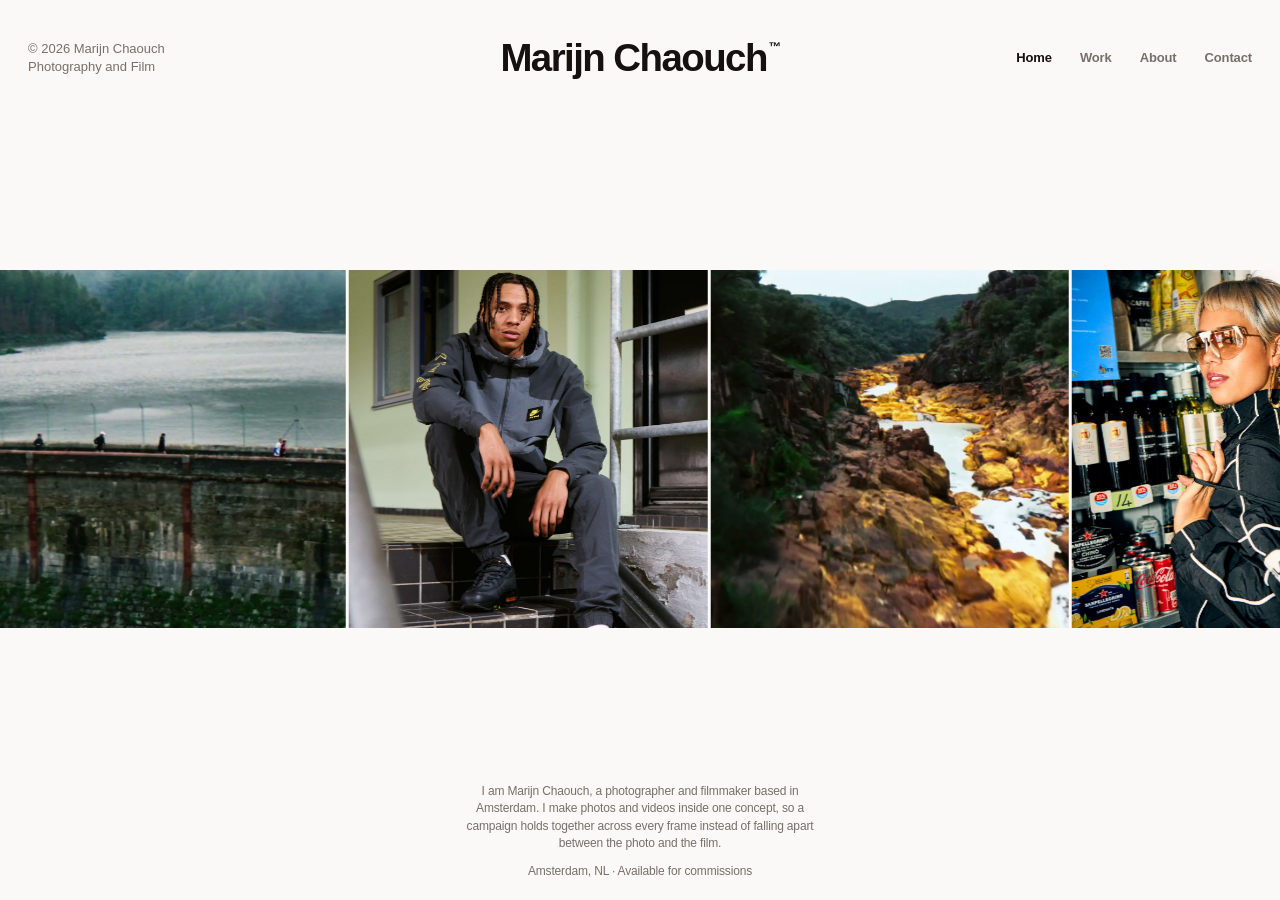
==== index.html @ 905a5628 "UX fixes: stills in phone list, share image and favicon, cleaner client/agency names, consistent men" ====
<!doctype html>
<html lang="en">
<head>
<meta charset="utf-8">
<meta name="viewport" content="width=device-width, initial-scale=1, viewport-fit=cover">
<title>Marijn Chaouch — Photography and Film</title>
<meta name="description" content="Marijn Chaouch is a photographer and filmmaker based in Amsterdam, making cinematic stills and motion inside one concept.">
<meta property="og:title" content="Marijn Chaouch">
<meta property="og:description" content="Photography and film, Amsterdam.">
<meta property="og:type" content="website">
<link rel="stylesheet" href="assets/css/site.css">
<meta property="og:type" content="website">
<meta property="og:site_name" content="Marijn Chaouch">
<meta property="og:title" content="Marijn Chaouch — Photography and Film">
<meta property="og:description" content="Marijn Chaouch is a photographer and filmmaker based in Amsterdam, making cinematic stills and motion inside one concept.">
<meta property="og:image" content="https://www.marijnchaouch.com/media/share-v2.jpg">
<meta property="og:image:width" content="1200">
<meta property="og:image:height" content="630">
<meta name="twitter:card" content="summary_large_image">
<link rel="icon" href="/favicon.ico" sizes="32x32">
<link rel="icon" type="image/png" sizes="512x512" href="/media/icon-512.png">
<link rel="apple-touch-icon" href="/media/icon-180.png">
</head>
<body>
<main class="home" data-home="mix" data-style="panoramis" data-style-mobile="list">
  <div class="wrap">

    <header class="bar">
      <a class="mark" href="index.html"><b>Marijn Chaouch</b><span>Photography and Film</span></a>
      <button class="burger" data-menu type="button" aria-label="Menu" aria-expanded="false"><em>Menu</em><span></span><span></span></button>
      <nav data-nav>
        <a class="on" href="index.html">Home</a>
        <a href="work.html">Work</a>
        <a href="about.html">About</a>
        <a href="contact.html">Contact</a>
      </nav>
    </header>

    <div class="home-row">
      <div class="home-left">
        <h1>Marijn<br>Chaouch</h1>
        <p class="lede" data-t="tagline">Photographer and filmmaker based in Amsterdam.</p>
      </div>

      <div class="reel" data-reel></div>

      <div class="home-right">
        <div class="eyebrow">Selected clients</div>
        <div class="clients" data-clients></div>
      </div>
    </div>

  <p data-offline hidden style="font-size:13px;color:#8C857C;padding:24px 0">Open deze site via je webadres. Als je het bestand rechtstreeks op je computer opent, kan de browser je projecten en teksten niet inladen.</p>

    <footer class="foot">
      <span data-t="location">Amsterdam, NL</span>
      <span data-t="status">Available for commissions</span>
      <span>&copy; 2026</span>
    </footer>

  </div>
</main>
<script src="assets/js/site.js"></script>
</body>
</html>
---- assets/css/site.css ----
/* Mobile first. De basis is de telefoon, daarboven schaalt hij op. */

:root {
  --paper: #FAF9F7;
  --ink: #14110F;
  --mid: #57534E;
  --soft: #767069;
  --frame: #EAE7E2;
  --line: #E2DED8;
  --pad: 14px;
  --about: #FAF9F7;
  --aboutink: #14110F;
  --vfit: calc(100svh - 96px);
}

* { box-sizing: border-box; }

html {
  scroll-behavior: smooth;
  -webkit-text-size-adjust: 100%;
}

body {
  margin: 0;
  background: var(--paper);
  color: var(--ink);
  font-family: "Helvetica Neue", Helvetica, Arial, sans-serif;
  font-weight: 500;
  letter-spacing: -0.01em;
  -webkit-font-smoothing: antialiased;
  overflow-x: hidden;
}

a { color: inherit; text-decoration: none; -webkit-tap-highlight-color: transparent; }
img, video { display: block; width: 100%; height: 100%; object-fit: cover; }

/* de wrapper die het script rond beeld zet vult altijd zijn vak */
.hero > div, .case-shot > div, .stack .item > div, .portrait > div,
.square > div, .card .shot > div, .reel-frame > div,
.ab-photo > div, .ab-square > div { width: 100%; height: 100%; }

.wrap {
  width: 100%;
  max-width: 1800px;
  margin: 0 auto;
  padding: 0 var(--pad);
}

/* header en footer */

.bar {
  position: relative;
  z-index: 6;
  display: flex;
  justify-content: space-between;
  align-items: center;
  gap: 16px;
  font-size: 13px;
  font-weight: 600;
  padding: 14px 0;
  background: transparent;
  pointer-events: none;
}

.bar > *, .bar nav a { pointer-events: auto; }

.bar .mark { display: none; }

/* burgerknop, alleen op telefoon en tablet */

.burger {
  position: relative;
  z-index: 30;
  margin-left: auto;
  width: 44px;
  height: 44px;
  display: flex;
  flex-direction: column;
  justify-content: center;
  align-items: flex-end;
  gap: 6px;
  padding: 0;
  border: 0;
  background: none;
  cursor: pointer;
}

.burger span {
  display: block;
  width: 22px;
  height: 1.5px;
  background: var(--ink);
  transition: transform .4s cubic-bezier(.45, 0, .25, 1), opacity .3s ease;
}

.dark .burger span { background: var(--paper); }

body.menu-open .burger span:first-child { transform: translateY(3.75px) rotate(45deg); }
body.menu-open .burger span:last-child { transform: translateY(-3.75px) rotate(-45deg); }

.bar nav {
  position: fixed;
  inset: 0;
  z-index: 20;
  background: var(--paper);
  display: flex;
  flex-direction: column;
  justify-content: center;
  align-items: flex-start;
  gap: 4px;
  padding: 0 var(--pad);
  font-size: clamp(30px, 9vw, 44px);
  font-weight: 700;
  letter-spacing: -0.04em;
  opacity: 0;
  visibility: hidden;
  transform: translateY(-10px);
  transition: opacity .35s ease, transform .5s cubic-bezier(.45, 0, .25, 1), visibility .35s;
}

.dark .bar nav { background: var(--ink); }

body.menu-open .bar nav { opacity: 1; visibility: visible; transform: none; }

.bar nav a { color: var(--ink); padding: 8px 0; transition: color .3s ease; }
.dark .bar nav a { color: var(--paper); }
.bar nav a.on { color: var(--soft); }
.dark .bar nav a.on { color: #8C857C; }

.foot {
  display: flex;
  flex-wrap: wrap;
  gap: 6px 20px;
  font-size: 12px;
  color: #767069;
  padding: 32px 0;
}

/* home */

.home {
  min-height: 100svh;
  display: flex;
  flex-direction: column;
  position: relative;
  overflow: hidden;
}

.home .wrap { flex: 1; display: flex; flex-direction: column; }

.home-row {
  flex: 1;
  display: flex;
  flex-direction: column;
  justify-content: space-between;
  gap: 18px;
  padding-bottom: 8px;
}

.home h1 {
  margin: 0;
  font-size: clamp(32px, 9.6vw, 52px);
  font-weight: 700;
  line-height: .94;
  letter-spacing: -0.04em;
}

.lede {
  margin: 14px 0 0;
  font-size: 14px;
  line-height: 1.45;
  color: var(--mid);
  max-width: 34ch;
}

.home-left {
  position: relative;
  z-index: 2;
  margin-top: -58px;
  padding-bottom: 24px;
}

.home-right {
  position: relative;
  z-index: 2;
  display: flex;
  flex-direction: column;
  gap: 10px;
  padding-top: 24px;
}

.home .foot {
  position: relative;
  z-index: 2;
}

.home-right { display: none; }
.home-right .eyebrow { display: none; }
.clients b:not(.on) { display: none; }
.clients b.on { font-size: 14px; }

.eyebrow {
  font-size: 10px;
  font-weight: 600;
  letter-spacing: 0.14em;
  text-transform: uppercase;
  color: var(--soft);
}

.clients { display: flex; flex-direction: column; gap: 5px; }
.clients .client-link { display: contents; }
.clients b { cursor: pointer; }

.clients b {
  font-size: 14px;
  font-weight: 500;
  letter-spacing: -0.02em;
  color: var(--soft);
  filter: blur(.5px);
  opacity: .85;
  transition: color .9s ease, filter .9s ease, opacity .9s ease;
}

.clients b.on { font-weight: 700; color: var(--ink); filter: blur(0); opacity: 1; }

/* reel: één vast kader, de projecten vloeien in elkaar over */

.reel {
  position: relative;
  z-index: 1;
  flex: 1;
  min-height: 52svh;
  display: flex;
  flex-direction: column;
  gap: 12px;
}

.reel-stage { position: relative; flex: 1; background: var(--frame); overflow: hidden; }

.reel-cell {
  position: absolute;
  inset: 0;
  opacity: 0;
  visibility: hidden;
  transition: opacity 1.2s ease, visibility 1.2s;
}
.reel-cell.on { opacity: 1; visibility: visible; }
.reel-frame { width: 100%; height: 100%; }

.reel-caption {
  display: flex;
  justify-content: space-between;
  gap: 16px;
  font-size: 14px;
  font-weight: 700;
  letter-spacing: -0.02em;
}
.reel-caption span { font-weight: 600; color: var(--soft); font-variant-numeric: tabular-nums; }

/* placeholders */

.ph {
  width: 100%;
  height: 100%;
  background: var(--frame);
  display: flex;
  flex-direction: column;
  align-items: center;
  justify-content: center;
  gap: 8px;
  text-align: center;
  padding: 16px;
}

.ph span { font-size: 10px; font-weight: 600; letter-spacing: .14em; text-transform: uppercase; color: var(--soft); }
.ph b { font-size: 14px; font-weight: 700; letter-spacing: -0.02em; color: #767069; }

/* paginakoppen */

.head {
  position: relative;
  z-index: 2;
  display: flex;
  flex-direction: column;
  gap: 18px;
  margin-top: -58px;
  padding: 0 0 28px;
}

.head h1 {
  margin: 0;
  font-size: clamp(30px, 9vw, 46px);
  font-weight: 700;
  line-height: 1;
  letter-spacing: -0.04em;
}

.filters { display: flex; flex-wrap: wrap; gap: 18px; font-size: 14px; font-weight: 600; }
.filters button {
  border: 0;
  background: none;
  padding: 8px 0;
  font: inherit;
  color: var(--soft);
  cursor: pointer;
  transition: color .3s ease;
}
.filters button.on { color: var(--ink); }

/* work */

.grid {
  display: grid;
  grid-template-columns: 1fr;
  gap: 36px;
  padding-bottom: 48px;
}

.card { display: flex; flex-direction: column; gap: 12px; }
.card .shot { aspect-ratio: 4 / 5; background: var(--frame); overflow: hidden; }
.card .shot > * { transition: transform 1.2s cubic-bezier(.2, 0, .2, 1); }
.card .meta { display: flex; justify-content: space-between; align-items: baseline; gap: 12px; }
.card .meta b { font-size: 14px; font-weight: 600; letter-spacing: -0.01em; }
.card .meta span { font-size: 12px; color: var(--soft); }

/* project */

.project-head {
  position: relative;
  z-index: 2;
  display: flex;
  flex-direction: column;
  gap: 24px;
  margin-top: -58px;
  padding: 0 0 28px;
}

.project-head h1 {
  margin: 0;
  font-size: clamp(32px, 10vw, 62px);
  font-weight: 700;
  line-height: .96;
  letter-spacing: -0.04em;
}

.back { font-size: 12px; font-weight: 600; color: var(--soft); display: inline-block; margin-bottom: 14px; }

.facts { display: grid; grid-template-columns: 1fr 1fr; gap: 20px; width: 100%; }
.facts div { display: flex; flex-direction: column; gap: 6px; }
.facts p { margin: 0; font-size: 14px; color: var(--mid); }

.hero { aspect-ratio: 4 / 5; background: var(--frame); overflow: hidden; }

.intro { display: flex; flex-direction: column; gap: 28px; padding: 40px 0; }
.intro p { margin: 0; font-size: 18px; line-height: 1.45; letter-spacing: -0.02em; max-width: 60ch; }
.intro aside { display: flex; flex-direction: column; gap: 6px; }
.intro aside p { font-size: 14px; color: var(--mid); }

.stack { display: grid; grid-template-columns: 1fr; gap: 20px; }
.stack .item { background: var(--frame); overflow: hidden; }

.next {
  display: flex;
  flex-direction: column;
  gap: 20px;
  border-top: 1px solid var(--line);
  margin-top: 48px;
  padding-top: 40px;
}
.next a.big { font-size: clamp(28px, 8vw, 46px); font-weight: 700; line-height: 1; letter-spacing: -0.04em; }
.next .all { font-size: 13px; font-weight: 600; color: var(--soft); }

/* about */

.about { position: relative; z-index: 2; display: flex; flex-direction: column; gap: 24px; margin-top: -58px; padding: 0; }
.about .body { display: contents; }
.about .say { display: contents; }
.about h1 { order: -2; }
.about .portrait { order: -1; }
.about .portrait { width: 100%; aspect-ratio: 4 / 5; background: var(--frame); overflow: hidden; }
.about .square { width: 62%; aspect-ratio: 1 / 1; background: var(--frame); overflow: hidden; order: 0; margin: 4px 0; }
.about .cols { order: 1; }
.about h1 { margin: 0; font-size: clamp(30px, 9vw, 46px); font-weight: 700; line-height: 1; letter-spacing: -0.04em; }
.about .say p { max-width: 62ch; }
.about .say p { margin: 0; }
.about .say p.big { font-size: 18px; line-height: 1.5; letter-spacing: -0.015em; }
.about .say p.small { font-size: 15px; line-height: 1.6; color: var(--mid); }

.cols { display: grid; grid-template-columns: 1fr; gap: 28px; }
.cols ul { list-style: none; margin: 10px 0 0; padding: 0; display: flex; flex-direction: column; gap: 7px; font-size: 14px; color: var(--mid); }

/* contact */

.dark { background: var(--ink); color: var(--paper); min-height: 100svh; display: flex; flex-direction: column; }
.dark .bar nav a { color: #8C857C; }
.dark .bar nav a.on { color: var(--paper); }
.dark .foot { color: #8C857C; }
.dark .wrap { flex: 1; display: flex; flex-direction: column; }

.say-big {
  flex: 1;
  display: flex;
  flex-direction: column;
  justify-content: center;
  gap: 28px;
  padding: 40px 0;
}

.say-big h1 {
  margin: 0;
  font-size: clamp(30px, 8.4vw, 68px);
  font-weight: 700;
  line-height: 1.02;
  letter-spacing: -0.04em;
  max-width: 18ch;
}

.mail {
  font-size: clamp(19px, 5.4vw, 34px);
  font-weight: 600;
  letter-spacing: -0.03em;
  border-bottom: 2px solid #57534E;
  align-self: flex-start;
  padding-bottom: 6px;
  word-break: break-word;
  transition: border-color .3s ease;
}

.ends { display: flex; flex-direction: column; gap: 24px; padding-bottom: 24px; }
.ends > div { display: flex; flex-direction: column; gap: 10px; }
.ends .row { display: flex; flex-wrap: wrap; gap: 20px; font-size: 15px; }
.ends p { margin: 0; font-size: 15px; color: #D6D1CA; }

/* tablet */

@media (min-width: 720px) {
  :root { --pad: 20px; --vfit: calc(100svh - 118px); }

  .bar { padding: 20px 0; }
  .bar .mark { display: block; }

  .grid { grid-template-columns: repeat(2, minmax(0, 1fr)); gap: 48px 32px; }
  .cols { grid-template-columns: repeat(3, minmax(0, 1fr)); }
  .facts { grid-template-columns: repeat(3, minmax(0, 1fr)); }
  .stack { grid-template-columns: repeat(2, minmax(0, 1fr)); gap: 32px; }
  .stack .item.full { grid-column: 1 / -1; }
  .hero { aspect-ratio: 16 / 9; }

  .intro { flex-direction: row; justify-content: space-between; gap: 48px; padding: 56px 0; }
  .intro aside { width: 260px; text-align: right; flex: none; }

  .next { flex-direction: row; justify-content: space-between; align-items: flex-end; }

  .about { flex-direction: row; gap: 48px; align-items: flex-start; flex-wrap: wrap; }
  .about .portrait { width: 42%; flex: none; }
  .about .square { width: 42%; flex: none; order: 0; margin: 0; }
  .about .cols { order: 0; }
  .about h1 { width: 100%; }

  .ends { flex-direction: row; justify-content: space-between; gap: 40px; }
  .foot { justify-content: space-between; padding: 40px 0; }
  .head { flex-direction: row; justify-content: space-between; align-items: flex-end; padding: 0 0 32px; }
}

/* desktop */

@media (min-width: 1100px) {
  :root { --pad: 28px; --vfit: calc(100svh - 148px); }

  .bar { padding: 40px 0; }
  .burger { display: none; }
  .bar nav {
    position: static;
    inset: auto;
    background: none;
    flex-direction: row;
    gap: 28px;
    padding: 0;
    margin-left: auto;
    font-size: 13px;
    font-weight: 600;
    letter-spacing: -0.01em;
    opacity: 1;
    visibility: visible;
    transform: none;
  }
  .bar nav a { color: var(--soft); padding: 0; }
  .bar nav a.on { color: var(--ink); }
  .dark .bar nav a { color: #8C857C; }
  .dark .bar nav a.on { color: var(--paper); }
  .home-right { display: flex; }
  .home-right .eyebrow { display: block; }
  .clients b:not(.on) { display: block; }
  .bar nav a:hover { color: var(--ink); }
  .dark .bar nav a:hover { color: var(--paper); }
  .filters button:hover { color: var(--ink); }
  .card:hover .shot > * { transform: scale(1.03); }
  .mail:hover { border-color: var(--paper); }

  .home-row {
    flex-direction: row;
    align-items: center;
    justify-content: space-between;
    gap: 40px;
    padding-bottom: 0;
  }

  .home h1 { font-size: clamp(56px, 5.4vw, 84px); line-height: .9; letter-spacing: -0.045em; }
  .lede { margin-top: 24px; }
  .home-left { width: 560px; margin-top: 0; }
  .home-right { width: 300px; text-align: right; align-items: flex-end; gap: 14px; }
  .clients { align-items: flex-end; gap: 8px; }
  .clients b, .clients b.on { font-size: 17px; font-weight: 600; }

  .reel {
    position: absolute;
    top: 50%;
    left: 50%;
    transform: translate(-50%, -50%);
    width: min(420px, 30vw);
    height: 62svh;
    min-height: 0;
    flex: none;
  }
  .reel-caption { display: none; }

  .home-left, .home-right { position: relative; z-index: 2; }

  .grid { grid-template-columns: repeat(3, minmax(0, 1fr)); gap: 64px 40px; padding-bottom: 72px; }

  .project-head { flex-direction: row; justify-content: space-between; align-items: flex-end; gap: 80px; padding: 88px 0 40px; }
  .facts { width: 480px; gap: 32px; }
  .intro { gap: 80px; padding: 72px 0; }
  .intro p { font-size: 21px; }
  .intro aside { width: 300px; }
  .stack { gap: 40px; }
  .next { margin-top: 96px; padding-top: 96px; }

  .head { margin-top: 0; padding: 64px 0 32px; }
  .project-head { margin-top: 0; }
  .about { gap: 56px; margin-top: 0; padding: 88px 0 0; flex-wrap: nowrap; max-width: 1400px; margin-inline: auto; justify-content: center; }
  .about .body { flex: 1; min-width: 0; }
  .about .square { width: 260px; flex: none; align-self: flex-start; }
  .about .body { display: flex; flex-direction: column; gap: 64px; }
  .about .say { display: flex; flex-direction: column; gap: 28px; max-width: 62ch; }
  .about h1 { order: 0; }
  .about .portrait { order: 0; }
  .about .portrait { width: 440px; }
  .about .say p.big { font-size: 19px; }
  .cols { gap: 40px; }

  .say-big { gap: 40px; }
  .say-big h1 { max-width: 900px; }
}

@media (prefers-reduced-motion: reduce) {
  .reel-cell { transition: none; }
  html { scroll-behavior: auto; }
}

/* case: projectpagina in kleur */

body.case {
  --case: var(--paper);
  --caseink: var(--ink);
  --casemute: rgba(20, 17, 15, .5);
  --casefade: rgba(20, 17, 15, .08);
  background: var(--case);
  color: var(--caseink);
}

.case .bar nav { background: var(--case); }
.case .bar nav a { color: var(--caseink); }
.case .bar nav a.on { color: var(--casemute); }
.case .burger span { background: var(--caseink); }
.case .eyebrow { color: var(--casemute); }
.case .foot { color: var(--casemute); }
.case .back { color: var(--casemute); }

.case-head {
  position: relative;
  z-index: 2;
  margin-top: -58px;
  padding-bottom: 28px;
}

.case-head h1 {
  margin: 8px 0 0;
  font-size: clamp(44px, 13vw, 132px);
  font-weight: 700;
  line-height: .88;
  letter-spacing: -0.05em;
}

.statement {
  margin: 20px 0 0;
  font-size: clamp(19px, 5.2vw, 30px);
  font-weight: 700;
  line-height: 1.12;
  letter-spacing: -0.03em;
  text-wrap: pretty;
}

.case-row {
  display: flex;
  flex-direction: column;
  gap: 24px;
  padding-bottom: 40px;
}

.case-shot { width: 100%; aspect-ratio: 3 / 4; background: var(--casefade); overflow: hidden; }

.case-note p, .case-article p { margin: 10px 0 0; }
.case-note { font-size: 13px; line-height: 1.5; font-style: italic; }
.case-article { font-size: 13px; line-height: 1.5; font-style: italic; }
.case-article p { text-align: justify; }
.case-facts { font-style: normal; font-size: 13px; line-height: 1.6; }
.case-deliver { font-style: normal; margin-top: 20px; }

.case .stack { padding-top: 40px; }
.case .stack .item { background: var(--casefade); }
.lay-split, .lay-panel-page { margin-bottom: 8px; }
.case .next { border-top: 1px solid var(--casefade); }
.case .next .all { color: var(--casemute); }

@media (min-width: 720px) {
  .case-row { display: grid; grid-template-columns: 1fr minmax(0, 42%) 1fr; align-items: center; gap: 40px; }
  .case-note { text-align: center; }
  .case-shot { width: 100%; }
  .case-head { margin-top: 0; padding: 56px 0 40px; }
}

@media (min-width: 1100px) {
  .case-head { padding: 72px 0 48px; }
  .statement { font-size: clamp(26px, 2.4vw, 34px); max-width: 1100px; }
  .case-row { grid-template-columns: 1fr minmax(0, 34%) 1fr; gap: 56px; }
}


/* opmaakvarianten van de cases */

.case-img { width: 100%; height: 100%; background: var(--casefade); overflow: hidden; }
.lay { position: relative; z-index: 2; }
.lay .small { font-size: 13px; line-height: 1.5; margin: 14px 0 0; }
.lay h1 { margin: 0; font-weight: 700; letter-spacing: -0.045em; line-height: .9; }

.lay-back { margin-bottom: 4px; }

/* gesplitst */

.lay-split { display: flex; flex-direction: column; gap: 0; margin-left: calc(var(--pad) * -1); margin-right: calc(var(--pad) * -1); }
.lay-split .lay-visual { aspect-ratio: 3 / 4; max-height: var(--vfit); }
.lay-split .lay-panel { display: flex; flex-direction: column; gap: 24px; padding: 24px var(--pad) 40px; }
.lay-top { display: flex; justify-content: space-between; gap: 20px; font-size: 13px; font-weight: 700; line-height: 1.25; }
.big-name {
  display: block;
  margin-top: 4px;
  font-size: clamp(20px, 4.6vw, 30px);
  font-weight: 700;
  line-height: 1.05;
  letter-spacing: -0.035em;
}
.big-name.small-year { font-size: clamp(16px, 3.4vw, 22px); }
.case-facts .big-name { display: inline-block; margin: 0 0 4px; }
.lay-meta .big-name { margin: 2px 0 12px; }
.lay-top .right { text-align: right; }
.lay-top .eyebrow { display: block; }
.lay-split .lay-mid { width: 62%; aspect-ratio: 4 / 5; margin: 0 auto; }
.lay-split .statement { margin: 0; text-align: justify; }

/* index */

.lay-index .lay-head { margin-top: -58px; padding-bottom: 24px; }
.lay-index h1 { font-size: clamp(38px, 12vw, 120px); }
.lay-band { display: flex; flex-direction: column; gap: 20px; }
.lay-index .lay-frame { aspect-ratio: 4 / 3; }
.lay-side, .lay-meta { font-size: 13px; line-height: 1.5; }
.lay-meta p { margin: 2px 0 12px; }
.lay-side p { margin: 4px 0 0; }
.lay-text { padding: 32px 0 8px; display: flex; flex-direction: column; gap: 16px; }
.lay-text .statement { margin: 0; }
.lay-text .small { font-style: italic; max-width: 34ch; }

/* paneel */

.lay-panel-page { display: flex; flex-direction: column; margin-left: calc(var(--pad) * -1); margin-right: calc(var(--pad) * -1); }
.lay-panel-page .lay-visual { aspect-ratio: 4 / 5; max-height: var(--vfit); }
.lay-side-panel { display: flex; flex-direction: column; gap: 40px; padding: 28px var(--pad) 40px; }
.lay-side-panel h1 { font-size: clamp(34px, 10vw, 64px); margin-bottom: 16px; }
.lay-side-panel .statement { margin: 0; }
.lay-copy { margin-top: auto; }

@media (min-width: 720px) {
  .lay-index .lay-head { margin-top: 0; padding: 48px 0 24px; }
  .lay-split { flex-direction: row; min-height: var(--vfit); }
  .lay-split .lay-visual { width: 50%; aspect-ratio: auto; }
  .lay-split .lay-panel { width: 50%; padding: 32px 40px 40px; }
  .lay-split .lay-mid { width: 58%; margin: auto; }
  .lay-split .lay-bottom { margin-top: auto; }

  .lay-band { display: grid; grid-template-columns: 1fr minmax(0, 52%) 1fr; align-items: start; gap: 32px; }
  .lay-index .lay-frame { aspect-ratio: 4 / 3; }
  .lay-meta { text-align: right; }
  .lay-text { display: grid; grid-template-columns: 1fr 1fr; gap: 48px; align-items: end; padding: 48px 0 16px; }

  .lay-panel-page { flex-direction: row; min-height: var(--vfit); }
  .lay-panel-page .lay-visual { width: 58%; aspect-ratio: auto; }
  .lay-side-panel { width: 42%; padding: 32px 40px 40px; }
}

@media (min-width: 1100px) {
  .case .stack { padding-top: 56px; }
  .lay-split .lay-panel { padding: 40px 56px 56px; }
  .lay-split .statement { font-size: clamp(20px, 1.5vw, 24px); line-height: 1.2; }
  .lay-index h1 { font-size: clamp(64px, 8vw, 120px); }
  .lay-side-panel { padding: 40px 56px 56px; }
  .lay-side-panel .statement { font-size: clamp(22px, 1.8vw, 30px); }
}


/* speelknop voor video met geluid */

.with-play { position: relative; }
.with-play video { cursor: pointer; }

.playbtn {
  position: absolute;
  inset: 0;
  margin: auto;
  width: 76px;
  height: 76px;
  border: 0;
  border-radius: 50%;
  background: rgba(250, 249, 247, .92);
  cursor: pointer;
  transition: transform .35s cubic-bezier(.2, 0, .2, 1), opacity .3s ease;
}

.playbtn::after {
  content: "";
  position: absolute;
  top: 50%;
  left: 54%;
  transform: translate(-50%, -50%);
  border-style: solid;
  border-width: 11px 0 11px 18px;
  border-color: transparent transparent transparent #14110F;
}

.playbtn:hover { transform: scale(1.06); }
.with-play.playing .playbtn { display: none; }

.sr {
  position: absolute;
  width: 1px; height: 1px;
  padding: 0; margin: -1px;
  overflow: hidden;
  clip: rect(0 0 0 0);
  white-space: nowrap;
}


/* alleen het eerste grote beeld van een case past binnen een scherm */

.case .lay-visual,
.case .lay-index .lay-frame,
.case .case-row .case-shot {
  max-height: var(--vfit);
}

.case .lay-visual img, .case .lay-visual video,
.case .lay-index .lay-frame img, .case .lay-index .lay-frame video,
.case .case-row .case-shot img, .case .case-row .case-shot video {
  object-fit: contain;
}

.case .lay-visual, .case .lay-visual .case-img,
.case .lay-index .lay-frame, .case .lay-index .lay-frame .case-img,
.case .case-row .case-shot, .case .case-row .case-shot .case-img { background: transparent; }

.case .lay-split .lay-visual, .case .lay-panel-page .lay-visual { height: var(--vfit); }

/* op telefoon staat het grote beeld altijd precies midden in het scherm */
@media (max-width: 719px) {
  .case .lay-split .lay-visual,
  .case .lay-panel-page .lay-visual {
    width: 100vw;
    max-width: 100vw;
    margin-left: calc(50% - 50vw);
    margin-right: calc(50% - 50vw);
  }
}

.case .lay-visual img, .case .lay-visual video { object-position: center center; }


/* about in blokken, kleurvlak naast beeld */

.ab {
  display: flex;
  flex-direction: column;
  margin: 0 calc(var(--pad) * -1);
}

.ab-photo {
  order: -1;
  height: auto;
  background: var(--frame);
  overflow: hidden;
}

@media (max-width: 719px) {
  .ab-photo > div { height: auto; }
  .ab-photo img, .ab-photo video { height: auto; object-fit: contain; }
}

.ab-panel {
  display: flex;
  flex-direction: column;
  gap: 40px;
  background: var(--about);
  color: var(--aboutink);
  padding: 26px var(--pad) 34px;
}

.ab-eyebrow {
  display: block;
  font-size: 11px;
  font-weight: 700;
  letter-spacing: .12em;
  text-transform: uppercase;
  opacity: .65;
}

.ab-panel h1 {
  margin: 8px 0 0;
  font-size: clamp(24px, 6.4vw, 34px);
  font-weight: 700;
  line-height: 1.06;
  letter-spacing: -0.035em;
  text-wrap: pretty;
}

.ab-link {
  display: inline-block;
  margin-top: 16px;
  font-size: 14px;
  font-weight: 700;
  border-bottom: 1.5px solid currentColor;
  padding-bottom: 2px;
}

.ab-body {
  margin: 0;
  font-size: 14px;
  line-height: 1.5;
  max-width: 46ch;
}

.ab-more {
  display: flex;
  flex-direction: column;
  gap: 28px;
  padding: 40px 0 8px;
}

.ab-side { display: flex; flex-direction: column; gap: 28px; }

.ab-note {
  margin: 0;
  font-size: 17px;
  line-height: 1.4;
  letter-spacing: -0.02em;
  max-width: 34ch;
}

.ab-square {
  width: 62%;
  aspect-ratio: 1 / 1;
  background: var(--frame);
  overflow: hidden;
}

@media (min-width: 720px) {
  .ab { flex-direction: row; min-height: var(--vfit); }
  .ab-photo { order: 0; width: 46%; height: auto; flex: none; }
  .ab-panel { width: 54%; justify-content: space-between; padding: 8px 32px 40px var(--pad); }
  .ab-panel h1 { font-size: clamp(26px, 3vw, 36px); }
  .ab-more { display: grid; grid-template-columns: 40% 1fr; gap: 40px; align-items: start; padding: 56px 0 8px; }
  .ab-note { font-size: 20px; }
  .ab-square { width: 100%; }
  .ab-side { display: flex; flex-direction: column; gap: 40px; }
}

@media (min-width: 1100px) {
  .ab-photo { width: 42%; }
  .ab-panel { width: 58%; padding: 8px 56px 56px var(--pad); }
  .ab-panel h1 { font-size: clamp(30px, 2.5vw, 40px); max-width: 24ch; }
  .ab-body { font-size: 15px; max-width: 52ch; }
  .ab-more { grid-template-columns: 40% 1fr; gap: 56px; padding: 72px 0 8px; }
  .ab-note { font-size: 24px; }
}


/* contact als één blok tekst */

.ct-page { min-height: 100svh; display: flex; flex-direction: column; }
.ct-page .wrap { flex: 1; display: flex; flex-direction: column; }

.ct {
  flex: 1;
  display: flex;
  flex-direction: column;
  padding: 8px 0 40px;
}

.ct-block {
  display: flex;
  flex-direction: column;
  align-items: flex-start;
}

.ct-block span, .ct-block a {
  font-size: clamp(26px, 7.4vw, 40px);
  font-weight: 500;
  line-height: 1.14;
  letter-spacing: -0.03em;
}

.ct-u {
  border-bottom: 1.5px solid currentColor;
  padding-bottom: 1px;
  transition: opacity .3s ease;
}

.ct-foot {
  display: flex;
  justify-content: space-between;
  gap: 16px;
  font-size: 11px;
  color: #767069;
  padding: 0 0 24px;
}

@media (min-width: 720px) {
  .ct { padding: 8px 0 56px; }
  .ct-block span, .ct-block a { font-size: clamp(32px, 5vw, 52px); line-height: 1.1; }
}

@media (min-width: 1100px) {
  .ct-block span, .ct-block a { font-size: clamp(40px, 3.8vw, 60px); }
  .ct-u:hover { opacity: .6; }
  .ct-foot { font-size: 12px; padding-bottom: 32px; }
}


/* editorial op telefoon: grote titels, kleine tekst in de hoeken, menu over het hele scherm */

.bar nav { --navline: rgba(20, 17, 15, .16); color: var(--ink); }
.dark .bar nav { --navline: rgba(250, 249, 247, .18); color: var(--paper); }
.case .bar nav { --navline: var(--casefade); color: var(--caseink); }

@media (max-width: 1099px) {
  .bar nav {
    justify-content: flex-start;
    align-items: stretch;
    gap: 0;
    padding: 0 var(--pad) 20px;
  }
  .bar nav a { padding: 5px 0 7px; line-height: 1.05; border-bottom: 1px solid var(--navline); }
  .dark .bar nav a { color: var(--paper); }
  .dark .bar nav a.on { color: #8C857C; }

  .nav-head {
    flex: none;
    height: 72px;
    display: flex;
    align-items: center;
    margin-bottom: 4px;
    border-bottom: 1px solid var(--navline);
    font-size: 11px;
    font-weight: 700;
    letter-spacing: .06em;
    text-transform: uppercase;
  }

  .nav-foot { margin-top: auto; display: flex; flex-direction: column; }
  .bar nav .nav-foot a {
    font-size: 12px;
    font-weight: 600;
    letter-spacing: 0;
    line-height: 1.3;
    padding: 0 0 8px;
    color: inherit;
  }
  .nav-logo {
    display: block;
    margin-top: 10px;
    font-size: clamp(64px, 21vw, 150px);
    font-weight: 700;
    line-height: .8;
    letter-spacing: -0.065em;
  }
}

@media (min-width: 720px) and (max-width: 1099px) {
  .nav-head { height: 84px; }
}

@media (min-width: 1100px) {
  .nav-head, .nav-foot { display: none; }
}

.page-top, .corners { display: none; }

@media (max-width: 719px) {
  .home h1 { font-size: clamp(48px, 17vw, 80px); line-height: .86; letter-spacing: -0.055em; }

  .page-top {
    display: flex;
    flex-direction: column;
    justify-content: space-between;
    gap: 28px;
    min-height: calc(36svh - 72px);
    padding: 2px 0 22px;
  }

  .corners {
    display: flex;
    justify-content: space-between;
    gap: 16px;
    font-size: 11px;
    font-weight: 600;
    color: #767069;
  }

  .page-title, .head h1 {
    margin: 0;
    font-size: clamp(64px, 22vw, 120px);
    font-weight: 700;
    line-height: .84;
    letter-spacing: -0.06em;
  }

  /* titel over twee verspringende regels */
  .stagger span { display: block; }
  .stagger span + span { text-align: right; }

  .head { margin-top: 0; min-height: calc(36svh - 72px); justify-content: flex-end; gap: 14px; }
  .head .corners { margin-bottom: auto; }

  /* about: tekst in de rechterkolom, portret over de volle breedte */
  .ab { display: grid; grid-template-columns: 30% minmax(0, 1fr); column-gap: 14px; margin: 0; }
  .ab-panel, .ab-top { display: contents; }
  .ab-eyebrow { display: none; }
  .ab-panel h1 {
    grid-column: 2;
    grid-row: 1;
    margin: 0;
    font-size: 13px;
    font-weight: 500;
    line-height: 1.45;
    letter-spacing: 0;
  }
  .ab-link { grid-column: 2; grid-row: 2; justify-self: start; margin-top: 14px; font-size: 13px; }
  .ab-photo { grid-column: 1 / -1; grid-row: 3; margin: 32px calc(var(--pad) * -1) 0; }
  .ab-body { grid-column: 2; grid-row: 4; margin-top: 24px; font-size: 13px; color: var(--mid); }

  .cols { gap: 0; }
  .cols > div {
    display: grid;
    grid-template-columns: 30% minmax(0, 1fr);
    column-gap: 14px;
    padding: 12px 0 14px;
    border-top: 1px solid var(--line);
  }
  .cols .eyebrow { font-size: 12px; font-weight: 700; letter-spacing: 0; text-transform: none; color: var(--ink); }
  .cols ul { margin: 0; gap: 4px; font-size: 13px; }
}

/* tablet en desktop: dezelfde redactionele opbouw, op grotere schaal */

@media (min-width: 720px) {
  .page-top {
    display: flex;
    flex-direction: column;
    justify-content: space-between;
    gap: 40px;
    min-height: calc(40svh - 84px);
    padding: 8px 0 36px;
  }

  .corners {
    display: flex;
    justify-content: space-between;
    gap: 24px;
    font-size: 12px;
    font-weight: 600;
    color: #767069;
  }

  .page-title, .head h1 {
    margin: 0;
    font-size: clamp(110px, 16vw, 260px);
    font-weight: 700;
    line-height: .82;
    letter-spacing: -0.065em;
  }

  .ab-eyebrow { display: none; }

  /* work: titel links, filters rechts, hoekteksten erboven */
  .head {
    display: grid;
    grid-template-columns: 1fr auto;
    grid-template-rows: auto 1fr auto;
    align-items: end;
    gap: 0 24px;
    min-height: calc(40svh - 84px);
    margin-top: 0;
    padding: 8px 0 36px;
  }
  .head .corners { grid-column: 1 / -1; grid-row: 1; align-self: start; }
  .head h1 { grid-column: 1; grid-row: 3; }
  .head .filters { grid-column: 2; grid-row: 3; padding-bottom: 8px; }
}

@media (min-width: 1100px) {
  .page-top, .head { min-height: calc(44svh - 120px); }
}

/* work: elk project een eigen opzet (look-1 t/m look-6, wisselt per project of via "look" in projects.json) */

.card {
  display: flex;
  flex-direction: column;
  gap: 0;
}
.card .meta { display: none; }
.card-ed { display: contents; }
.card .corners { order: 1; margin-bottom: 40px; }
.card-num { display: none; order: 2; margin: 0; }
.card-title {
  order: 3;
  margin: 0;
  font-size: clamp(40px, 13vw, 72px);
  font-weight: 700;
  line-height: .88;
  letter-spacing: -0.055em;
}
.card-title span { display: block; }
.card-row {
  order: 4;
  display: grid;
  grid-template-columns: 30% minmax(0, 1fr);
  column-gap: 14px;
  margin: 18px 0 24px;
  font-size: 12px;
  line-height: 1.35;
}
.card-row span { font-weight: 700; }
.card-row p {
  margin: 0;
  font-size: 13px;
  line-height: 1.45;
  color: var(--mid);
  display: -webkit-box;
  -webkit-line-clamp: 4;
  -webkit-box-orient: vertical;
  overflow: hidden;
}
.card .shot { order: 5; margin: 0 calc(var(--pad) * -1); }

/* 1: verspringend, staand beeld */
.look-1 .card-title span + span { text-align: right; }
.look-1 .shot { aspect-ratio: 4 / 5; }

/* 2: alles rechts, vierkant beeld */
.look-2 .card-title { text-align: right; }
.look-2 .card-row { grid-template-columns: minmax(0, 1fr) 30%; }
.look-2 .card-row span { grid-column: 2; grid-row: 1; text-align: right; }
.look-2 .shot { aspect-ratio: 1 / 1; }

/* 3: titel op één regel (tekst staat altijd boven het beeld) */
.look-3 .shot { aspect-ratio: 4 / 5; }
.look-3 .card-title span { display: inline; }

/* 4: het nummer is de kop */
.look-4 .corners span:first-child { visibility: hidden; }
.look-4 .card-num {
  display: block;
  font-size: clamp(120px, 42vw, 220px);
  font-weight: 700;
  line-height: .78;
  letter-spacing: -0.07em;
}
.look-4 .card-title { margin-top: 18px; font-size: clamp(24px, 7vw, 34px); letter-spacing: -0.035em; }
.look-4 .card-title span { display: inline; }
.look-4 .shot { aspect-ratio: 4 / 5; }

/* 5: hoofdletters, intro groot en vet, breed beeld */
.look-5 .card-title { text-transform: uppercase; font-size: clamp(34px, 11vw, 64px); line-height: .9; letter-spacing: -0.045em; }
.look-5 .card-title span { display: inline; }
.look-5 .card-row { grid-template-columns: 1fr; row-gap: 12px; }
.look-5 .card-row p {
  order: -1;
  font-size: clamp(17px, 5vw, 22px);
  font-weight: 700;
  line-height: 1.08;
  letter-spacing: -0.02em;
  text-transform: uppercase;
  color: var(--ink);
  -webkit-line-clamp: 6;
}
.look-5 .shot { aspect-ratio: 16 / 9; }

/* 6: tweede regel springt in */
.look-6 .card-title span + span { padding-left: 22%; }
.look-6 .shot { aspect-ratio: 3 / 4; }

/* tablet en desktop: wisselende breedtes en posities, als een tijdschrift (slot a t/m f per positie) */
@media (min-width: 720px) {
  .grid { grid-template-columns: repeat(12, minmax(0, 1fr)); gap: 120px 32px; align-items: start; }
  .card .shot { margin-left: 0; margin-right: 0; }
  .card-title { font-size: clamp(40px, 4.6vw, 80px); }
  .card-row p { -webkit-line-clamp: 3; }

  .slot-a { grid-column: 1 / span 7; }
  .slot-b { grid-column: 8 / span 5; margin-top: 160px; }
  .slot-c { grid-column: 1 / span 7; }
  .slot-d { grid-column: 8 / span 5; margin-top: 100px; }
  .slot-e { grid-column: 1 / span 6; }
  .slot-f { grid-column: 7 / span 6; margin-top: 120px; }

  .look-4 .card-num { font-size: clamp(140px, 16vw, 260px); }
  .look-4 .card-title { font-size: clamp(26px, 2.4vw, 38px); }
  .look-5 .card-title { font-size: clamp(48px, 6vw, 104px); }
  .look-5 .card-row { grid-template-columns: minmax(0, 2fr) minmax(0, 1fr); column-gap: 32px; }
  .look-5 .card-row p { font-size: clamp(20px, 2vw, 30px); }
  .look-5 .card-row span { align-self: end; text-align: right; }
}

@media (min-width: 1100px) {
  .grid { gap: 160px 40px; }
  .slot-a { grid-column: 1 / span 6; }
  .slot-b { grid-column: 8 / span 5; margin-top: 200px; }
  .slot-c { grid-column: 2 / span 6; }
  .slot-d { grid-column: 9 / span 4; margin-top: 140px; }
  .slot-e { grid-column: 1 / span 5; }
  .slot-f { grid-column: 7 / span 6; margin-top: 160px; }
}

/* work op telefoon rustiger: geen hoekteksten en nummers, intro kort */
@media (max-width: 719px) {
  .head .corners { display: none; }
  .head { min-height: 0; padding-top: 24px; }
  .card .corners { display: none; }
  .look-4 .card-num { margin-bottom: 0; }
  .card-row p { -webkit-line-clamp: 2; }
  .look-5 .card-row p { -webkit-line-clamp: 3; }
  .grid { gap: 72px; }

}

/* work op telefoon, alleen bovenaan: "Work" staat vrij, het eerste project is kleiner en zonder intro */
@media (max-width: 719px) {
  .head { padding-bottom: 56px; }
  .grid > .card:first-child .card-title { font-size: clamp(28px, 8.4vw, 36px); line-height: .94; letter-spacing: -0.04em; }
  .grid > .card:first-child .card-row { margin: 12px 0 18px; }
  .grid > .card:first-child .card-row p { display: none; }
}

/* iPhone: geen eigen afspeelknop over video's die vanzelf horen te spelen */
video:not([controls])::-webkit-media-controls { display: none !important; }
video:not([controls])::-webkit-media-controls-start-playback-button { display: none !important; -webkit-appearance: none; }

/* home op telefoon en tablet: projecten naast elkaar, zelf swipen, het volgende piept er al in */
@media (max-width: 1099px) {
  .reel.swipe .reel-stage {
    display: flex;
    gap: 10px;
    overflow-x: auto;
    overflow-y: hidden;
    scroll-snap-type: x mandatory;
    -webkit-overflow-scrolling: touch;
    scrollbar-width: none;
    background: none;
    margin-right: calc(var(--pad) * -1);
    padding-right: var(--pad);
  }
  .reel.swipe .reel-stage::-webkit-scrollbar { display: none; }
  .reel.swipe .reel-cell {
    position: relative;
    inset: auto;
    flex: 0 0 86%;
    opacity: 1;
    visibility: visible;
    transition: none;
    scroll-snap-align: start;
    background: var(--frame);
  }
}

/* ---------- home-varianten: index, full, sheet (frame is de standaard hierboven) ---------- */

.reel-index, .reel-sheet { display: none; }
.home-index .home-right, .home-full .home-right, .home-sheet .home-right { display: none !important; }

/* index: projecten als grote titels onder elkaar, het beeld wisselt mee */
.home-index .reel { flex: none; min-height: 0; gap: 18px; }
.home-index .reel-stage { flex: none; height: 44svh; }
.home-index .reel-caption { display: none; }
.home-index .reel-index { display: flex; flex-direction: column; }
.reel-row {
  display: grid;
  grid-template-columns: 34px minmax(0, 1fr) auto;
  align-items: baseline;
  gap: 10px;
  padding: 6px 0 8px;
  border-bottom: 1px solid rgba(20, 17, 15, .16);
  color: var(--soft);
  transition: color .4s ease;
}
.reel-row:first-child { border-top: 1px solid rgba(20, 17, 15, .16); }
.reel-row b { font-size: clamp(26px, 7.6vw, 40px); font-weight: 700; line-height: 1.02; letter-spacing: -0.045em; }
.reel-row span { font-size: 11px; font-weight: 600; font-variant-numeric: tabular-nums; }
.reel-row.on { color: var(--ink); }

@media (min-width: 1100px) {
  .home-index .home-row { flex-direction: column; align-items: stretch; gap: 32px; }
  .home-index .home-left { width: auto; }
  .home-index .reel {
    position: static;
    transform: none;
    width: auto;
    height: auto;
    display: grid;
    grid-template-columns: minmax(0, 1fr) min(460px, 32vw);
    align-items: end;
    gap: 64px;
  }
  .home-index .reel-stage { grid-column: 2; grid-row: 1; height: 56svh; }
  .home-index .reel-index { grid-column: 1; grid-row: 1; }
  .reel-row { grid-template-columns: 56px minmax(0, 1fr) auto; }
  .reel-row b { font-size: clamp(32px, 3.2vw, 54px); }
  .reel-row span { font-size: 12px; }
}

/* full: het beeld vult het hele scherm, tekst in wit eroverheen, harde wissels */
.home-full .reel {
  position: absolute;
  inset: 0;
  z-index: 0;
  min-height: 0;
  width: auto;
  height: auto;
  transform: none;
}
.home-full .reel-stage { position: absolute; inset: 0; background: #14110F; }
.home-full .reel-stage::after {
  content: "";
  position: absolute;
  inset: 0;
  pointer-events: none;
  background: linear-gradient(to bottom, rgba(0, 0, 0, .5), rgba(0, 0, 0, .12) 40%, rgba(0, 0, 0, 0) 60%, rgba(0, 0, 0, .55));
}
/* van onder naar binnen, naar boven weg, aansluitend, met ease-in-out */
.home-full .reel-cell {
  opacity: 1;
  visibility: visible;
  transform: translateY(100%);
  transition: none;
}
.home-full .reel-cell.on, .home-full .reel-cell.prev { transition: transform 1.1s cubic-bezier(.65, 0, .35, 1); }
.home-full .reel-cell.on { transform: translateY(0); }
.home-full .reel-cell.prev { transform: translateY(-100%); }
.home-full .reel-caption {
  display: flex;
  position: absolute;
  left: var(--pad);
  right: var(--pad);
  bottom: 72px;
  z-index: 2;
  color: #FAF9F7;
  font-size: 15px;
}
.home-full .reel-caption span { color: rgba(250, 249, 247, .7); }
.home-full .home-left, .home-full .foot { position: relative; z-index: 2; }
.home-full .home h1, .home-full h1 { color: #FAF9F7; }
.home-full .lede { color: rgba(250, 249, 247, .82); }
.home-full .home .foot, .home-full .foot { color: rgba(250, 249, 247, .75); }
body.home-full:not(.menu-open) .burger span { background: #FAF9F7; }

@media (min-width: 1100px) {
  .home-full .bar .mark { color: #FAF9F7; }
  .home-full .bar nav a { color: rgba(250, 249, 247, .65); }
  .home-full .bar nav a.on, .home-full .bar nav a:hover { color: #FAF9F7; }
  .home-full .reel-caption { bottom: 88px; font-size: 17px; }
}

/* sheet: contactvel met alle projecten klein in een raster */
.home-sheet .reel { flex: none; min-height: 0; }
.home-sheet .reel-sheet {
  display: grid;
  grid-template-columns: repeat(2, minmax(0, 1fr));
  gap: 22px 10px;
}
.sheet-item { display: flex; flex-direction: column; gap: 8px; }
.sheet-shot { aspect-ratio: 4 / 5; background: var(--frame); overflow: hidden; }
.sheet-shot > div { width: 100%; height: 100%; }
.sheet-cap { display: flex; gap: 8px; align-items: baseline; font-size: 12px; }
.sheet-cap span { color: var(--soft); font-weight: 600; font-variant-numeric: tabular-nums; }
.sheet-cap b { font-weight: 700; letter-spacing: -0.01em; }

@media (min-width: 720px) {
  .home-sheet .reel-sheet { grid-template-columns: repeat(4, minmax(0, 1fr)); gap: 36px 20px; }
}
@media (min-width: 1100px) {
  .home-sheet .home-row { flex-direction: column; align-items: stretch; gap: 56px; }
  .home-sheet .home-left { width: auto; }
  .home-sheet .reel { position: static; transform: none; width: auto; height: auto; }
  .sheet-cap { font-size: 13px; }
}

/* ---------- projectpagina: opzetten cover, columns en number ---------- */

.lay-corners {
  display: flex;
  justify-content: space-between;
  align-items: baseline;
  gap: 16px;
  font-size: 12px;
  font-weight: 600;
  color: var(--casemute);
}
.lay-corners .back { margin: 0; }

.fact-row {
  display: grid;
  grid-template-columns: 34% minmax(0, 1fr);
  gap: 12px;
  padding: 9px 0 10px;
  border-top: 1px solid var(--casefade);
  font-size: 13px;
  line-height: 1.35;
}
.fact-row span { color: var(--casemute); font-weight: 600; }
.fact-row b { font-weight: 700; }

/* cover */
.lay-cover .cover-visual {
  width: 100vw;
  margin-left: calc(50% - 50vw);
  height: calc(100svh - 72px);
  background: rgba(0, 0, 0, .08);
  overflow: hidden;
}
.lay-cover .cover-visual .case-img, .lay-cover .cover-visual .case-img > * { width: 100%; height: 100%; }
.lay-cover .cover-visual img, .lay-cover .cover-visual video { object-fit: cover; }
.cover-text { display: flex; flex-direction: column; gap: 22px; padding: 16px 0 48px; }
.lay-cover h1 {
  margin: 12px 0 0;
  font-size: clamp(48px, 15vw, 200px);
  font-weight: 700;
  line-height: .86;
  letter-spacing: -0.055em;
}
.cover-facts { display: flex; flex-direction: column; }
.lay-cover .statement { margin: 8px 0 0; max-width: 32ch; }

/* columns */
.lay-columns { display: flex; flex-direction: column; gap: 0; padding-bottom: 40px; }
.lay-columns h1 {
  margin: 56px 0 28px;
  font-size: clamp(48px, 15vw, 180px);
  font-weight: 700;
  line-height: .86;
  letter-spacing: -0.055em;
}
.lay-columns h1 span { display: block; }
.lay-columns h1 span + span { text-align: right; }
.col-row {
  display: grid;
  grid-template-columns: 30% minmax(0, 1fr);
  gap: 14px;
  padding: 10px 0 12px;
  font-size: 13px;
  line-height: 1.45;
}
.col-row span { font-weight: 700; }
.col-row p { margin: 0; }
.col-visual { margin: 32px calc(var(--pad) * -1) 0; }
.col-visual .case-img img, .col-visual .case-img video { height: auto; object-fit: contain; }

/* number */
.lay-number { display: flex; flex-direction: column; gap: 0; padding-bottom: 40px; }
.num-head { display: flex; flex-direction: column; margin: 40px 0 24px; }
.num-big {
  font-size: clamp(140px, 48vw, 420px);
  font-weight: 700;
  line-height: .76;
  letter-spacing: -0.075em;
}
.lay-number h1 {
  margin: 14px 0 0;
  font-size: clamp(26px, 7vw, 56px);
  font-weight: 700;
  line-height: .95;
  letter-spacing: -0.04em;
}
.num-caps {
  margin: 0 0 32px;
  font-size: clamp(18px, 5.4vw, 34px);
  font-weight: 700;
  line-height: 1.04;
  letter-spacing: -0.02em;
  text-transform: uppercase;
  max-width: 30ch;
}
.num-body { display: flex; flex-direction: column; gap: 24px; }
.num-facts { display: flex; flex-direction: column; }
.num-frame .case-img img, .num-frame .case-img video { height: auto; object-fit: contain; }

@media (min-width: 720px) {
  .lay-corners { font-size: 13px; }
  .lay-cover .cover-visual { height: calc(100svh - 84px); }
  .cover-text {
    display: grid;
    grid-template-columns: minmax(0, 1.4fr) minmax(0, 1fr);
    grid-template-rows: auto auto 1fr;
    gap: 24px 48px;
    padding: 20px 0 72px;
  }
  .cover-text .lay-corners { grid-column: 1 / -1; }
  .lay-cover h1 { grid-column: 1; grid-row: 2 / span 2; font-size: clamp(64px, 9vw, 200px); }
  .cover-facts { grid-column: 2; grid-row: 2; align-self: end; }
  .lay-cover .statement { grid-column: 2; grid-row: 3; font-size: clamp(18px, 1.6vw, 24px); }

  .lay-columns h1 { margin: 72px 0 40px; font-size: clamp(80px, 11vw, 200px); }
  .col-row { grid-template-columns: 30% minmax(0, 46ch); font-size: 14px; }
  .col-visual { margin: 48px 0 0; }

  .num-head { flex-direction: row; justify-content: space-between; align-items: flex-end; gap: 32px; margin: 48px 0 40px; }
  .num-big { font-size: clamp(200px, 26vw, 420px); }
  .lay-number h1 { text-align: right; max-width: 12ch; font-size: clamp(32px, 4vw, 64px); }
  .num-caps { font-size: clamp(22px, 2.6vw, 40px); margin-bottom: 56px; }
  .num-body { display: grid; grid-template-columns: minmax(0, 1fr) minmax(0, 2fr); gap: 48px; align-items: start; }
}

/* columns en number op tablet en desktop: het hoofdbeeld nooit hoger dan het scherm */
@media (min-width: 720px) {
  .col-visual .case-img, .num-frame .case-img { height: auto; background: transparent; }
  .col-visual .case-img img, .col-visual .case-img video,
  .num-frame .case-img img, .num-frame .case-img video {
    width: auto;
    max-width: 100%;
    height: auto;
    max-height: calc(100svh - 120px);
    object-fit: contain;
  }
}

/* desktop: onder de index het contactvel */
.home-also-sheet .reel-sheet {
  display: grid;
  grid-template-columns: repeat(4, minmax(0, 1fr));
  gap: 40px 20px;
  margin: 120px 0 24px;
  position: relative;
  z-index: 2;
}
.home-also-sheet .home { overflow: visible; }

/* ---------- projectpagina: opzetten headline, caption, contents en poster ---------- */

/* beeld in zijn eigen vorm, nooit hoger dan het scherm */
.head-visual .case-img, .cap-visual .case-img, .cont-visual .case-img { height: auto; background: transparent; }
.head-visual img, .head-visual video,
.cap-visual img, .cap-visual video,
.cont-visual img, .cont-visual video {
  width: auto;
  max-width: 100%;
  height: auto;
  max-height: calc(100svh - 120px);
  object-fit: contain;
}

/* headline */
.lay-headline { display: flex; flex-direction: column; padding-bottom: 40px; }
.lay-headline h1 {
  margin: 48px 0 24px;
  font-size: 120px;
  font-weight: 700;
  line-height: .84;
  letter-spacing: -0.06em;
  white-space: nowrap;
}
.head-facts { display: grid; grid-template-columns: repeat(2, minmax(0, 1fr)); gap: 16px 14px; margin-bottom: 32px; }
.head-facts div { display: flex; flex-direction: column; gap: 4px; padding-top: 8px; border-top: 1px solid var(--casefade); font-size: 13px; }
.head-facts span { color: var(--casemute); font-weight: 600; font-size: 11px; }
.head-facts b { font-weight: 700; }
.head-about { margin-top: 28px; }

/* caption */
.lay-caption { display: flex; flex-direction: column; gap: 20px; padding-bottom: 40px; }
.cap-visual { margin-top: 24px; }
.cap-text { display: grid; grid-template-columns: 1fr; gap: 16px; font-size: 13px; line-height: 1.45; }
.cap-fig { font-weight: 600; color: var(--casemute); }
.lay-caption h1 { margin: 0 0 8px; font-size: clamp(22px, 5.6vw, 30px); font-weight: 700; line-height: 1.05; letter-spacing: -0.03em; }
.cap-main p { margin: 0; max-width: 46ch; }

/* contents */
.lay-contents { display: flex; flex-direction: column; padding-bottom: 32px; }
.lay-contents h1 {
  margin: 48px 0 20px;
  font-size: clamp(44px, 13vw, 160px);
  font-weight: 700;
  line-height: .86;
  letter-spacing: -0.055em;
}
.cont-intro { margin: 0 0 28px; font-size: clamp(17px, 4.6vw, 24px); font-weight: 600; line-height: 1.2; letter-spacing: -0.02em; max-width: 34ch; }
.cont-rows { display: flex; flex-direction: column; margin-bottom: 32px; }
.cont-row { display: flex; align-items: baseline; gap: 12px; padding: 8px 0; font-size: 14px; }
.cont-row span { color: var(--casemute); font-weight: 600; }
.cont-row i { flex: 1; border-bottom: 1px solid var(--casefade); transform: translateY(-4px); }
.cont-row b { font-weight: 700; text-align: right; }
.case-contents .stack { counter-reset: fig; grid-template-columns: repeat(2, minmax(0, 1fr)); gap: 28px 12px; }
.case-contents .stack .item { position: relative; counter-increment: fig; aspect-ratio: 4 / 5; }
.case-contents .stack .item > div { height: 100%; }
.case-contents .stack .item img, .case-contents .stack .item video { height: 100%; object-fit: cover; }
.case-contents .stack .item::after {
  content: counter(fig, decimal-leading-zero);
  position: absolute;
  left: 0;
  bottom: -20px;
  font-size: 11px;
  font-weight: 600;
  color: var(--casemute);
}

/* poster */
.lay-poster {
  position: relative;
  display: flex;
  flex-direction: column;
  min-height: calc(100svh - 72px);
  padding: 8px 0 20px;
}
.poster-shots { display: grid; grid-template-columns: repeat(3, minmax(0, 1fr)); gap: 6px; }
.poster-shot { aspect-ratio: 4 / 3; overflow: hidden; background: var(--frame); }
.poster-shot img, .poster-shot video { width: 100%; height: 100%; object-fit: cover; object-position: center 30%; }
.poster-info {
  display: grid;
  grid-template-columns: repeat(3, minmax(0, 1fr));
  gap: 6px;
  margin-top: 14px;
  font-size: 10px;
  font-weight: 700;
  line-height: 1.25;
  text-transform: uppercase;
  letter-spacing: 0.01em;
}
.poster-back { text-align: right; }
.poster-back .back { margin: 0; font-size: 10px; text-transform: uppercase; }
.poster-intro {
  margin: 14px 0 0;
  margin-left: calc((100% - 12px) / 3 + 6px);
  max-width: 44ch;
  font-size: 10px;
  font-weight: 700;
  line-height: 1.25;
  text-transform: uppercase;
}
.lay-poster h1 {
  margin: auto 0 0;
  padding-top: 40px;
  font-size: 120px;
  font-weight: 700;
  line-height: .78;
  letter-spacing: -0.045em;
  text-transform: uppercase;
  white-space: nowrap;
}
.poster-foot {
  display: grid;
  grid-template-columns: repeat(3, minmax(0, 1fr));
  gap: 6px;
  margin-top: 10px;
  font-size: 10px;
  font-weight: 700;
  text-transform: uppercase;
}
.poster-foot span:last-child { text-align: right; }
.poster-edge {
  position: absolute;
  top: 8px;
  right: calc(var(--pad) * -1 + 4px);
  writing-mode: vertical-rl;
  font-size: 8px;
  font-weight: 700;
  letter-spacing: 0.04em;
  text-transform: uppercase;
  display: none;
}

@media (min-width: 720px) {
  .head-facts { grid-template-columns: repeat(4, minmax(0, 1fr)); margin-bottom: 48px; }
  .lay-headline h1 { margin: 64px 0 36px; }
  .head-about { margin-top: 40px; }

  .lay-caption { gap: 24px; }
  .cap-visual { margin-top: 32px; }
  .cap-visual .case-img { display: flex; justify-content: center; }
  .cap-text { grid-template-columns: minmax(0, 1fr) minmax(0, 2fr) minmax(0, 1.4fr); gap: 32px; padding-top: 14px; border-top: 1px solid var(--casefade); }

  .lay-contents h1 { margin: 64px 0 28px; }
  .cont-intro { margin-bottom: 40px; }
  .cont-row { font-size: 16px; padding: 10px 0; }
  .case-contents .stack { grid-template-columns: repeat(3, minmax(0, 1fr)); gap: 40px 20px; }

  .lay-poster { min-height: calc(100svh - 84px); padding-right: 22px; }
  .poster-shots, .poster-info, .poster-foot { gap: 10px; }
  .poster-info, .poster-foot, .poster-intro { font-size: 12px; }
  .poster-back .back { font-size: 12px; }
  .poster-intro { margin-left: calc((100% - 20px) / 3 + 10px); }
  .poster-edge { display: block; right: 0; font-size: 9px; }
}

@media (min-width: 1100px) {
  .lay-poster { min-height: calc(100svh - 120px); }
}

/* ---------- beelden onder elk project: verspringend, in hun eigen vorm ---------- */

.case:not(.case-contents) .stack { grid-template-columns: 1fr; gap: 28px; }
.case:not(.case-contents) .stack .item { background: transparent; }
.case:not(.case-contents) .stack .item > div { height: auto; }
.case:not(.case-contents) .stack .item img,
.case:not(.case-contents) .stack .item video { height: auto; max-height: calc(100svh - 96px); object-fit: contain; }
.case:not(.case-contents) .stack .item:nth-child(even) { width: 72%; margin-left: auto; }

@media (min-width: 720px) {
  .case:not(.case-contents) .stack { grid-template-columns: repeat(12, minmax(0, 1fr)); gap: 32px; align-items: start; }
  .case:not(.case-contents) .stack .item:nth-child(even) { width: auto; margin-left: 0; }
  .case:not(.case-contents) .stack .item:nth-child(3n+1) { grid-column: 2 / span 6; }
  .case:not(.case-contents) .stack .item:nth-child(3n+2) { grid-column: 9 / span 4; margin-top: 18vh; }
  .case:not(.case-contents) .stack .item:nth-child(3n+3) { grid-column: 4 / span 7; }
  .case:not(.case-contents) .stack .item.full { grid-column: 1 / -1; margin-top: 0; }
}

.lay-headline h1 span, .lay-poster h1 span { display: inline-block; }

/* gallery: twee beelden van rand tot rand, witte tekst erover, grote alinea in hoofdletters */
.lay-gallery { padding-bottom: 32px; }
.gallery-shots {
  display: grid;
  grid-template-columns: 1fr;
  gap: 4px;
  width: 100vw;
  margin-left: calc(50% - 50vw);
}
.gallery-first { position: relative; }
.gallery-shot { aspect-ratio: 4 / 5; overflow: hidden; background: var(--frame); }
.gallery-shot img, .gallery-shot video { width: 100%; height: 100%; object-fit: cover; }
.gallery-over {
  position: absolute;
  top: 10px;
  left: 10px;
  color: #FAF9F7;
  font-size: 13px;
  font-weight: 600;
  line-height: 1.2;
  text-transform: uppercase;
  text-shadow: 0 1px 2px rgba(0, 0, 0, .35), 0 0 22px rgba(0, 0, 0, .35);
  pointer-events: none;
}
.gallery-text { padding-top: 18px; }
.gallery-big {
  margin: 0;
  font-size: clamp(22px, 6.4vw, 64px);
  font-weight: 700;
  line-height: 1;
  letter-spacing: -0.02em;
  text-transform: uppercase;
}
.gallery-facts { display: grid; grid-template-columns: repeat(2, minmax(0, 1fr)); gap: 14px; margin-top: 28px; font-size: 12px; }
.gallery-facts .back { grid-column: 1 / -1; margin: 0; }
.gallery-facts div { display: flex; flex-direction: column; gap: 3px; }
.gallery-facts span { color: var(--casemute); font-weight: 600; font-size: 11px; }
.gallery-facts b { font-weight: 700; }

@media (min-width: 720px) {
  /* foto's schermvullend hoog naast elkaar, de tekst eronder */
  .gallery-shots { grid-template-columns: minmax(0, 1fr) minmax(0, 1fr); gap: 6px; padding: 0 6px; }
  .gallery-shot { aspect-ratio: auto; height: calc(100svh - 120px); }
  .gallery-over { top: 14px; left: 14px; font-size: clamp(14px, 1.3vw, 20px); }
  .gallery-text { padding-top: 24px; }
  .gallery-big { font-size: clamp(30px, 3.3vw, 60px); line-height: .98; }
  .gallery-facts { grid-template-columns: repeat(5, minmax(0, 1fr)); margin-top: 40px; font-size: 13px; }
  .gallery-facts .back { grid-column: auto; }
}

/* ---------- RUE-stijl: About en Contact, donker met lichtgrijze tekst ---------- */

.rue-page { --rue: #141210; --rueink: #E6E2DB; --ruemute: rgba(230, 226, 219, .55); --rueline: rgba(230, 226, 219, .16); background: var(--rue); color: var(--rueink); }
.rue-page .bar nav a { color: var(--ruemute); }
.rue-page .bar nav a.on { color: var(--rueink); }
.rue-page .bar .mark { color: var(--rueink); }
.rue-page .burger span { background: var(--rueink); }
.rue-page .ph { background: #23201d; }

.rue-top, .rue-bottom, .rue-foot {
  display: grid;
  grid-template-columns: repeat(3, minmax(0, 1fr));
  gap: 12px;
  font-size: 10px;
  font-weight: 600;
  letter-spacing: .02em;
  text-transform: uppercase;
  color: var(--ruemute);
}
.rue-top span:last-child, .rue-bottom span:last-child, .rue-foot span:last-child { text-align: right; }

.rue-word {
  margin: 0;
  font-size: 120px;
  font-weight: 700;
  line-height: .8;
  letter-spacing: -0.05em;
  color: var(--rueink);
  white-space: nowrap;
}
.rue-word span { display: inline-block; }
.rue-word-caps { text-transform: uppercase; font-weight: 500; letter-spacing: -0.04em; }

/* about */
.rue-about { display: flex; flex-direction: column; margin: 0 calc(var(--pad) * -1); }
.rue-panel { display: flex; flex-direction: column; gap: 32px; padding: 6px var(--pad) 18px; }
.rue-copy { display: flex; flex-direction: column; gap: 24px; }
.rue-statement {
  margin: 0;
  font-size: clamp(22px, 6.2vw, 30px);
  font-weight: 700;
  line-height: 1.1;
  letter-spacing: -0.025em;
  max-width: 22ch;
}
.rue-small { display: flex; flex-direction: column; gap: 12px; font-size: 11px; font-weight: 600; line-height: 1.3; text-transform: uppercase; max-width: 34ch; }
.rue-small p { margin: 0; }
.rue-link { align-self: flex-start; border-bottom: 1px solid currentColor; padding-bottom: 1px; }
.rue-photo { aspect-ratio: 4 / 5; overflow: hidden; background: #23201d; }
.rue-photo > div { width: 100%; height: 100%; }
.rue-photo img { width: 100%; height: 100%; object-fit: cover; filter: grayscale(1); }

.rue-list {
  display: grid;
  grid-template-columns: repeat(2, minmax(0, 1fr));
  gap: 24px 12px;
  padding: 18px 0 24px;
  margin-top: 40px;
  border-top: 1px solid var(--rueline);
}
.rue-col { display: flex; flex-direction: column; gap: 6px; }
.rue-col h2 { margin: 0 0 6px; font-size: clamp(22px, 6vw, 30px); font-weight: 700; line-height: 1; letter-spacing: -0.03em; text-transform: uppercase; color: var(--rueink); }
.rue-col ul { list-style: none; margin: 0; padding: 0; font-size: 10px; font-weight: 700; line-height: 1.35; text-transform: uppercase; color: var(--ruemute); }
.rue-foot { padding: 32px 0 24px; }

/* contact */
.rue-contact { flex: 1; display: flex; flex-direction: column; min-height: calc(100svh - 72px); padding: 4px 0 16px; }
.rue-shots { display: grid; grid-template-columns: repeat(3, minmax(0, 1fr)); gap: 6px; }
.rue-shot { aspect-ratio: 4 / 3; overflow: hidden; background: #23201d; }
.rue-shot img { width: 100%; height: 100%; object-fit: cover; object-position: center 30%; filter: grayscale(1) contrast(1.05); }
.rue-info {
  display: grid;
  grid-template-columns: repeat(3, minmax(0, 1fr));
  gap: 6px;
  margin-top: 14px;
  font-size: 10px;
  font-weight: 700;
  line-height: 1.35;
  text-transform: uppercase;
}
.rue-values a { color: var(--rueink); }
.rue-side { text-align: right; color: var(--ruemute); }
.rue-contact .rue-word { margin-top: auto; padding-top: 40px; }
.rue-bottom { margin-top: 10px; }

@media (min-width: 720px) {
  .rue-top, .rue-bottom, .rue-foot { font-size: 11px; }
  .rue-about { flex-direction: row; min-height: calc(100svh - 84px); margin: 0 calc(var(--pad) * -1) 0 0; }
  .rue-panel { flex: 1; padding: 8px 32px 20px 0; justify-content: space-between; }
  .rue-copy { display: grid; grid-template-columns: minmax(0, 1.25fr) minmax(0, 1fr); gap: 40px; align-items: start; margin-top: 24px; }
  .rue-statement { font-size: clamp(24px, 2.5vw, 40px); }
  .rue-small { font-size: 11px; }
  .rue-photo { width: 36%; flex: none; aspect-ratio: auto; }
  .rue-list { grid-template-columns: repeat(3, minmax(0, 1fr)); gap: 10px; padding: 20px 0 32px; margin-top: 56px; }
  .rue-col h2 { font-size: clamp(26px, 2.6vw, 44px); margin-bottom: 10px; }
  .rue-col ul { font-size: 12px; }

  .rue-contact { min-height: calc(100svh - 84px); }
  .rue-shots, .rue-info { gap: 10px; }
  .rue-info { font-size: 12px; }
}

@media (min-width: 1100px) {
  .rue-about { min-height: calc(100svh - 120px); }
  .rue-contact { min-height: calc(100svh - 120px); }
}

/* poster met twee staande frames en een beeld onder de titel */
.poster-shots.poster-two .poster-shot { aspect-ratio: 4 / 5; }
.poster-shots.poster-two .poster-shot:nth-child(2) { grid-column: 2; }
.poster-under { width: calc((100% - 12px) / 3); aspect-ratio: 4 / 5; overflow: hidden; margin-top: 10px; background: var(--frame); }
.poster-under video, .poster-under img { width: 100%; height: 100%; object-fit: cover; }
@media (min-width: 720px) {
  .poster-under { width: calc((100% - 20px) / 3); margin-top: 14px; }
}

/* poster-duo: twee 4:5-frames, rechts een kolom met gegevens, titel direct eronder */
.poster-duo { min-height: 0; padding-top: 8px; }
.duo-top { display: grid; grid-template-columns: repeat(2, minmax(0, 1fr)); gap: 6px; }
.duo-top .poster-shot { aspect-ratio: 4 / 5; }
.duo-side {
  grid-column: 1 / -1;
  display: flex;
  flex-direction: column;
  gap: 18px;
  padding-top: 12px;
  font-size: 11px;
  font-weight: 700;
  line-height: 1.3;
  text-transform: uppercase;
}
.duo-head { display: flex; justify-content: space-between; color: var(--casemute); }
.duo-intro { margin: 0; font-size: clamp(17px, 5vw, 22px); line-height: 1.08; letter-spacing: -0.02em; }
.duo-facts { display: flex; flex-direction: column; }
.duo-facts div { display: grid; grid-template-columns: 40% minmax(0, 1fr); gap: 8px; padding: 7px 0; border-top: 1px solid var(--casefade); }
.duo-facts span { color: var(--casemute); }
.duo-side .back { margin: 0; font-size: 11px; text-transform: uppercase; }
.poster-duo h1 { margin: 0; padding-top: 28px; }
.duo-under { display: grid; grid-template-columns: repeat(2, minmax(0, 1fr)); gap: 6px; margin-top: 12px; align-items: end; }
.duo-under .poster-under { width: auto; margin: 0; }
.duo-under p { margin: 0; font-size: 11px; font-weight: 700; line-height: 1.3; text-transform: uppercase; }

@media (min-width: 720px) {
  .duo-top {
    grid-template-columns: repeat(3, minmax(0, 1fr));
    gap: 10px;
    height: calc(100svh - 84px - 22vw);
    min-height: 360px;
  }
  .duo-top .poster-shot { aspect-ratio: auto; height: 100%; }
  .duo-side { grid-column: auto; height: 100%; justify-content: space-between; padding-top: 0; font-size: 12px; }
  .duo-intro { font-size: clamp(20px, 2.1vw, 34px); }
  .poster-duo h1 { padding-top: 18px; }
  .duo-under { grid-template-columns: repeat(3, minmax(0, 1fr)); gap: 10px; margin-top: 24px; }
  .duo-under p { grid-column: 3; font-size: 12px; }
}
@media (min-width: 1100px) {
  .duo-top { height: calc(100svh - 120px - 14vw); }
}

/* ================= strak systeem (oktober 2026): overschrijft eerdere varianten ================= */

/* ---- work: één raster, elke kaart gelijk ---- */
.grid { display: grid; grid-template-columns: 1fr; gap: 56px; padding-bottom: 64px; }
.grid > .card { grid-column: auto; margin-top: 0; padding-top: 0; border: 0; }
.card .corners { display: flex; justify-content: space-between; margin: 0 0 10px; font-size: 11px; font-weight: 600; color: #767069; }
.card-num { display: none; }
.card-title { order: 3; font-size: clamp(26px, 7.4vw, 34px); line-height: 1; letter-spacing: -0.04em; text-transform: none; text-align: left; margin: 0; }
.card-title span, .card-title span + span { display: inline; text-align: left; padding: 0; }
.card-row { order: 4; display: flex; justify-content: space-between; gap: 16px; margin: 8px 0 14px; font-size: 12px; color: var(--mid); }
.card-row span { font-weight: 600; color: var(--ink); white-space: nowrap; }
.card-row b, .card-row i { display: inline; font-style: normal; font-weight: inherit; }
.card-row i::before { content: "\00b7\00a0"; }
.card-row p { display: none; }
.card .shot { order: 5; margin: 0; aspect-ratio: 4 / 5; }
.card .shot img, .card .shot video { width: 100%; height: 100%; object-fit: cover; }

@media (max-width: 719px) {
  .grid > .card:first-child .card-title { font-size: clamp(26px, 7.4vw, 34px); }
  .head { padding-bottom: 32px; }
}
@media (min-width: 720px) {
  .grid { grid-template-columns: repeat(2, minmax(0, 1fr)); gap: 72px 20px; }
  .card-title { font-size: clamp(26px, 2.6vw, 38px); }
}
@media (min-width: 1100px) {
  .grid { grid-template-columns: repeat(3, minmax(0, 1fr)); gap: 88px 24px; }
}

/* ---- beelden onder een project: net raster, vaste verhoudingen ---- */
.case .stack, .case:not(.case-contents) .stack {
  display: grid;
  grid-template-columns: 1fr;
  gap: 8px;
  padding-top: 48px;
}
.case .stack .item, .case:not(.case-contents) .stack .item,
.case:not(.case-contents) .stack .item:nth-child(n) {
  grid-column: auto;
  width: auto;
  margin: 0;
  aspect-ratio: 4 / 5;
  overflow: hidden;
  background: var(--frame);
}
.case .stack .item.full, .case:not(.case-contents) .stack .item.full { aspect-ratio: 3 / 2; }
.case .stack .item > div, .case:not(.case-contents) .stack .item > div { width: 100%; height: 100%; }
.case .stack .item img, .case .stack .item video,
.case:not(.case-contents) .stack .item img, .case:not(.case-contents) .stack .item video {
  width: 100%; height: 100%; max-height: none; object-fit: cover;
}
.case .stack .item::after { content: none; }
@media (min-width: 720px) {
  .case .stack, .case:not(.case-contents) .stack { grid-template-columns: repeat(2, minmax(0, 1fr)); gap: 10px; padding-top: 72px; }
  .case .stack .item.full, .case:not(.case-contents) .stack .item.full,
  .case:not(.case-contents) .stack .item.full:nth-child(n) { grid-column: 1 / -1; }
}

/* ---- kop (headline): hoofdbeeld schermbreed ---- */
.lay-headline .head-visual { width: 100vw; margin-left: calc(50% - 50vw); }
.lay-headline .head-visual .case-img { height: calc(100svh - 96px); }
.lay-headline .head-visual img, .lay-headline .head-visual video { width: 100%; height: 100%; max-height: none; object-fit: cover; }
.lay-headline h1 { margin-top: 32px; }
.head-about { max-width: 900px; }
@media (min-width: 720px) {
  .lay-headline .head-visual { width: auto; margin-left: 0; }
  .lay-headline .head-visual .case-img { height: calc(100svh - 120px); }
}

/* work: titels, regels en beelden per rij op één lijn */
@media (min-width: 720px) {
  .grid { row-gap: 0; }
  .grid > .card { display: grid; grid-row: span 4; grid-template-rows: subgrid; row-gap: 0; align-items: end; }
  .grid > .card .shot { margin-bottom: 72px; }
  .grid > .card .corners { align-self: start; }
  .grid > .card .card-row { align-self: start; }
}

@media (min-width: 1100px) { .grid > .card .shot { margin-bottom: 88px; } }

/* ================= beelden nooit schermvullend (wens Marijn) ================= */
:root { --imgmax: 76svh; }

/* galerij: twee beelden naast elkaar, binnen de marges en lager dan het scherm */
.gallery-shots { width: auto; margin-left: 0; padding: 0; }
.gallery-shot { aspect-ratio: 4 / 5; height: auto; max-height: var(--imgmax); }
@media (min-width: 720px) {
  .gallery-shots { gap: 10px; padding: 0; }
  .gallery-shot { aspect-ratio: auto; height: var(--imgmax); }
}

/* kop: hoofdbeeld in eigen vorm, niet schermbreed */
.lay-headline .head-visual, .lay-headline .head-visual:where(*) { width: auto; margin-left: 0; }
.lay-headline .head-visual .case-img, .lay-headline .head-visual .case-img:where(*) { height: auto; background: transparent; }
.lay-headline .head-visual img, .lay-headline .head-visual video {
  width: auto; max-width: 100%; height: auto; max-height: var(--imgmax); object-fit: contain;
}
@media (min-width: 720px) {
  .lay-headline .head-visual .case-img { height: auto; }
}

/* overige grote beelden in oude opzetten ook begrenzen */
.case .lay-visual, .case .lay-index .lay-frame, .case .case-row .case-shot { max-height: var(--imgmax); }
.case .lay-split .lay-visual, .case .lay-panel-page .lay-visual { height: var(--imgmax); width: auto; margin-left: 0; margin-right: 0; max-width: 100%; }

/* beelden onder een project: eigen verhouding, verspringend */
.case .stack, .case:not(.case-contents) .stack { grid-template-columns: 1fr; gap: 40px; padding-top: 64px; align-items: start; }
.case .stack .item, .case:not(.case-contents) .stack .item,
.case:not(.case-contents) .stack .item:nth-child(n),
.case .stack .item.full, .case:not(.case-contents) .stack .item.full {
  aspect-ratio: auto; background: transparent; overflow: visible;
}
.case .stack .item > div { height: auto; }
.case .stack .item img, .case .stack .item video,
.case:not(.case-contents) .stack .item img, .case:not(.case-contents) .stack .item video {
  width: auto; max-width: 100%; height: auto; max-height: var(--imgmax); object-fit: contain;
}
.case .stack .item:nth-child(even) { justify-self: end; width: 78%; }
.case .stack .item:nth-child(even) img, .case .stack .item:nth-child(even) video { margin-left: auto; }
@media (min-width: 720px) {
  .case .stack, .case:not(.case-contents) .stack { grid-template-columns: repeat(12, minmax(0, 1fr)); gap: 56px 24px; padding-top: 96px; }
  .case .stack .item:nth-child(n), .case:not(.case-contents) .stack .item:nth-child(n) { width: auto; justify-self: stretch; }
  .case .stack .item:nth-child(3n+1) { grid-column: 1 / span 6; }
  .case .stack .item:nth-child(3n+2) { grid-column: 8 / span 5; margin-top: 16vh; }
  .case .stack .item:nth-child(3n+2) img, .case .stack .item:nth-child(3n+2) video { margin-left: auto; }
  .case .stack .item:nth-child(3n+3) { grid-column: 3 / span 7; }
  .case .stack .item.full:nth-child(n), .case:not(.case-contents) .stack .item.full:nth-child(n) { grid-column: 2 / span 10; margin-top: 0; }
  .case .stack .item.full img, .case .stack .item.full video { margin: 0 auto; }
}

/* stapel: beeld vult de kolombreedte, maximaal --imgmax hoog, in eigen vorm */
.case .stack .item img, .case .stack .item video,
.case:not(.case-contents) .stack .item img, .case:not(.case-contents) .stack .item video {
  display: block; width: 100%; height: auto; max-height: var(--imgmax); object-fit: contain; object-position: left top;
}
.case .stack .item:nth-child(even) img, .case .stack .item:nth-child(even) video { object-position: right top; }
@media (min-width: 720px) {
  .case .stack .item:nth-child(3n+2) img, .case .stack .item:nth-child(3n+2) video { object-position: right top; }
  .case .stack .item:nth-child(3n+3) img, .case .stack .item:nth-child(3n+3) video,
  .case .stack .item.full img, .case .stack .item.full video { object-position: center top; }
}

/* kolomplekken (sterker dan de eerdere 'strak'-regels) */
@media (min-width: 720px) {
  .case:not(.case-contents) .stack .item:nth-child(3n+1) { grid-column: 1 / span 6; margin-top: 0; }
  .case:not(.case-contents) .stack .item:nth-child(3n+2) { grid-column: 8 / span 5; margin-top: 16vh; }
  .case:not(.case-contents) .stack .item:nth-child(3n+3) { grid-column: 3 / span 7; margin-top: 0; }
  .case:not(.case-contents) .stack .item.full:nth-child(n) { grid-column: 2 / span 10; margin-top: 0; }
}
@media (max-width: 719px) {
  .case:not(.case-contents) .stack .item:nth-child(even) { justify-self: end; width: 78%; }
}

/* galerij met vaste beeldvorm (veld ratio), bijv. staande video's: niets bijsnijden */
.gallery-shots.has-ratio { grid-template-columns: repeat(2, minmax(0, 1fr)); gap: 6px; }
.gallery-shots.has-ratio .gallery-shot { aspect-ratio: var(--ratio); height: auto; max-height: none; }
@media (min-width: 720px) {
  .gallery-shots.has-ratio { grid-template-columns: repeat(2, max-content); gap: 10px; }
  .gallery-shots.has-ratio .gallery-shot { height: var(--imgmax); width: auto; }
}

/* ---------- film: hoofdfilm in eigen vorm met titel en gegevens ernaast ---------- */
.lay-film { display: flex; flex-direction: column; gap: 28px; padding: 8px 0 24px; }
.film-text { display: flex; flex-direction: column; gap: 22px; }
.lay-film h1 {
  margin: 24px 0 0;
  font-size: clamp(46px, 14vw, 72px);
  font-weight: 700;
  line-height: .86;
  letter-spacing: -0.055em;
}
.film-intro { margin: 0; font-size: 15px; font-weight: 600; line-height: 1.35; letter-spacing: -0.01em; max-width: 34ch; }
.film-facts { display: flex; flex-direction: column; }
.film-facts div { display: grid; grid-template-columns: 38% minmax(0, 1fr); gap: 10px; padding: 8px 0 9px; border-top: 1px solid var(--casefade); font-size: 13px; }
.film-facts span { color: var(--casemute); font-weight: 600; }
.film-facts b { font-weight: 700; }
.film-frame { position: relative; align-self: center; width: min(100%, calc(var(--imgmax) * 9 / 16)); }
.film-shot { aspect-ratio: var(--ratio, 9 / 16); overflow: hidden; background: var(--frame); }
.film-shot video, .film-shot img { width: 100%; height: 100%; object-fit: cover; }
.film-sound {
  position: absolute;
  right: 10px;
  bottom: 10px;
  padding: 7px 11px 8px;
  border: 0;
  border-radius: 999px;
  background: rgba(20, 17, 15, .72);
  color: #FAF9F7;
  font: inherit;
  font-size: 12px;
  font-weight: 600;
  cursor: pointer;
  backdrop-filter: blur(6px);
}
.film-sound[aria-pressed="true"] { background: #FAF9F7; color: #14110F; }

@media (min-width: 720px) {
  .lay-film {
    display: grid;
    grid-template-columns: minmax(0, 1fr) auto;
    align-items: stretch;
    gap: 48px;
    padding-top: 8px;
  }
  .film-text { justify-content: space-between; gap: 32px; }
  .lay-film h1 { margin-top: auto; font-size: clamp(64px, 8vw, 150px); }
  .film-intro { font-size: clamp(16px, 1.4vw, 21px); max-width: 30ch; }
  .film-facts { max-width: 520px; }
  .film-frame { align-self: start; width: auto; height: var(--imgmax); }
  .film-shot { height: 100%; aspect-ratio: var(--ratio, 9 / 16); }
}

/* ---------- midden: film centraal, kolommen links en rechts (naar RUE-voorbeeld) ---------- */
.lay-center { display: flex; flex-direction: column; gap: 22px; padding: 8px 0 24px; }
.center-left, .center-right { display: flex; flex-direction: column; gap: 18px; }
.center-top { display: flex; justify-content: space-between; font-size: 12px; font-weight: 600; color: var(--casemute); }
.center-top .back { margin: 0; }
.lay-center h1 {
  margin: 16px 0 0;
  font-size: clamp(34px, 10vw, 48px);
  font-weight: 700;
  line-height: .92;
  letter-spacing: -0.04em;
  text-transform: uppercase;
}
.center-mid, .center-low { display: flex; flex-direction: column; gap: 10px; }
.center-mid div, .center-low div { display: flex; flex-direction: column; gap: 2px; font-size: 10px; font-weight: 700; line-height: 1.3; text-transform: uppercase; }
.center-mid span, .center-low span { color: var(--casemute); }
.center-quote { margin: 0; font-size: 17px; font-weight: 600; line-height: 1.25; letter-spacing: -0.015em; max-width: 30ch; }
.center-frame { order: 0; }

@media (max-width: 719px) {
  .center-left { order: 1; }
  .center-frame { order: 2; }
  .center-right { order: 3; }
  .center-right .center-top { display: none; }
}

@media (min-width: 720px) {
  .lay-center {
    display: grid;
    grid-template-columns: minmax(0, 1fr) auto minmax(0, 1fr);
    gap: 40px;
    align-items: stretch;
  }
  .center-left, .center-right { justify-content: space-between; gap: 24px; }
  .center-left h1 { margin-top: 0; font-size: clamp(32px, 3.4vw, 60px); }
  .center-right { text-align: left; }
  .center-quote { font-size: clamp(16px, 1.35vw, 22px); }
  .center-mid div, .center-low div { font-size: 11px; }
  .center-frame { align-self: start; width: auto; height: var(--imgmax); }
}

/* midden, rustiger: geen hoekteksten, titel en gegevens samen, alles verticaal in het midden */
.center-facts { display: flex; flex-direction: column; margin-top: 22px; }
.center-facts div { display: grid; grid-template-columns: 40% minmax(0, 1fr); gap: 10px; padding: 7px 0 8px; border-top: 1px solid var(--casefade); font-size: 12px; }
.center-facts span { color: var(--casemute); font-weight: 600; }
.center-facts b { font-weight: 700; }
.lay-center h1 { margin: 12px 0 0; }
@media (min-width: 720px) {
  .center-left, .center-right { justify-content: center; }
  .center-left h1 { margin: 0; }
  .center-facts { max-width: 360px; }
  .center-quote { max-width: 26ch; }
}

/* film: geen hoekteksten meer, titel en gegevens samen verticaal in het midden */
@media (min-width: 720px) {
  .film-text { justify-content: center; }
  .lay-film h1 { margin-top: 0; }
}

/* poster-duo: hoofdvideo staand en groot, tweede beeld kleiner onderaan */
.duo-main { position: relative; grid-column: 1 / -1; width: min(100%, calc(var(--imgmax) * 9 / 16)); justify-self: start; align-self: start; }
.duo-top .duo-hero { aspect-ratio: 9 / 16; height: auto; }
.duo-second { grid-column: 1 / -1; width: 62%; justify-self: end; }
.duo-second .poster-shot { aspect-ratio: 4 / 5; }
@media (min-width: 720px) {
  .duo-top {
    grid-template-columns: auto minmax(0, 0.9fr) minmax(0, 1.1fr);
    height: auto;
    min-height: 0;
    gap: 20px;
    align-items: end;
  }
  .duo-main { grid-column: 1; width: auto; height: var(--imgmax); }
  .duo-top .duo-hero { height: 100%; width: auto; aspect-ratio: 9 / 16; }
  .duo-second { grid-column: 2; width: 100%; align-self: end; }
  .duo-second .poster-shot { height: auto; aspect-ratio: 4 / 5; }
  .duo-side { grid-column: 3; height: var(--imgmax); }
}

/* geluidsknop op elke video met geluid */
.has-sound { position: relative; }
.film-sound[hidden] { display: none; }
@media (min-width: 720px) { .duo-side { justify-content: center; gap: 28px; } }

/* mizuno: kleine video links, tekst in het midden, hoofdvideo rechts */
@media (min-width: 720px) {
  .duo-top { grid-template-columns: minmax(0, 0.9fr) minmax(0, 1.1fr) auto; }
  .duo-second { grid-column: 1; grid-row: 1; }
  .duo-side { grid-column: 2; grid-row: 1; }
  .duo-main { grid-column: 3; grid-row: 1; }
}

/* ================= homepage-stijlen (keuze via ?kies) ================= */
.hv-on .home-row, .hv-on .home .foot { display: none; }
.hv-on .home { overflow: visible; }
.hv { position: relative; z-index: 2; display: flex; flex-direction: column; min-height: calc(100svh - 72px); padding-bottom: 20px; }
.hv a { color: inherit; }
.hv-pic { display: block; position: relative; overflow: hidden; }
.hv-shot { width: 100%; height: 100%; }
.hv-shot img, .hv-shot video { width: 100%; height: 100%; object-fit: cover; }
.hv .hv-big { margin: 0; font-size: 120px; font-weight: 700; line-height: .82; letter-spacing: -0.05em; white-space: nowrap; }
.hv .hv-big > span { display: inline-block; }
.hv-mono, .hv-mono-row, .hv-label, .hv-services { font-family: ui-monospace, "SF Mono", Menlo, Consolas, monospace; }

/* keuzebalk */
.hv-chooser {
  position: fixed; left: 50%; bottom: 14px; transform: translateX(-50%); z-index: 50;
  display: flex; gap: 4px; align-items: center; max-width: calc(100vw - 20px); overflow-x: auto;
  padding: 6px; border-radius: 999px; background: rgba(20, 17, 15, .88); color: #FAF9F7;
  font-size: 12px; font-weight: 600; backdrop-filter: blur(8px); scrollbar-width: none;
}
.hv-chooser::-webkit-scrollbar { display: none; }
.hv-chooser span { padding: 0 8px 0 10px; color: rgba(250, 249, 247, .6); white-space: nowrap; }
.hv-chooser a { padding: 6px 11px; border-radius: 999px; white-space: nowrap; color: #FAF9F7; }
.hv-chooser a.on { background: #FAF9F7; color: #14110F; }
.hv-chooser .hv-close { color: rgba(250, 249, 247, .6); }

/* 1 marthens: beige, kleine tekst in de hoeken, portret midden, grote blauwe naam erover */
body.hv-is-marthens { background: #EFE6D3; }
.hv-marthens { --blue: #2F6CC9; color: var(--blue); text-transform: uppercase; }
.hv-marthens .hv-corners { display: grid; grid-template-columns: repeat(3, 1fr); font-size: 10px; font-weight: 700; line-height: 1.2; }
.hv-marthens .hv-corners span:nth-child(2) { text-align: center; }
.hv-marthens .hv-corners span:last-child, .hv-marthens .hv-corners a:last-child { text-align: right; }
.hv-marthens .hv-stage { position: relative; flex: 1; display: flex; flex-direction: column; align-items: center; justify-content: flex-end; padding-top: 28px; }
.hv-marthens .hv-center { width: min(58vw, 300px); aspect-ratio: 4 / 5; filter: grayscale(1) contrast(1.05); }
.hv-marthens .hv-big { width: 100%; margin-top: -0.32em; color: var(--blue); letter-spacing: -0.02em; position: relative; text-align: center; }
.hv-marthens .hv-caption { margin: 16px auto 0; max-width: 60ch; text-align: center; font-size: 10px; font-weight: 700; line-height: 1.35; }
.hv-marthens .hv-bottom { grid-template-columns: 1fr 1fr; margin-top: 20px; }
@media (min-width: 720px) {
  .hv-marthens .hv-center { width: min(24vw, 360px); }
  .hv-marthens .hv-corners { font-size: 11px; }
}

/* 2 nothing: grote naam linksboven, zwart-wit beeld, monospace tekst uitgevuld */
.hv-nothing .hv-grid { display: flex; flex-direction: column; gap: 16px; }
.hv-nothing .hv-name h1 { margin: 0; font-size: clamp(44px, 13vw, 96px); font-weight: 700; line-height: .86; letter-spacing: -0.06em; }
.hv-nothing .hv-name span { display: block; margin-top: 6px; font-family: ui-monospace, "SF Mono", Menlo, monospace; font-size: 14px; text-align: right; }
.hv-nothing .hv-main { aspect-ratio: 4 / 3; filter: grayscale(1) contrast(1.1); }
.hv-nothing .hv-mono { margin: 18px 0 0; font-size: 12px; line-height: 1.35; text-align: justify; text-align-last: justify; }
@media (min-width: 720px) {
  .hv-nothing .hv-grid { display: grid; grid-template-columns: minmax(0, 0.9fr) minmax(0, 1.5fr); gap: 0; align-items: start; }
  .hv-nothing .hv-name { padding-right: 24px; }
  .hv-nothing .hv-name span { text-align: right; }
  .hv-nothing .hv-main { aspect-ratio: auto; height: calc(100svh - 300px); min-height: 320px; }
  .hv-nothing .hv-mono { font-size: 14px; max-width: none; }
}

/* 3 non-verbal: beeld links, tekst rechts, grote naam over beide helften */
.hv-nonverbal { --red: #D2382F; padding-bottom: 0; }
.hv-nonverbal .hv-split { display: flex; flex-direction: column; gap: 20px; }
.hv-nonverbal .hv-left { aspect-ratio: 4 / 5; }
.hv-nonverbal .hv-tags { display: flex; justify-content: space-between; font-size: 10px; font-weight: 600; color: #767069; }
.hv-nonverbal h2 { margin: 18px 0 14px; font-size: clamp(30px, 8vw, 52px); font-weight: 600; line-height: .98; letter-spacing: -0.035em; text-transform: uppercase; }
.hv-nonverbal .hv-right p { margin: 0 0 12px; font-size: 13px; line-height: 1.45; color: var(--mid); max-width: 52ch; }
.hv-nonverbal .hv-link { font-size: 13px; font-weight: 700; border-bottom: 1.5px solid currentColor; }
.hv-nonverbal .hv-word { position: relative; margin-top: 16px; }
.hv-nonverbal .hv-word > span { display: block; margin: 0; font-size: 120px; font-weight: 600; line-height: .78; letter-spacing: -0.04em; white-space: nowrap; color: var(--red); }
.hv-nonverbal .hv-word > span > span { display: inline-block; }
.hv-nonverbal .w-b { display: none !important; }
@media (min-width: 720px) {
  .hv-nonverbal { min-height: calc(100svh - 84px); }
  .hv-nonverbal .hv-split { flex: 1; display: grid; grid-template-columns: 1fr 1fr; gap: 0; }
  .hv-nonverbal .hv-left { aspect-ratio: auto; height: 100%; min-height: 420px; }
  .hv-nonverbal .hv-right { padding: 0 0 0 28px; }
  .hv-nonverbal .hv-word { position: absolute; left: 0; right: 0; bottom: -0.04em; margin: 0; pointer-events: none; }
  .hv-nonverbal .w-b { display: block !important; position: absolute; inset: 0; color: #FAF9F7; clip-path: inset(0 50% 0 0); }
}

/* 4 inara: naam bovenaan op breedte, klein portret midden, kleine regels onderaan */
.hv-inara .hv-big { font-weight: 500; letter-spacing: -0.03em; }
.hv-inara .hv-mid { flex: 1; display: flex; flex-direction: column; align-items: center; justify-content: center; gap: 12px; padding: 40px 0; }
.hv-inara .hv-small { width: min(46vw, 220px); aspect-ratio: 3 / 4; }
.hv-inara .hv-cap { font-size: 11px; font-weight: 700; text-transform: uppercase; }
.hv-inara .hv-foot { display: flex; justify-content: space-between; gap: 24px; font-size: 10px; font-weight: 700; line-height: 1.3; text-transform: uppercase; }
.hv-inara .hv-foot p { margin: 0; max-width: 34ch; }
.hv-inara .hv-foot p:last-child { text-align: right; }

/* 5 aino: lowercase naam op breedte, monospace regels, twee cases, statement en diensten */
body.hv-is-aino { background: #F3F1EC; }
.hv-aino .hv-big { letter-spacing: -0.055em; font-weight: 600; }
.hv-aino .hv-mono-row { display: grid; grid-template-columns: repeat(2, 1fr); gap: 8px 16px; margin: 12px 0 18px; font-size: 10px; line-height: 1.35; text-transform: uppercase; }
.hv-aino .hv-mono-row b { font-weight: 400; }
.hv-aino .hv-two { display: grid; grid-template-columns: 1fr 1fr; gap: 8px; }
.hv-aino .hv-case { aspect-ratio: 4 / 5; }
.hv-aino .hv-label { position: absolute; top: 8px; left: 8px; font-size: 10px; color: #FAF9F7; text-transform: uppercase; text-shadow: 0 1px 3px rgba(0,0,0,.4); }
.hv-aino .hv-bottom-row { display: flex; flex-direction: column; gap: 18px; margin-top: 18px; }
.hv-aino .hv-state { margin: 0; font-size: clamp(20px, 5.6vw, 34px); font-weight: 600; line-height: 1.12; letter-spacing: -0.025em; }
.hv-aino .hv-state a { color: var(--mid); }
.hv-aino .hv-services { display: grid; grid-template-columns: 1fr 1.6fr; gap: 12px; font-size: 10px; line-height: 1.45; text-transform: uppercase; }
@media (min-width: 720px) {
  .hv-aino .hv-mono-row { grid-template-columns: repeat(4, 1fr); font-size: 11px; }
  .hv-aino .hv-case { aspect-ratio: auto; height: calc(100svh - 120px - 26vw); min-height: 300px; }
  .hv-aino .hv-bottom-row { display: grid; grid-template-columns: 1.15fr 1fr; gap: 40px; align-items: start; }
  .hv-aino .hv-services { font-size: 11px; }
}

/* 6 studioform: korte tekst linksboven, naam op breedte, drie beelden op een rij */
.hv-studioform .hv-lead { margin: 0 0 24px; max-width: 30ch; font-size: clamp(17px, 4.6vw, 24px); font-weight: 600; line-height: 1.15; letter-spacing: -0.02em; }
.hv-studioform .hv-big { font-weight: 600; letter-spacing: -0.045em; color: #2A2826; }
.hv-studioform .hv-three { display: grid; grid-template-columns: repeat(3, 1fr); gap: 6px; margin-top: 10px; }
.hv-studioform .hv-pic { aspect-ratio: 3 / 4; }
@media (min-width: 720px) {
  .hv-studioform .hv-three { gap: 10px; }
  .hv-studioform .hv-pic { aspect-ratio: auto; height: calc(100svh - 120px - 19vw - 90px); min-height: 280px; }
}

@media (min-width: 720px) { .hv { min-height: calc(100svh - 84px); } }
@media (min-width: 1100px) { .hv { min-height: calc(100svh - 120px); } }

/* fixes homepage-stijlen */
.hv-marthens .hv-big { z-index: 2; }
.hv-marthens .hv-center { position: relative; z-index: 1; }
body.has-chooser .hv { padding-bottom: 72px; }
@media (min-width: 720px) {
  .hv-nonverbal { height: calc(100svh - 84px); min-height: 560px; }
  .hv-nonverbal .hv-split { min-height: 0; }
  .hv-nonverbal .hv-left { height: 100%; min-height: 0; }
  .hv-nonverbal .hv-right { padding-bottom: 16vw; }
  .hv-aino .hv-state { font-size: clamp(20px, 1.9vw, 30px); }
  body.has-chooser .hv-nonverbal { padding-bottom: 0; }
}
@media (min-width: 1100px) { .hv-nonverbal { height: calc(100svh - 120px); } }
@media (min-width: 720px) { .hv-nonverbal .hv-word > span.w-b { color: #FAF9F7; } }

/* ---- verder uitgewerkt: studioform, aino, marthens ---- */
.hv-studioform .hv-col { display: flex; flex-direction: column; gap: 8px; min-width: 0; }
.hv-studioform .hv-sub { display: flex; gap: 8px; font-size: 12px; font-weight: 600; letter-spacing: -0.01em; }
.hv-studioform .hv-sub span { color: #767069; font-variant-numeric: tabular-nums; }
@media (min-width: 720px) {
  .hv-studioform .hv-pic { height: calc(100svh - 120px - 19vw - 120px); }
  .hv-studioform .hv-sub { font-size: 13px; }
}

.hv-aino .hv-mono-row { display: flex; justify-content: space-between; gap: 16px; margin: 10px 0 14px; }
.hv-aino .hv-two { gap: 10px; }
.hv-aino .hv-case { aspect-ratio: 3 / 4; }
.hv-aino .hv-state { margin-top: 22px; max-width: 30ch; }
@media (min-width: 720px) {
  .hv-aino .hv-case { aspect-ratio: auto; height: calc(100svh - 120px - 15vw - 40px); min-height: 380px; }
  .hv-aino .hv-state { max-width: 36ch; font-size: clamp(22px, 2.2vw, 34px); }
}

.hv-marthens .hv-swap { position: relative; width: min(66vw, 340px); aspect-ratio: 4 / 5; }
.hv-marthens .hv-swap .hv-pic { position: absolute; inset: 0; width: 100%; opacity: 0; transition: opacity .9s ease; }
.hv-marthens .hv-swap .hv-pic.on { opacity: 1; z-index: 1; }
.hv-marthens .hv-swap .hv-center { aspect-ratio: auto; }
.hv-marthens .hv-swap { filter: grayscale(1) contrast(1.05); z-index: 1; }
@media (min-width: 720px) {
  .hv-marthens .hv-swap { width: auto; height: calc(100svh - 120px - 16vw - 90px); min-height: 300px; }
}
@media (min-width: 720px) { .hv-studioform .hv-pic { height: calc(100svh - 120px - 19vw - 170px); min-height: 260px; } }

/* about en contact licht zoals work, titel bovenaan zoals 'Work' */
.rue-page.rue-light { --rue: var(--paper); --rueink: var(--ink); --ruemute: #767069; --rueline: var(--line); }
.rue-light .bar nav a { color: var(--soft); }
.rue-light .bar nav a.on, .rue-light .bar .mark { color: var(--ink); }
.rue-light .burger span { background: var(--ink); }
.rue-light .ph { background: var(--frame); }
.rue-light .rue-about { min-height: 0; }
.rue-light .rue-panel { justify-content: flex-start; }
.rue-light .rue-copy { margin-top: 0; }
.rue-light .rue-contact { min-height: 0; padding-top: 0; }
.rue-light .rue-list { margin-top: 48px; }
@media (min-width: 720px) {
  .rue-light .rue-about { height: calc(100svh - 84px - 22vw); min-height: 420px; }
  .rue-light .rue-photo { height: 100%; }
}
@media (min-width: 1100px) {
  .rue-light .rue-about { height: auto; min-height: 0; }
  .rue-light .rue-photo { height: calc(100svh - 120px - 16vw); min-height: 460px; }
}

/* ================= homepage Aino en Studioform: eigen versie in de huisstijl ================= */
body.hv-is-aino { background: var(--paper); }
.hv-name { margin: 0; font-size: 120px; font-weight: 700; line-height: .84; letter-spacing: -0.055em; white-space: nowrap; }
.hv-name > span { display: inline-block; }

/* kaarten zoals op Work */
.hv-feat { display: grid; grid-template-columns: 1fr; gap: 40px; }
.hv-card { display: flex; flex-direction: column; min-width: 0; color: var(--ink); }
.hv-meta { display: flex; justify-content: space-between; margin-bottom: 8px; font-size: 11px; font-weight: 600; color: #767069; font-variant-numeric: tabular-nums; }
.hv-frame { display: block; overflow: hidden; background: var(--frame); aspect-ratio: 4 / 5; }
.hv-frame .hv-shot { width: 100%; height: 100%; }
.hv-frame img, .hv-frame video { width: 100%; height: 100%; object-fit: cover; transition: transform 1.2s cubic-bezier(.2, 0, .2, 1); }
.hv-title { margin-top: 12px; font-size: clamp(20px, 5.6vw, 26px); font-weight: 700; line-height: 1.05; letter-spacing: -0.035em; }
.hv-sub2 { margin-top: 4px; font-size: 12px; font-weight: 600; color: var(--mid); }
@media (hover: hover) { .hv-card:hover .hv-frame img, .hv-card:hover .hv-frame video { transform: scale(1.03); } }

/* aino */
.hv-aino .hv-line { display: flex; justify-content: space-between; gap: 16px; margin: 14px 0 28px; font-size: 13px; font-weight: 600; color: var(--mid); }
.hv-aino .hv-line a { color: var(--ink); white-space: nowrap; }
.hv-aino .hv-outro { display: flex; flex-direction: column; gap: 18px; margin-top: 48px; }
.hv-aino .hv-outro p { margin: 0; font-size: clamp(20px, 5.4vw, 30px); font-weight: 700; line-height: 1.12; letter-spacing: -0.03em; max-width: 34ch; }
.hv-links { display: flex; gap: 24px; font-size: 14px; font-weight: 700; }
.hv-links a { border-bottom: 1.5px solid currentColor; padding-bottom: 2px; }

/* studioform */
.hv-studioform .hv-top { display: flex; flex-direction: column; gap: 16px; margin-bottom: 22px; }
.hv-studioform .hv-lead { margin: 0; max-width: 34ch; font-size: clamp(17px, 4.6vw, 22px); font-weight: 600; line-height: 1.2; letter-spacing: -0.02em; }
.hv-studioform .hv-avail { margin: 0; font-size: 13px; font-weight: 600; line-height: 1.4; color: var(--mid); }
.hv-studioform .hv-avail a { color: var(--ink); }
.hv-studioform .hv-feat { margin-top: 26px; }
.hv-more { display: flex; justify-content: space-between; align-items: baseline; margin-top: 40px; padding-top: 14px; border-top: 1px solid var(--line); font-size: 13px; font-weight: 700; }
.hv-more span { color: #767069; font-weight: 600; }

@media (min-width: 720px) {
  .hv-feat-2 { grid-template-columns: 1fr 1fr; gap: 20px; }
  .hv-feat-3 { grid-template-columns: repeat(3, 1fr); gap: 20px; }
  .hv-title { font-size: clamp(22px, 2.2vw, 32px); }
  .hv-aino .hv-feat-2 .hv-frame { aspect-ratio: auto; height: calc(100svh - 84px - 14vw - 150px); min-height: 360px; max-height: 76svh; }
  .hv-aino .hv-outro { display: grid; grid-template-columns: minmax(0, 1fr) auto; align-items: end; gap: 40px; margin-top: 72px; }
  .hv-aino .hv-outro p { font-size: clamp(24px, 2.4vw, 38px); }
  .hv-studioform .hv-top { flex-direction: row; justify-content: space-between; align-items: flex-start; gap: 40px; }
  .hv-studioform .hv-avail { text-align: right; }
  .hv-studioform .hv-feat-3 .hv-frame { aspect-ratio: auto; height: calc(100svh - 84px - 14vw - 260px); min-height: 300px; max-height: 70svh; }
}
@media (min-width: 1100px) {
  .hv-aino .hv-feat-2 .hv-frame { height: calc(100svh - 120px - 12vw - 140px); }
  .hv-studioform .hv-feat-3 .hv-frame { height: calc(100svh - 120px - 12vw - 250px); }
}

/* about: portret binnen de marges, in eigen vorm, iets kleiner */
.rue-light .rue-about { margin: 0; }
.rue-light .rue-photo { background: transparent; overflow: visible; aspect-ratio: auto; height: auto; }
.rue-light .rue-photo > div { height: auto; }
.rue-light .rue-photo img { width: 100%; height: auto; max-height: 64svh; object-fit: contain; object-position: right top; }
@media (min-width: 720px) {
  .rue-light .rue-about { height: auto; min-height: 0; align-items: flex-start; }
  .rue-light .rue-panel { padding-right: 40px; }
  .rue-light .rue-photo { width: 34%; height: auto; }
  .rue-light .rue-photo img { max-height: 64svh; }
}
@media (min-width: 1100px) { .rue-light .rue-photo { width: 30%; height: auto; min-height: 0; } }
@media (max-width: 719px) { .hv-aino .hv-line { display: none; } .hv-aino .hv-feat { margin-top: 22px; } }

/* =====================================================================
   SYSTEEM (oktober 2026): één lijn voor de hele site.
   Koppen: .head h1 (paginatitel), .pj-head h1 (projecttitel).
   Tekst: .statement-x (grote zin), .body-x (lopende tekst), .rows (label + waarde), .u-link.
   Beelden: nooit schermvullend (--imgmax), in eigen vorm.
   ===================================================================== */

body.page { background: var(--paper); color: var(--ink); }

.statement-x {
  margin: 0;
  max-width: 30ch;
  font-size: clamp(22px, 5.8vw, 28px);
  font-weight: 700;
  line-height: 1.14;
  letter-spacing: -0.03em;
}
.body-x { max-width: 46ch; font-size: 15px; line-height: 1.55; color: var(--mid); }
.body-x p { margin: 0 0 14px; }
.u-link { display: inline-block; font-size: 14px; font-weight: 700; color: var(--ink); border-bottom: 1.5px solid currentColor; padding-bottom: 2px; }
.rows { display: flex; flex-direction: column; border-bottom: 1px solid var(--line); }
.rows .row { display: grid; grid-template-columns: 34% minmax(0, 1fr); gap: 12px; padding: 12px 0 13px; border-top: 1px solid var(--line); font-size: 15px; line-height: 1.4; }
.rows .row > span { font-size: 13px; font-weight: 600; color: #767069; padding-top: 1px; }
.rows .row b, .rows .row a { font-weight: 600; color: var(--ink); }
.rows .row a { text-decoration: underline; text-underline-offset: 3px; text-decoration-thickness: 1px; }
.rows .row ul { list-style: none; margin: 0; padding: 0; display: flex; flex-direction: column; gap: 3px; font-weight: 600; }

@media (min-width: 720px) {
  .statement-x { font-size: clamp(24px, 2.4vw, 36px); }
  .rows .row { grid-template-columns: 30% minmax(0, 1fr); }
}

/* ---------- home ---------- */
.hv-on .home .foot { display: flex; position: relative; z-index: 2; }
.hv-aino { min-height: 0; padding-bottom: 0; }
.hv-aino .hv-feat-2 { margin-top: 8px; }
.hv-aino .hv-outro { display: flex; flex-direction: column; gap: 22px; margin-top: 56px; }
.hv-aino .hv-outro .statement-x { max-width: 30ch; }
.hv-aino .hv-links { display: flex; flex-wrap: wrap; gap: 22px; }
.hv-aino .hv-name { margin-top: 64px; letter-spacing: -0.055em; }
@media (min-width: 720px) {
  .hv-aino .hv-feat-2 .hv-frame { aspect-ratio: auto; height: min(70svh, calc(100svh - 220px)); min-height: 360px; max-height: none; }
  .hv-aino .hv-outro { display: grid; grid-template-columns: minmax(0, 1fr) auto; align-items: end; gap: 48px; margin-top: 88px; }
  .hv-aino .hv-name { margin-top: 96px; }
}

/* ---------- about ---------- */
.ab2 { display: flex; flex-direction: column; gap: 32px; padding-bottom: 48px; }
.ab2-text { display: flex; flex-direction: column; gap: 24px; }
.ab2-photo { align-self: flex-start; width: 100%; max-width: 420px; }
.ab2-photo > div { width: 100%; height: auto; }
.ab2-photo img { width: 100%; height: auto; max-height: 64svh; object-fit: contain; object-position: left top; }
.rows-page { margin-bottom: 8px; }
@media (min-width: 720px) {
  .ab2 { display: grid; grid-template-columns: minmax(0, 1fr) minmax(0, 0.62fr); gap: 56px; align-items: start; padding-bottom: 72px; }
  .ab2-photo { justify-self: end; max-width: none; }
  .ab2-photo img { object-position: right top; }
}

/* ---------- contact ---------- */
.ct2 { display: flex; flex-direction: column; gap: 32px; padding-bottom: 48px; }
.ct2-shots { display: grid; grid-template-columns: repeat(3, minmax(0, 1fr)); gap: 8px; margin-bottom: 8px; }
.ct2-shots a { display: block; aspect-ratio: 4 / 5; overflow: hidden; background: var(--frame); }
.ct2-shots img { width: 100%; height: 100%; object-fit: cover; filter: grayscale(1); transition: filter .4s ease; }
@media (hover: hover) { .ct2-shots a:hover img { filter: none; } }
@media (min-width: 720px) {
  .ct2 { display: grid; grid-template-columns: minmax(0, 1fr) minmax(0, 1fr); gap: 56px; align-items: start; padding-bottom: 72px; }
  .ct2-shots { gap: 20px; }
}

/* ---------- projectpagina: vaste opbouw ---------- */
.pj-head { padding: 16px 0 28px; }
.pj-head h1 {
  margin: 0 0 24px;
  font-size: clamp(40px, 11vw, 60px);
  font-weight: 700;
  line-height: .92;
  letter-spacing: -0.05em;
}
.pj-info { display: flex; flex-direction: column; gap: 24px; }
.pj-hero { display: flex; flex-direction: column; gap: 10px; }
.pj-item { position: relative; width: min(100%, calc(var(--imgmax) * var(--r, .8))); overflow: hidden; background: var(--frame); }
.pj-shot { width: 100%; height: 100%; position: relative; }
.pj-shot img, .pj-shot video { width: 100%; height: 100%; object-fit: cover; }
@media (min-width: 720px) {
  .pj-head { padding: 32px 0 48px; }
  .pj-head h1 { margin-bottom: 40px; font-size: clamp(56px, 6.4vw, 112px); }
  .pj-info { display: grid; grid-template-columns: minmax(0, 1fr) minmax(0, 1fr); gap: 56px; align-items: start; }
  .pj-hero { flex-direction: row; gap: 10px; height: var(--imgmax); }
  .pj-item { width: auto; height: 100%; flex: none; }
}

/* beelden onder het project: eigen vorm, afwisselend links en rechts */
body.case-standard .stack {
  display: grid; grid-template-columns: 1fr; gap: 24px; padding-top: 24px; align-items: start;
}
body.case-standard .stack .item,
body.case-standard .stack .item:nth-child(n),
body.case-standard .stack .item.full:nth-child(n) {
  grid-column: auto; margin: 0; justify-self: start;
  width: min(100%, calc(var(--imgmax) * var(--r, .8))); aspect-ratio: var(--r, .8);
  height: auto; background: var(--frame); overflow: hidden;
}
body.case-standard .stack .item > div { width: 100%; height: 100%; }
body.case-standard .stack .item img, body.case-standard .stack .item video { width: 100%; height: 100%; max-height: none; object-fit: cover; margin: 0; }
body.case-standard .stack .item:nth-child(even) { justify-self: end; }
@media (min-width: 720px) {
  body.case-standard .stack { grid-template-columns: repeat(12, minmax(0, 1fr)); gap: 96px 24px; padding-top: 96px; }
  body.case-standard .stack .item:nth-child(n) { grid-column: 1 / span 7; justify-self: start; margin: 0; }
  body.case-standard .stack .item:nth-child(even) { grid-column: 6 / span 7; justify-self: end; }
  body.case-standard .stack .item.full:nth-child(n) { grid-column: 1 / -1; justify-self: center; }
}

/* volgend project en footer */
body.case-standard .next { margin-top: 96px; }

/* ---------- work: index-weergave ---------- */
.filters-gap { width: 1px; height: 14px; background: var(--line); align-self: center; margin: 0 4px; }
.work-index { position: relative; padding-bottom: 64px; font-size: 14px; line-height: 1.3; }
.wi-row {
  display: grid;
  grid-template-columns: minmax(0, 1.1fr) minmax(0, 1.6fr) 70px 52px;
  gap: 12px;
  align-items: baseline;
  padding: 12px 0 13px;
  border-top: 1px solid var(--line);
  color: var(--ink);
  transition: color .25s ease, opacity .25s ease;
}
.wi-row:last-of-type { border-bottom: 1px solid var(--line); }
.wi-row span { color: var(--mid); font-weight: 600; }
.wi-row b { font-weight: 700; letter-spacing: -0.01em; }
.wi-row span:last-child { text-align: right; font-variant-numeric: tabular-nums; }
.wi-head { border-top: 0; padding-top: 0; font-size: 12px; }
.wi-head span { color: #767069; }
.wi-preview { position: fixed; left: 0; top: 0; z-index: 30; width: 240px; aspect-ratio: 4 / 5; overflow: hidden; pointer-events: none; opacity: 0; transition: opacity .2s ease; background: var(--frame); }
.wi-preview.on { opacity: 1; }
.wi-preview .wi-shot, .wi-preview .wi-shot > * { width: 100%; height: 100%; object-fit: cover; }
@media (hover: hover) {
  .work-index:hover .wi-row:not(.wi-head) { opacity: .35; }
  .work-index .wi-row:not(.wi-head):hover { opacity: 1; }
}
@media (hover: none) { .wi-preview { display: none; } }
@media (max-width: 719px) {
  .wi-row { grid-template-columns: minmax(0, 1fr) 44px; gap: 4px 12px; padding: 14px 0; }
  .wi-row b { grid-column: 1; grid-row: 1; font-size: 17px; }
  .wi-row span:first-child { grid-column: 1; grid-row: 2; font-size: 12px; }
  .wi-row span:nth-child(3) { display: none; }
  .wi-row span:last-child { grid-column: 2; grid-row: 1; }
  .wi-head { display: none; }
}
@media (min-width: 1100px) { .work-index { font-size: 15px; } .wi-row { grid-template-columns: minmax(0, 1fr) minmax(0, 1.4fr) minmax(0, .6fr) 60px; } }

/* ---------- about in kleur (naar Basic/One); kleur aanpassen via --about-bg ---------- */
body.page-about { --about-bg: #F6C7CE; background: var(--about-bg); }
.page-about .bar nav { background: var(--about-bg); }
.ab3 { display: flex; flex-direction: column; gap: 32px; padding: 8px 0 56px; }
.ab3-big {
  margin: 0;
  font-size: clamp(28px, 7.4vw, 40px);
  font-weight: 500;
  line-height: 1.12;
  letter-spacing: -0.03em;
}
.ab3-photo { width: min(100%, 360px); }
.ab3-photo > div { width: 100%; height: auto; }
.ab3-photo img { width: 100%; height: auto; max-height: 60svh; object-fit: contain; object-position: left top; }
.ab3-cols { display: grid; grid-template-columns: 1fr 1fr; gap: 36px 20px; padding: 28px 0 56px; border-top: 1px solid rgba(20, 17, 15, .18); }
.ab3-col h2 { margin: 0 0 10px; font-size: 12px; font-weight: 600; letter-spacing: .04em; text-transform: uppercase; color: rgba(20, 17, 15, .55); }
.ab3-col p, .ab3-col ul { margin: 0 0 10px; font-size: 14px; font-weight: 500; line-height: 1.45; }
.ab3-col ul { list-style: none; padding: 0; }
.ab3-col a { text-decoration: underline; text-underline-offset: 3px; text-decoration-thickness: 1px; }
.page-about .foot { color: rgba(20, 17, 15, .55); border-top: 0; }
@media (max-width: 719px) { .ab3-col:first-child { grid-column: 1 / -1; } }
@media (min-width: 720px) {
  .ab3 { display: grid; grid-template-columns: minmax(0, 1fr) minmax(0, .42fr); gap: 56px; align-items: start; padding: 8px 0 96px; }
  .ab3-big { font-size: clamp(32px, 3.6vw, 58px); max-width: 22ch; }
  .ab3-photo { width: 100%; justify-self: end; }
  .ab3-photo img { object-position: right top; max-height: 64svh; }
  .ab3-cols { grid-template-columns: repeat(5, minmax(0, 1fr)); gap: 24px; padding: 32px 0 80px; }
  .ab3-col p, .ab3-col ul { font-size: 14px; }
}
.page-about .bar nav a { color: rgba(20, 17, 15, .5); }
.page-about .bar nav a.on, .page-about .bar nav a:hover { color: var(--ink); }

/* ---------- work: index-tabel bovenaan, naar Basic/One ---------- */
.wi { position: relative; padding: 40px 0 72px; font-size: 11px; font-weight: 500; line-height: 1.32; letter-spacing: .01em; text-transform: uppercase; }
.wi .wi-row {
  display: grid;
  grid-template-columns: minmax(0, 1.2fr) minmax(0, 1.3fr) 52px;
  gap: 12px;
  padding: 0;
  border: 0;
  color: var(--ink);
  transition: opacity .2s ease;
}
.wi .wi-row:last-of-type { border: 0; }
.wi .wi-row span { color: inherit; font-weight: 500; }
.wi .wi-row span:nth-child(3) { display: none; }
.wi .wi-row span:last-child { text-align: right; font-variant-numeric: tabular-nums; }
.wi .wi-head { display: grid; margin-bottom: 18px; color: var(--ink); font-size: 11px; }
@media (hover: hover) {
  .wi:hover .wi-row:not(.wi-head) { opacity: .3; }
  .wi .wi-row:not(.wi-head):hover { opacity: 1; }
}
.wi-word { margin: 72px 0 0; }
@media (min-width: 720px) {
  .wi { padding: 64px 0 120px; font-size: 12px; }
  .wi .wi-row { grid-template-columns: repeat(12, minmax(0, 1fr)); gap: 16px; }
  .wi .wi-row span:nth-child(1) { grid-column: 4 / span 3; }
  .wi .wi-row span:nth-child(2) { grid-column: 7 / span 3; }
  .wi .wi-row span:nth-child(3) { display: block; grid-column: 10 / span 2; }
  .wi .wi-row span:nth-child(4) { grid-column: 12 / span 1; }
  .wi .wi-head { font-size: 12px; margin-bottom: 24px; }
  .wi-word { margin-top: 120px; }
}
body:not(.case) .grid + .wi-word { display: block; }

/* ---------- about naar Basic/One: roze eerste scherm met portret, groot verhaal, kolommen ---------- */
body.page-about { --about-bg: #F6C7CE; background: var(--paper); }
.page-about .bar { position: relative; z-index: 6; }
.page-about .wrap > .bar::before {
  content: ""; position: absolute; z-index: -1; top: 0; bottom: 0; left: 50%; width: 100vw; transform: translateX(-50%); background: var(--about-bg);
}
.ab4-hero {
  position: relative;
  width: 100vw;
  margin-left: calc(50% - 50vw);
  height: calc(100svh - 72px);
  background: var(--about-bg);
  overflow: hidden;
  display: flex;
  justify-content: center;
  align-items: flex-end;
}
.ab4-img { width: min(50vw, 300px); aspect-ratio: 4 / 5; margin-bottom: -6svh; will-change: transform; }
.ab4-img > div { width: 100%; height: 100%; }
.ab4-img img { width: 100%; height: 100%; object-fit: cover; }
.ab4-body { padding: 32px 0 24px; }
.ab4-big { margin: 0 0 64px; font-size: clamp(28px, 8vw, 40px); font-weight: 500; line-height: 1.1; letter-spacing: -0.025em; }
.ab4-cols { display: grid; grid-template-columns: 1fr 1fr; gap: 32px 16px; font-size: 11px; font-weight: 500; line-height: 1.35; text-transform: uppercase; letter-spacing: .01em; }
.ab4-col h2 { margin: 0 0 6px; font-size: inherit; font-weight: 500; color: #767069; }
.ab4-col h2 ~ h2 { margin-top: 18px; }
.ab4-col p, .ab4-col ul { margin: 0 0 6px; padding: 0; list-style: none; }
.ab4-col a { text-decoration: underline; text-underline-offset: 2px; text-decoration-thickness: 1px; }
@media (min-width: 720px) {
  .ab4-hero { height: calc(100svh - 84px); }
  .ab4-img { width: min(28vw, 420px); margin-bottom: -10svh; }
  .ab4-body { padding: 64px 0 40px; }
  .ab4-big { margin-bottom: 120px; font-size: clamp(36px, 4.4vw, 76px); line-height: 1.06; }
  .ab4-cols { grid-template-columns: repeat(5, minmax(0, 1fr)); gap: 24px; font-size: 12px; }
}
@media (min-width: 1100px) { .ab4-hero { height: calc(100svh - 120px); } }
@media (max-width: 719px) {
  .wi .wi-row { grid-template-columns: minmax(0, 1fr) minmax(0, 1fr) 40px; gap: 4px 12px; padding: 0; }
  .wi .wi-row span, .wi .wi-row span:first-child, .wi .wi-row span:last-child { grid-row: auto; grid-column: auto; font-size: inherit; }
  .wi .wi-head { display: grid; }
}

/* home studioform: tekst over de hele breedte onder de projecten */
.hv-studioform { min-height: 0; padding-bottom: 0; }
.hv-studioform .hv-name { margin-bottom: 18px; }
.hv-studioform .hv-feat { margin-top: 0; }
.hv-long { margin: 64px 0 0; font-size: clamp(28px, 8vw, 40px); font-weight: 500; line-height: 1.1; letter-spacing: -0.025em; }
.hv-studioform .hv-more { justify-content: flex-start; gap: 24px; margin: 32px 0 0; padding: 0; border: 0; }
@media (min-width: 720px) {
  .hv-studioform .hv-name { margin-bottom: 28px; }
  .hv-studioform .hv-feat-3 .hv-frame { height: min(56svh, calc(100svh - 120px - 16vw - 150px)); min-height: 300px; max-height: none; }
  .hv-long { margin-top: 120px; font-size: clamp(36px, 4.4vw, 76px); line-height: 1.06; }
  .hv-studioform .hv-more { margin-top: 40px; }
}

/* index: voorbeeldbeeld links, tabel rechts */
.wi { display: flex; flex-direction: column; gap: 28px; }
.wi-side { display: none; }
.wi-table { display: flex; flex-direction: column; }
@media (min-width: 720px) {
  .wi { display: grid; grid-template-columns: repeat(12, minmax(0, 1fr)); gap: 16px; align-items: start; }
  .wi-side { display: flex; flex-direction: column; gap: 10px; grid-column: 1 / span 2; text-transform: none; color: var(--ink); }
  .wi-frame { aspect-ratio: 4 / 5; overflow: hidden; background: var(--frame); }
  .wi-frame .wi-shot, .wi-frame img, .wi-frame video { width: 100%; height: 100%; object-fit: cover; }
  .wi-cap { display: flex; flex-direction: column; gap: 2px; font-size: 12px; line-height: 1.3; }
  .wi-cap b { font-weight: 700; }
  .wi-cap span { color: var(--mid); font-weight: 600; }
  .wi-table { grid-column: 4 / -1; }
  .wi .wi-table .wi-row { grid-template-columns: repeat(9, minmax(0, 1fr)); }
  .wi .wi-table .wi-row span:nth-child(1) { grid-column: 1 / span 3; }
  .wi .wi-table .wi-row span:nth-child(2) { grid-column: 4 / span 3; }
  .wi .wi-table .wi-row span:nth-child(3) { grid-column: 7 / span 2; }
  .wi .wi-table .wi-row span:nth-child(4) { grid-column: 9 / span 1; }
  .wi:hover .wi-row:not(.wi-head) { opacity: 1; }
  .wi .wi-table:hover .wi-row:not(.wi-head) { opacity: .3; }
  .wi .wi-table .wi-row:not(.wi-head):hover { opacity: 1; }
}
@media (min-width: 1100px) { .wi-side { grid-column: 1 / span 2; } }

/* telefoon: about-roze alleen zo hoog als nodig, index zonder kopregel */
@media (max-width: 719px) {
  .ab4-hero { height: auto; padding-top: 32px; }
  .ab4-img { width: 72vw; margin-bottom: -40px; }
  .ab4-body { padding-top: 64px; }
  .wi .wi-head { display: none; }
  .wi { padding-top: 24px; }
}

/* about-roze precies als het voorbeeld: foto een kwart van de breedte, midden in het scherm */
.ab4-hero { align-items: center; }
.ab4-img { margin-bottom: 0; }
@media (max-width: 719px) {
  .ab4-hero { padding: 40px 0 48px; }
  .ab4-img { width: 56vw; margin-bottom: 0; }
  .ab4-body { padding-top: 40px; }
}
@media (min-width: 720px) {
  .ab4-hero { height: calc(100svh - 84px); padding-bottom: 84px; box-sizing: content-box; height: calc(100svh - 168px); }
  .ab4-img { width: 25vw; max-width: 440px; margin-bottom: 0; }
}
@media (min-width: 1100px) {
  .ab4-hero { height: calc(100svh - 240px); padding-bottom: 120px; }
}
@media (min-width: 1100px) { .ab4-hero { height: calc(100svh - 192px); padding-bottom: 96px; } }

/* about: bij doortrekken boven en onder de juiste kleur (roze boven, licht onder) */
html:has(body.page-about) { background: linear-gradient(#F6C7CE 50%, #FAF9F7 50%); }

/* about als het voorbeeld: roze vlak blijft staan, tekst schuift eroverheen */
.ab4-hero { position: sticky; top: 0; z-index: 1; }
.ab4-body, .page-about .foot { position: relative; z-index: 2; background: var(--paper); box-shadow: 0 0 0 100vmax var(--paper); clip-path: inset(0 -100vmax); }
.page-about .foot { margin-bottom: 0; }
@media (min-width: 720px) { .ab4-hero { height: calc(100svh - 96px); padding-bottom: 96px; } }
@media (min-width: 1100px) { .ab4-hero { height: calc(100svh - 96px); padding-bottom: 96px; } }

/* telefoon: geen index op Work; About-roze vult het eerste scherm, tekst komt pas bij scrollen */
@media (max-width: 719px) {
  .wi { display: none; }
  .ab4-hero { height: calc(100svh - 72px); padding: 0 0 72px; box-sizing: content-box; height: calc(100svh - 144px); align-items: center; }
  .ab4-img { width: 60vw; }
}

/* ---------- home op de telefoon: swipen, grote tik-rijen ---------- */
.hv-count { display: none; }
.hv-studioform .hv-more { display: flex; flex-direction: column; gap: 0; margin-top: 40px; padding: 0; border: 0; }
.hv-studioform .hv-more a {
  display: flex; justify-content: space-between; align-items: center;
  min-height: 56px; padding: 0; border-top: 1px solid var(--line);
  font-size: 20px; font-weight: 700; letter-spacing: -0.02em; color: var(--ink);
}
.hv-studioform .hv-more a:last-child { border-bottom: 1px solid var(--line); }
.hv-studioform .hv-more i { font-style: normal; font-size: 14px; font-weight: 600; color: var(--mid); }
@media (max-width: 719px) {
  .hv-studioform .hv-name { margin-bottom: 14px; }
  .hv-studioform .hv-feat-3 {
    display: flex; gap: 10px; overflow-x: auto; overscroll-behavior-x: contain;
    scroll-snap-type: x mandatory; scroll-padding-left: var(--pad);
    margin: 0 calc(var(--pad) * -1); padding: 0 var(--pad);
    scrollbar-width: none; -webkit-overflow-scrolling: touch;
  }
  .hv-studioform .hv-feat-3::-webkit-scrollbar { display: none; }
  .hv-studioform .hv-feat-3 .hv-card { flex: 0 0 84%; scroll-snap-align: start; }
  .hv-studioform .hv-feat-3 .hv-frame { aspect-ratio: 4 / 5; max-height: 62svh; }
  .hv-studioform .hv-title { font-size: 22px; }
  .hv-count { display: block; margin-top: 16px; font-size: 12px; font-weight: 600; color: #767069; font-variant-numeric: tabular-nums; }
  .hv-count span { color: var(--ink); }
  .hv-long { margin-top: 48px; font-size: 24px; line-height: 1.18; letter-spacing: -0.02em; }
}
@media (min-width: 720px) {
  .hv-studioform .hv-more { flex-direction: row; gap: 32px; margin-top: 40px; }
  .hv-studioform .hv-more a, .hv-studioform .hv-more a:last-child { min-height: 0; border: 0; font-size: 14px; border-bottom: 1.5px solid currentColor; padding-bottom: 2px; gap: 8px; }
  .hv-studioform .hv-more i { display: none; }
}
.hv-studioform .hv-more { align-items: stretch; }
.hv-studioform .hv-more span { color: var(--ink); font-weight: 700; }
@media (min-width: 720px) { .hv-studioform .hv-more { align-items: center; } }

/* ---------- kop: naam links (naar home), 'Menu' rechts, zoals het voorbeeld ---------- */
.bar .mark { display: flex; align-items: baseline; gap: 10px; position: relative; z-index: 31; color: var(--ink); font-size: 12px; font-weight: 600; letter-spacing: .01em; text-transform: uppercase; white-space: nowrap; }
.bar .mark b { font-weight: 700; letter-spacing: -0.01em; font-size: 13px; }
.bar .mark span { color: inherit; opacity: .65; font-weight: 500; }
.burger { width: auto; height: 44px; align-items: center; }
.burger span { display: none; }
.burger em { font-style: normal; font-size: 12px; font-weight: 600; letter-spacing: .02em; text-transform: uppercase; color: var(--ink); }
body.menu-open .burger em { font-size: 0; }
body.menu-open .burger em::after { content: "Close"; font-size: 12px; }
.dark .burger em, .case .burger em { color: inherit; }
.nav-head { display: none !important; }
@media (max-width: 380px) { .bar .mark span { display: none; } }
@media (min-width: 1100px) { .bar .mark { font-size: 13px; } }
@media (max-width: 1099px) { .bar nav { padding-top: 80px; } }
@media (min-width: 720px) and (max-width: 1099px) { .bar nav { padding-top: 92px; } }

/* ================= homepage-varianten (mobile first) ================= */
.hv-rows { display: flex; flex-direction: column; margin-top: 40px; }
.hv-rows a { display: flex; justify-content: space-between; align-items: center; min-height: 56px; border-top: 1px solid var(--line); font-size: 20px; font-weight: 700; letter-spacing: -0.02em; color: var(--ink); }
.hv-rows a:last-child { border-bottom: 1px solid var(--line); }
.hv-rows span { color: var(--ink); }
.hv-rows i { font-style: normal; font-size: 14px; font-weight: 600; color: var(--mid); }
.hv-feed, .hv-cover, .hv-reels, .hv-stack, .hv-list { min-height: 0; padding-bottom: 0; }

/* feed: van rand tot rand, titel in wit over het beeld */
.hv-feed .hv-name { margin-bottom: 18px; }
.hvf { display: flex; flex-direction: column; gap: 3px; margin: 0 calc(var(--pad) * -1); }
.hvf-item { position: relative; display: block; aspect-ratio: 4 / 5; overflow: hidden; background: var(--frame); }
.hvf-shot, .hvf-shot > * { width: 100%; height: 100%; object-fit: cover; }
.hvf-item::after { content: ""; position: absolute; inset: 55% 0 0; background: linear-gradient(transparent, rgba(0,0,0,.45)); pointer-events: none; }
.hvf-cap { position: absolute; left: var(--pad); right: var(--pad); bottom: 16px; z-index: 1; display: flex; flex-direction: column; gap: 2px; color: #FAF9F7; }
.hvf-cap b { font-size: 24px; font-weight: 700; letter-spacing: -0.03em; line-height: 1.05; }
.hvf-cap span { font-size: 12px; font-weight: 600; opacity: .85; }

/* cover: video schermvullend met naam erover, daarna alles in twee kolommen */
.hvc-hero { position: relative; display: block; margin: -8px calc(var(--pad) * -1) 0; height: calc(100svh - 72px); overflow: hidden; background: #111; }
.hvc-shot, .hvc-shot > * { width: 100%; height: 100%; object-fit: cover; }
.hvc-hero::after { content: ""; position: absolute; inset: 40% 0 0; background: linear-gradient(transparent, rgba(0,0,0,.5)); }
.hvc-name { position: absolute; left: var(--pad); bottom: 44px; z-index: 1; color: #FAF9F7; font-size: clamp(56px, 18vw, 120px); font-weight: 700; line-height: .86; letter-spacing: -0.055em; }
.hvc-tag { position: absolute; left: var(--pad); right: var(--pad); bottom: 16px; z-index: 1; color: rgba(250,249,247,.85); font-size: 12px; font-weight: 600; }
.hvc-grid { display: grid; grid-template-columns: 1fr 1fr; gap: 24px 8px; margin-top: 24px; }
.hvc-grid a { display: flex; flex-direction: column; gap: 6px; color: var(--ink); }
.hvc-thumb { aspect-ratio: 4 / 5; overflow: hidden; background: var(--frame); }
.hvc-thumb > * { width: 100%; height: 100%; object-fit: cover; }
.hvc-grid b { font-size: 14px; font-weight: 700; letter-spacing: -0.015em; line-height: 1.15; }
.hvc-grid span { font-size: 11px; font-weight: 600; color: #767069; }
@media (min-width: 720px) { .hvc-grid { grid-template-columns: repeat(4, 1fr); gap: 40px 16px; } .hvc-hero { height: calc(100svh - 84px); } }

/* reels: elk project een volledig scherm, swipen naar het volgende */
html:has(body.hv-is-reels) { scroll-snap-type: y mandatory; }
body.hv-is-reels .bar { position: fixed; top: 0; left: 0; right: 0; z-index: 40; padding: 14px var(--pad); color: #FAF9F7; }
body.hv-is-reels .bar .mark, body.hv-is-reels .burger em { color: #FAF9F7; }
body.hv-is-reels:not(.menu-open) .bar { mix-blend-mode: difference; }
body.hv-is-reels.menu-open .bar .mark, body.hv-is-reels.menu-open .burger em { color: var(--ink); }
.hvr-panel { position: relative; display: block; height: 100svh; margin: 0 calc(var(--pad) * -1); scroll-snap-align: start; overflow: hidden; background: #111; }
.hvr-shot, .hvr-shot > * { width: 100%; height: 100%; object-fit: cover; }
.hvr-panel::after { content: ""; position: absolute; inset: 50% 0 0; background: linear-gradient(transparent, rgba(0,0,0,.55)); }
.hvr-cap { position: absolute; left: var(--pad); right: var(--pad); bottom: 28px; z-index: 1; display: flex; flex-direction: column; gap: 4px; color: #FAF9F7; }
.hvr-cap span:first-child { font-size: 12px; font-weight: 600; opacity: .8; font-variant-numeric: tabular-nums; }
.hvr-cap b { font-size: clamp(32px, 10vw, 64px); font-weight: 700; line-height: .95; letter-spacing: -0.045em; }
.hvr-cap span:last-child { font-size: 13px; font-weight: 600; opacity: .85; }
.hvr-top { position: absolute; left: var(--pad); top: 50%; z-index: 1; }
.hvr-end { scroll-snap-align: start; padding: 96px 0 24px; }
body.hv-is-reels .wrap > .home { padding-top: 0; }

/* stapel: kaarten schuiven over elkaar */
.hv-stack .hv-name { margin-bottom: 16px; }
.hvs { position: relative; }
.hvs-card { position: sticky; top: 64px; display: block; height: calc(100svh - 96px); margin-bottom: 16px; overflow: hidden; background: var(--frame); box-shadow: 0 -12px 30px rgba(0,0,0,.08); }
.hvs-shot, .hvs-shot > * { width: 100%; height: 100%; object-fit: cover; }
.hvs-cap { position: absolute; left: 0; right: 0; top: 0; z-index: 1; display: flex; gap: 10px; align-items: baseline; padding: 12px 14px; background: var(--paper); color: var(--ink); }
.hvs-cap span { font-size: 12px; font-weight: 600; color: #767069; font-variant-numeric: tabular-nums; }
.hvs-cap b { flex: 1; font-size: 18px; font-weight: 700; letter-spacing: -0.02em; }
@media (min-width: 720px) { .hvs-card { top: 96px; height: calc(100svh - 140px); } }

/* lijst: grote titels met een klein beeldje */
.hvl-intro { margin: 8px 0 12px; font-size: 13px; font-weight: 600; color: var(--mid); }
.hv-list .hv-name { margin-bottom: 24px; }
.hvl { display: flex; flex-direction: column; }
.hvl-row { display: grid; grid-template-columns: 64px minmax(0, 1fr) auto; gap: 14px; align-items: center; padding: 12px 0; border-top: 1px solid var(--line); color: var(--ink); }
.hvl-row:last-child { border-bottom: 1px solid var(--line); }
.hvl-thumb { width: 64px; aspect-ratio: 4 / 5; overflow: hidden; background: var(--frame); }
.hvl-thumb > * { width: 100%; height: 100%; object-fit: cover; }
.hvl-t { display: flex; flex-direction: column; gap: 3px; min-width: 0; }
.hvl-t b { font-size: 22px; font-weight: 700; line-height: 1.05; letter-spacing: -0.03em; }
.hvl-t span { font-size: 12px; font-weight: 600; color: var(--mid); }
.hvl-y { font-size: 12px; font-weight: 600; color: #767069; font-variant-numeric: tabular-nums; }
@media (min-width: 720px) { .hvl-row { grid-template-columns: 96px minmax(0, 1fr) auto; } .hvl-thumb { width: 96px; } .hvl-t b { font-size: clamp(28px, 3vw, 48px); } }

/* keuzebalk: altijd boven de Safari-balk en alle knoppen zichtbaar op de telefoon */
.hv-chooser { bottom: calc(14px + env(safe-area-inset-bottom, 0px)); flex-wrap: wrap; justify-content: center; max-width: calc(100vw - 20px); border-radius: 22px; }
@media (max-width: 719px) { .hv-chooser { font-size: 11px; gap: 2px; padding: 5px; } .hv-chooser a { padding: 6px 9px; } .hv-chooser > span { display: none; } }

/* ---------- lijst / portret: 'Selected work' met rijen ---------- */
.hv-list, .hv-portrait, .hv-magazine, .hv-gallery, .hv-panoramis { min-height: 0; padding-bottom: 0; }
.hvx-head { margin: 12px 0 18px; font-size: clamp(48px, 15vw, 120px); font-weight: 700; line-height: .86; letter-spacing: -0.045em; text-transform: uppercase; }
.hvx { display: flex; flex-direction: column; }
.hvx-row { display: grid; grid-template-columns: minmax(0, 1fr) 38%; gap: 16px; align-items: start; padding: 14px 0 26px; border-top: 2px solid var(--ink); color: var(--ink); }
.hvx-t { display: flex; flex-direction: column; justify-content: space-between; min-height: 100%; gap: 18px; }
.hvx-t b { font-size: clamp(26px, 8.4vw, 56px); font-weight: 500; line-height: .98; letter-spacing: -0.03em; text-transform: uppercase; }
.hvx-t span { font-size: 11px; font-weight: 600; line-height: 1.3; text-transform: uppercase; color: var(--mid); }
.hvx-thumb { aspect-ratio: 4 / 5; overflow: hidden; background: var(--frame); }
.hvx-thumb > * { width: 100%; height: 100%; object-fit: cover; }
@media (min-width: 720px) { .hvx-row { grid-template-columns: minmax(0, 1fr) 24%; padding: 18px 0 40px; } .hvx-t span { font-size: 12px; } }

/* portret: klein portret midden, naam dun en groot onderaan het eerste scherm */
.hvo-first { display: flex; flex-direction: column; justify-content: flex-end; align-items: center; min-height: calc(100svh - 72px); padding-bottom: 12px; }
.hvo-photo { width: 44vw; max-width: 300px; aspect-ratio: 4 / 5; margin: auto 0; overflow: hidden; background: var(--frame); filter: grayscale(1); }
.hvo-photo > div, .hvo-photo img { width: 100%; height: 100%; object-fit: cover; }
.hvo-name { width: 100%; margin: 0; font-size: 120px; font-weight: 300; line-height: .9; letter-spacing: -0.04em; white-space: nowrap; text-align: center; }
.hvo-name > span { display: inline-block; }
.hv-portrait .hvx-head { margin-top: 56px; }

/* magazine: elk project als artikel */
.hvm { margin: 0 calc(var(--pad) * -1) 48px; }
.hvm-img { position: relative; display: block; aspect-ratio: 4 / 5; overflow: hidden; background: #111; }
.hvm-shot, .hvm-shot > * { width: 100%; height: 100%; object-fit: cover; }
.hvm-pill { position: absolute; left: var(--pad); top: 14px; padding: 3px 9px 4px; border: 1px solid currentColor; border-radius: 999px; color: #FAF9F7; font-size: 11px; font-weight: 600; text-transform: uppercase; mix-blend-mode: difference; }
.hvm-text { display: flex; flex-direction: column; gap: 4px; padding: 16px var(--pad) 12px; color: var(--ink); }
.hvm-kicker { font-size: 16px; font-weight: 500; letter-spacing: -0.01em; text-transform: uppercase; }
.hvm h2 { margin: 0; font-family: "Times New Roman", Times, Georgia, serif; font-size: clamp(44px, 14vw, 110px); font-weight: 400; line-height: .9; letter-spacing: -0.02em; text-transform: uppercase; }
.hvm-cred { display: flex; justify-content: space-between; gap: 16px; margin-top: 10px; font-size: 11px; font-weight: 600; text-transform: uppercase; color: var(--mid); }
.hvm-cred span:last-child { font-family: "Times New Roman", Times, serif; font-size: 14px; text-transform: none; color: var(--ink); font-weight: 400; }
.hvm-nav { display: flex; justify-content: space-between; margin: 0 var(--pad); padding: 10px 0; border-top: 1px solid var(--ink); font-size: 11px; font-weight: 700; letter-spacing: .04em; text-transform: uppercase; }
@media (min-width: 720px) { .hvm { margin-left: 0; margin-right: 0; } .hvm-img { aspect-ratio: 16 / 9; } .hvm-text, .hvm-pill { padding-left: 0; } .hvm-nav { margin: 0; } }

/* galerij: grote kop in het midden, onderaan genummerde beeldjes */
.hvg-first { display: flex; flex-direction: column; min-height: calc(100svh - 72px); }
.hvg-title { margin: auto 0 0; text-align: center; font-family: "Helvetica Neue", Helvetica, Arial, sans-serif; font-stretch: condensed; font-size: clamp(64px, 21vw, 180px); font-weight: 800; line-height: .84; letter-spacing: -0.035em; text-transform: uppercase; transform: scaleX(.86); }
.hvg-open { align-self: center; margin: auto 0 22px; font-family: ui-monospace, Menlo, monospace; font-size: 13px; letter-spacing: .02em; text-transform: uppercase; border-bottom: 1px solid currentColor; }
.hvg-row { display: flex; gap: 8px; overflow-x: auto; margin: 0 calc(var(--pad) * -1); padding: 0 var(--pad) 8px; scrollbar-width: none; scroll-snap-type: x mandatory; }
.hvg-row::-webkit-scrollbar { display: none; }
.hvg-row a { flex: 0 0 26vw; max-width: 180px; display: flex; flex-direction: column; gap: 6px; scroll-snap-align: start; color: var(--ink); }
.hvg-row span { font-family: ui-monospace, Menlo, monospace; font-size: 12px; }
.hvg-thumb { aspect-ratio: 3 / 4; overflow: hidden; background: var(--frame); }
.hvg-thumb > * { width: 100%; height: 100%; object-fit: cover; }

/* panoramis (desktop): één scherm, naam in het midden, rij vierkanten, zin onderaan */
.hv-panoramis { display: flex; flex-direction: column; min-height: calc(100svh - 72px); }
.hvp-top { display: grid; grid-template-columns: 1fr auto 1fr; align-items: start; gap: 16px; font-size: 11px; font-weight: 500; line-height: 1.35; color: #767069; }
.hvp-top span:last-child { text-align: right; }
.hvp-top h1 { margin: 0; font-size: clamp(28px, 3vw, 44px); font-weight: 700; letter-spacing: -0.04em; line-height: 1; color: var(--ink); }
.hvp-top sup { font-size: .32em; vertical-align: top; position: relative; top: .2em; margin-left: 2px; }
.hvp-strip { margin: auto calc(var(--pad) * -1); overflow: hidden; cursor: grab; user-select: none; touch-action: pan-y; }
.hvp-strip.drag { cursor: grabbing; }
.hvp-track { display: flex; gap: 3px; width: max-content; will-change: transform; }
.hvp-cell { position: relative; flex: none; width: min(28vw, 400px); aspect-ratio: 1 / 1; overflow: hidden; background: var(--frame); color: #FAF9F7; }
.hvp-shot, .hvp-shot > * { width: 100%; height: 100%; object-fit: cover; pointer-events: none; }
.hvp-cap { position: absolute; left: 12px; bottom: 10px; color: #fff; display: flex; flex-direction: column; gap: 1px; font-size: 12px; opacity: 0; transition: opacity .25s ease; text-shadow: 0 1px 8px rgba(0,0,0,.35); }
.hvp-cap b { font-size: 15px; letter-spacing: -0.01em; }
.hvp-cell:hover .hvp-cap { opacity: 1; }
.hvp-text { align-self: center; max-width: 52ch; margin: 0 0 20px; text-align: center; font-size: 12px; line-height: 1.45; color: #767069; }
/* panoramis: de kop links wordt '© 2026 Marijn Chaouch / Photography and Film', klein en grijs, op één lijn met het menu */
body.hv-is-panoramis .bar .mark { flex-direction: column; align-items: flex-start; gap: 0; font-size: 11px; font-weight: 500; line-height: 1.35; letter-spacing: 0; text-transform: none; color: #767069; }
body.hv-is-panoramis .bar .mark b { font-size: inherit; font-weight: inherit; letter-spacing: inherit; }
body.hv-is-panoramis .bar .mark b::before { content: "\00a9  2026 "; }
body.hv-is-panoramis .bar .mark span { opacity: 1; }
@media (min-width: 1100px) { body.hv-is-panoramis .bar .mark { font-size: 13px; } }
.hvp-top { grid-template-columns: 1fr; justify-items: center; }
.hvp-meta { display: block; margin-top: 10px; }
body.hv-is-panoramis .foot { display: none !important; }
@media (max-width: 719px) { .hvp-top span { display: none; } .hvp-top { grid-template-columns: 1fr; } .hvp-cell { width: 62vw; } }

/* lijst (telefoon): kop 'Selected (Work)' midden in het eerste scherm, rijen eronder */
.hvl-first { display: flex; align-items: center; justify-content: center; min-height: calc(100svh - 150px); padding-bottom: 24px; }
.hvl-first .hvg-title { margin: 0; }

/* about: 'Collaborated with', logo's in zwart onder de bio */
.ab4-logos { margin: 0 0 72px; }
.ab4-logos h2 { margin: 0 0 32px; text-align: center; font-size: 15px; font-weight: 600; letter-spacing: .02em; text-transform: uppercase; }
.ab4-logos ul { display: flex; flex-wrap: wrap; justify-content: center; margin: 0; padding: 0; list-style: none; }
.ab4-logos li { flex: 0 0 33.333%; display: flex; align-items: center; justify-content: center; height: 96px; }
.ab4-logos img { display: block; max-width: 68%; max-height: calc(40px * var(--k, 1)); width: auto; height: auto; filter: brightness(0); }
@media (min-width: 720px) {
  .ab4-logos { max-width: 1100px; margin: 0 auto 140px; }
  .ab4-logos h2 { margin-bottom: 48px; font-size: 20px; }
  .ab4-logos li { flex-basis: 25%; height: 168px; }
  .ab4-logos img { max-width: 62%; max-height: calc(64px * var(--k, 1)); }
}

/* panoramis op desktop: één scherm, de pagina scrolt niet; alleen de strook beweegt */
@media (min-width: 720px) {
  html:has(body.hv-is-panoramis), body.hv-is-panoramis { height: 100%; overflow: hidden; overscroll-behavior: none; }
  body.hv-is-panoramis main.home { box-sizing: border-box; height: 100svh; overflow: hidden; }
  body.hv-is-panoramis main.home > .wrap { box-sizing: border-box; display: flex; flex-direction: column; height: 100%; }
  .hv-panoramis { flex: 1 1 auto; min-height: 0; }
  .hvp-cell { width: min(28vw, 400px, 46svh); }
}
body.hv-is-panoramis .bar { align-items: center; }
.bar .hvp-name { position: absolute; left: 50%; top: 50%; transform: translate(-50%, -50%); margin: 0; font-size: clamp(28px, 3vw, 44px); font-weight: 700; letter-spacing: -0.04em; line-height: 1; white-space: nowrap; color: var(--ink); pointer-events: auto; }
.bar .hvp-name sup { font-size: .32em; vertical-align: top; position: relative; top: .2em; margin-left: 2px; }

/* stapel die rechts begint (één beeld bovenaan, heroCount 1) */
@media (min-width: 720px) {
  .case .stack.flip .item:nth-child(3n+1) { grid-column: 8 / span 5; margin-top: 0; }
  .case .stack.flip .item:nth-child(3n+1) img, .case .stack.flip .item:nth-child(3n+1) video { margin-left: auto; object-position: right top; }
  .case .stack.flip .item:nth-child(3n+2) { grid-column: 1 / span 6; margin-top: 16vh; }
  .case .stack.flip .item:nth-child(3n+2) img, .case .stack.flip .item:nth-child(3n+2) video { margin-left: 0; object-position: left top; }
}

/* menu op projectpagina's net als overal: actief zwart, de rest grijs (22-10-2026) */
@media (min-width: 1100px) {
  .case .bar nav a { color: var(--soft); }
  .case .bar nav a.on, .case .bar nav a:hover { color: var(--ink); }
}
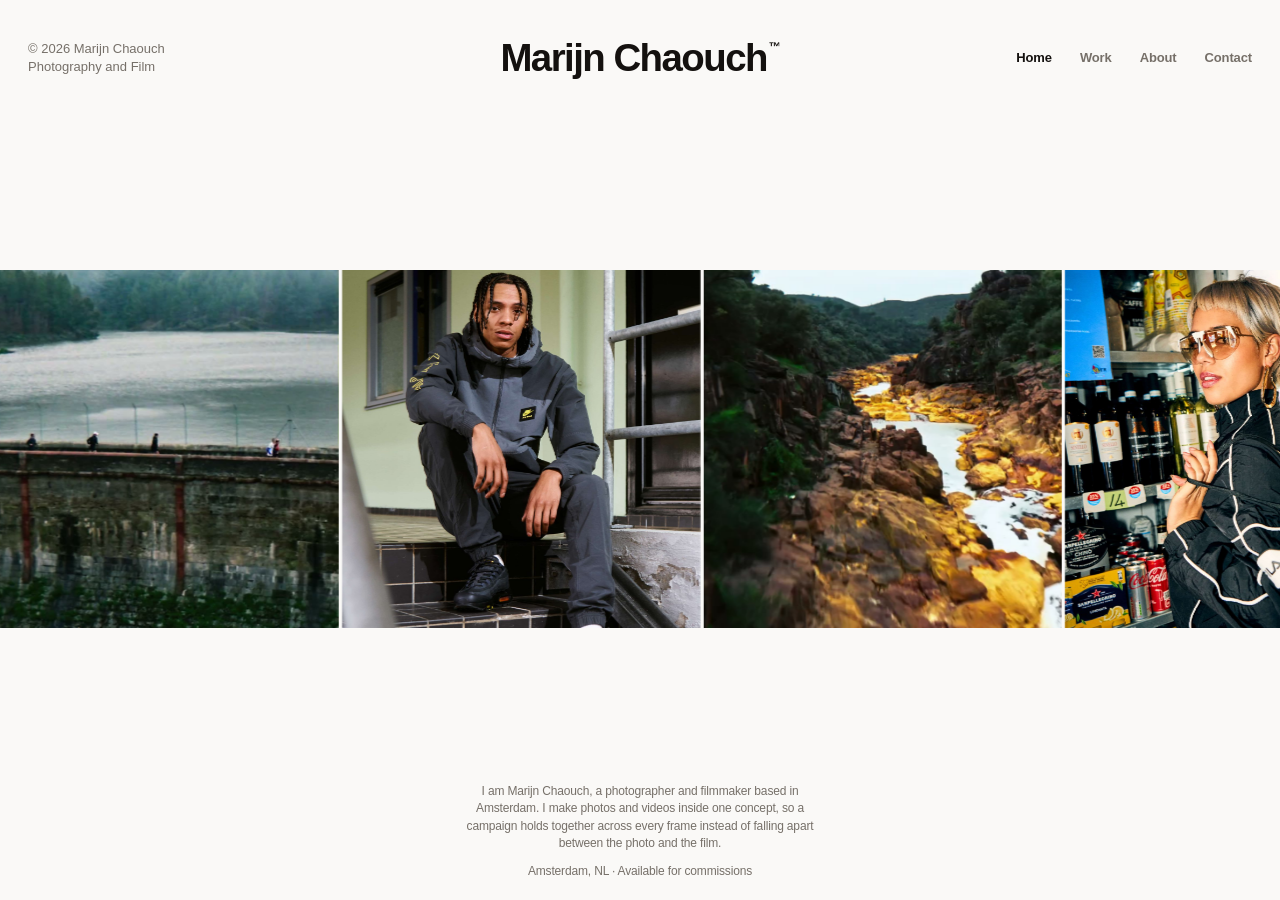
==== commit 525c5bda: "Premium motion: scroll reveals, image curtains, title masks, page transitions, smooth scroll on desk" ====
--- a/index.html
+++ b/index.html
@@ -60,6 +60,7 @@
 
   </div>
 </main>
+<script src="assets/js/lenis.min.js"></script>
 <script src="assets/js/site.js"></script>
 </body>
 </html>
--- a/assets/css/site.css
+++ b/assets/css/site.css
@@ -3087,3 +3087,42 @@
   .case .bar nav a { color: var(--soft); }
   .case .bar nav a.on, .case .bar nav a:hover { color: var(--ink); }
 }
+
+/* ---------- beweging (22-10-2026): alleen met JS (.mo) en zonder 'minder beweging' ---------- */
+html.lenis, html.lenis body { height: auto; }
+.lenis.lenis-smooth { scroll-behavior: auto !important; }
+.lenis.lenis-stopped { overflow: hidden; }
+
+/* tekst en blokken: zacht omhoog in beeld */
+.mo [data-mo="up"]:not(.mo-done) { transition: opacity 1.1s cubic-bezier(.16, 1, .3, 1) var(--mo-d, 0ms), transform 1.1s cubic-bezier(.16, 1, .3, 1) var(--mo-d, 0ms); }
+.mo [data-mo="up"]:not(.mo-in) { opacity: 0; transform: translate3d(0, 28px, 0); }
+
+/* beelden: gordijn van onder naar boven, beeld zoomt licht terug (op het beeld zelf, niet op het blok:
+   anders ziet de browser het blok als onzichtbaar en start de animatie nooit) */
+.mo [data-mo="img"]:not(.mo-done) { overflow: hidden; background: transparent; }
+.mo [data-mo="img"]:not(.mo-done) > * { transition: clip-path 1.4s cubic-bezier(.77, 0, .18, 1) var(--mo-d, 0ms), transform 1.8s cubic-bezier(.16, 1, .3, 1) var(--mo-d, 0ms); }
+.mo [data-mo="img"]:not(.mo-in) > * { clip-path: inset(100% 0 0 0); transform: scale(1.12); }
+.mo [data-mo="img"].mo-in:not(.mo-done) > * { clip-path: inset(0 0 0 0); }
+
+/* grote titels: woord voor woord uit een masker */
+.mo-w { display: inline-block; overflow: hidden; vertical-align: top; padding-bottom: .1em; margin-bottom: -.1em; }
+.mo-w > span { display: inline-block; }
+.mo [data-mo="title"]:not(.mo-done) .mo-w > span { transition: transform 1.1s cubic-bezier(.16, 1, .3, 1); }
+.mo [data-mo="title"]:not(.mo-in) .mo-w > span { transform: translate3d(0, 105%, 0); }
+
+/* kaarten op Work: rustige zoom bij hover */
+@media (hover: hover) {
+  .card .shot > *, .hv-card .hv-frame img, .hv-card .hv-frame video { transition: transform 1.2s cubic-bezier(.16, 1, .3, 1); }
+  .card:hover .shot > * { transform: scale(1.04); }
+}
+
+/* zachte overgang tussen pagina's (Chrome, Safari 18+) */
+@view-transition { navigation: auto; }
+::view-transition-old(root) { animation: mo-out .35s cubic-bezier(.4, 0, .2, 1) both; }
+::view-transition-new(root) { animation: mo-in .55s cubic-bezier(.16, 1, .3, 1) both; }
+@keyframes mo-out { to { opacity: 0; } }
+@keyframes mo-in { from { opacity: 0; transform: translate3d(0, 14px, 0); } }
+
+@media (prefers-reduced-motion: reduce) {
+  ::view-transition-old(root), ::view-transition-new(root) { animation: none; }
+}
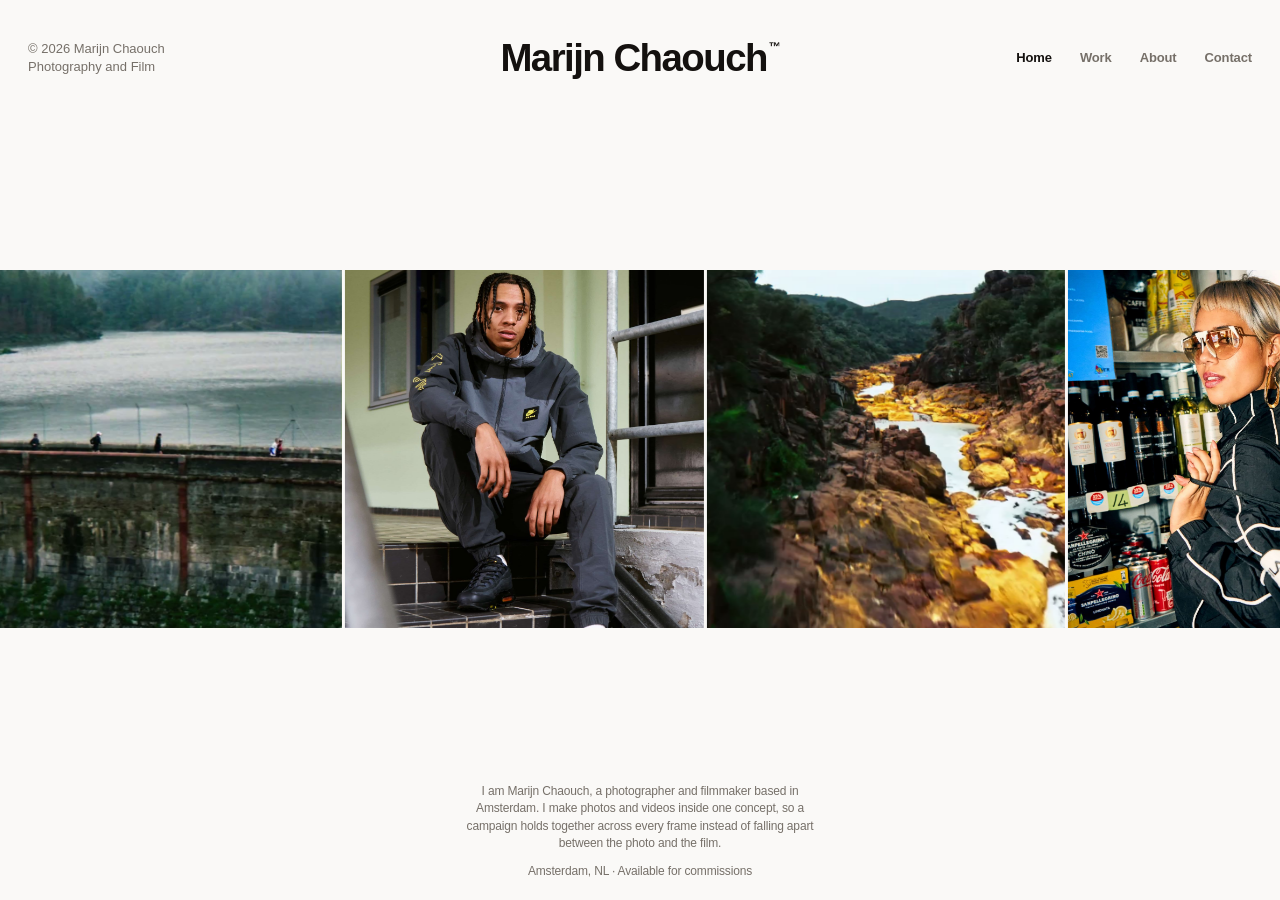
==== commit ce9a4986: "Favicon links with version so browsers refetch Co-Authored-By: Claude Opus 5.5 <noreply@anthropic.co" ====
--- a/index.html
+++ b/index.html
@@ -17,9 +17,10 @@
 <meta property="og:image:width" content="1200">
 <meta property="og:image:height" content="630">
 <meta name="twitter:card" content="summary_large_image">
-<link rel="icon" href="/favicon.ico" sizes="32x32">
-<link rel="icon" type="image/png" sizes="512x512" href="/media/icon-512.png">
-<link rel="apple-touch-icon" href="/media/icon-180.png">
+<link rel="icon" href="/favicon.ico?v=2" sizes="any">
+<link rel="icon" type="image/png" sizes="32x32" href="/media/icon-32.png?v=2">
+<link rel="icon" type="image/png" sizes="512x512" href="/media/icon-512.png?v=2">
+<link rel="apple-touch-icon" href="/media/icon-180.png?v=2">
 </head>
 <body>
 <main class="home" data-home="mix" data-style="panoramis" data-style-mobile="list">
--- a/assets/css/site.css
+++ b/assets/css/site.css
@@ -3094,15 +3094,8 @@
 .lenis.lenis-stopped { overflow: hidden; }
 
 /* tekst en blokken: zacht omhoog in beeld */
-.mo [data-mo="up"]:not(.mo-done) { transition: opacity 1.1s cubic-bezier(.16, 1, .3, 1) var(--mo-d, 0ms), transform 1.1s cubic-bezier(.16, 1, .3, 1) var(--mo-d, 0ms); }
-.mo [data-mo="up"]:not(.mo-in) { opacity: 0; transform: translate3d(0, 28px, 0); }
-
-/* beelden: gordijn van onder naar boven, beeld zoomt licht terug (op het beeld zelf, niet op het blok:
-   anders ziet de browser het blok als onzichtbaar en start de animatie nooit) */
-.mo [data-mo="img"]:not(.mo-done) { overflow: hidden; background: transparent; }
-.mo [data-mo="img"]:not(.mo-done) > * { transition: clip-path 1.4s cubic-bezier(.77, 0, .18, 1) var(--mo-d, 0ms), transform 1.8s cubic-bezier(.16, 1, .3, 1) var(--mo-d, 0ms); }
-.mo [data-mo="img"]:not(.mo-in) > * { clip-path: inset(100% 0 0 0); transform: scale(1.12); }
-.mo [data-mo="img"].mo-in:not(.mo-done) > * { clip-path: inset(0 0 0 0); }
+.mo [data-mo="up"]:not(.mo-done) { transition: opacity .8s ease var(--mo-d, 0ms), transform .8s cubic-bezier(.16, 1, .3, 1) var(--mo-d, 0ms); }
+.mo [data-mo="up"]:not(.mo-in) { opacity: 0; transform: translate3d(0, 10px, 0); }
 
 /* grote titels: woord voor woord uit een masker */
 .mo-w { display: inline-block; overflow: hidden; vertical-align: top; padding-bottom: .1em; margin-bottom: -.1em; }
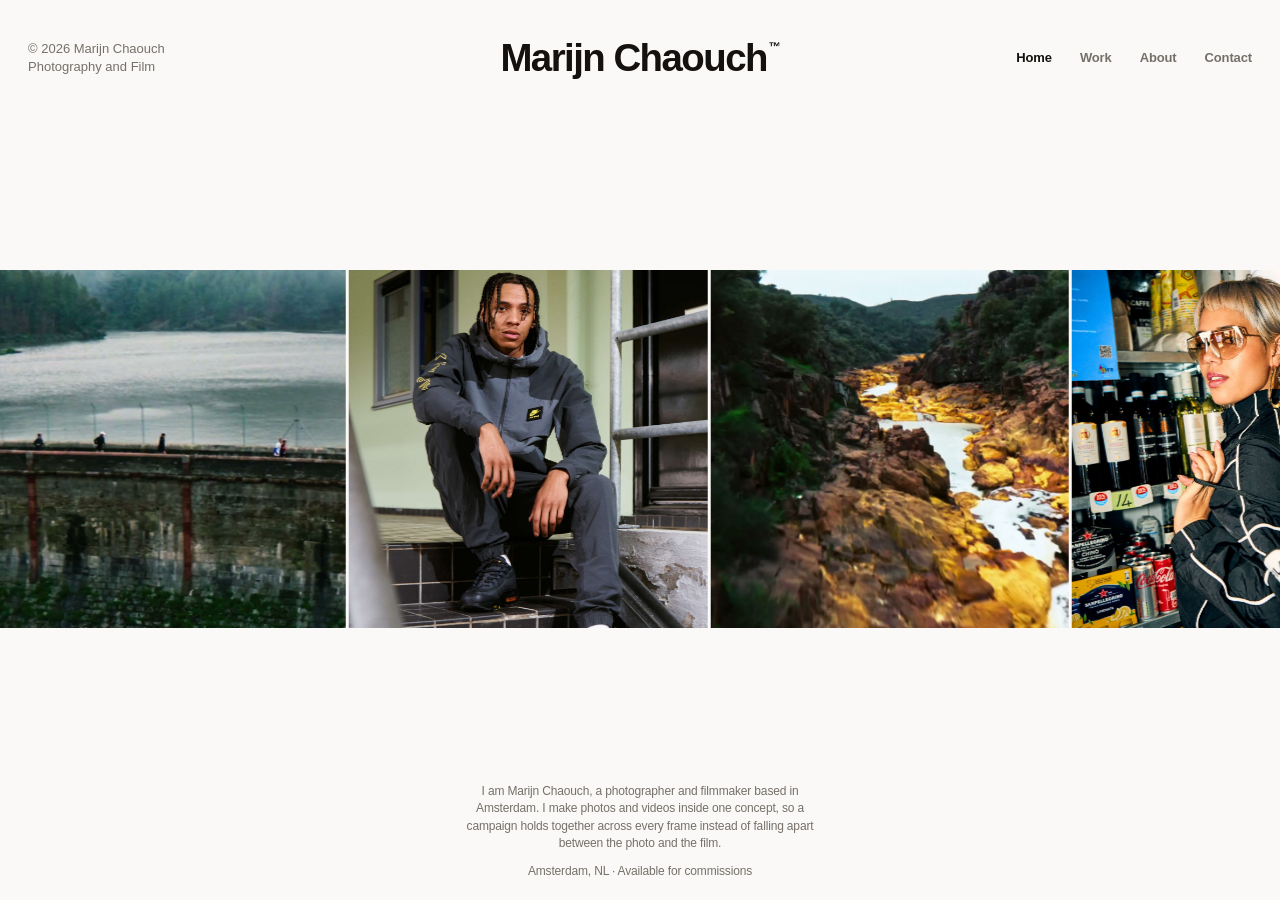
==== commit 7bb94268: "No dashes anywhere: middle dot in titles, 24/26, Hi Tec Co-Authored-By: Claude Opus 5.5 <noreply@ant" ====
--- a/index.html
+++ b/index.html
@@ -3,15 +3,12 @@
 <head>
 <meta charset="utf-8">
 <meta name="viewport" content="width=device-width, initial-scale=1, viewport-fit=cover">
-<title>Marijn Chaouch — Photography and Film</title>
+<title>Marijn Chaouch · Photography and Film</title>
 <meta name="description" content="Marijn Chaouch is a photographer and filmmaker based in Amsterdam, making cinematic stills and motion inside one concept.">
-<meta property="og:title" content="Marijn Chaouch">
-<meta property="og:description" content="Photography and film, Amsterdam.">
-<meta property="og:type" content="website">
 <link rel="stylesheet" href="assets/css/site.css">
 <meta property="og:type" content="website">
 <meta property="og:site_name" content="Marijn Chaouch">
-<meta property="og:title" content="Marijn Chaouch — Photography and Film">
+<meta property="og:title" content="Marijn Chaouch · Photography and Film">
 <meta property="og:description" content="Marijn Chaouch is a photographer and filmmaker based in Amsterdam, making cinematic stills and motion inside one concept.">
 <meta property="og:image" content="https://www.marijnchaouch.com/media/share-v2.jpg">
 <meta property="og:image:width" content="1200">
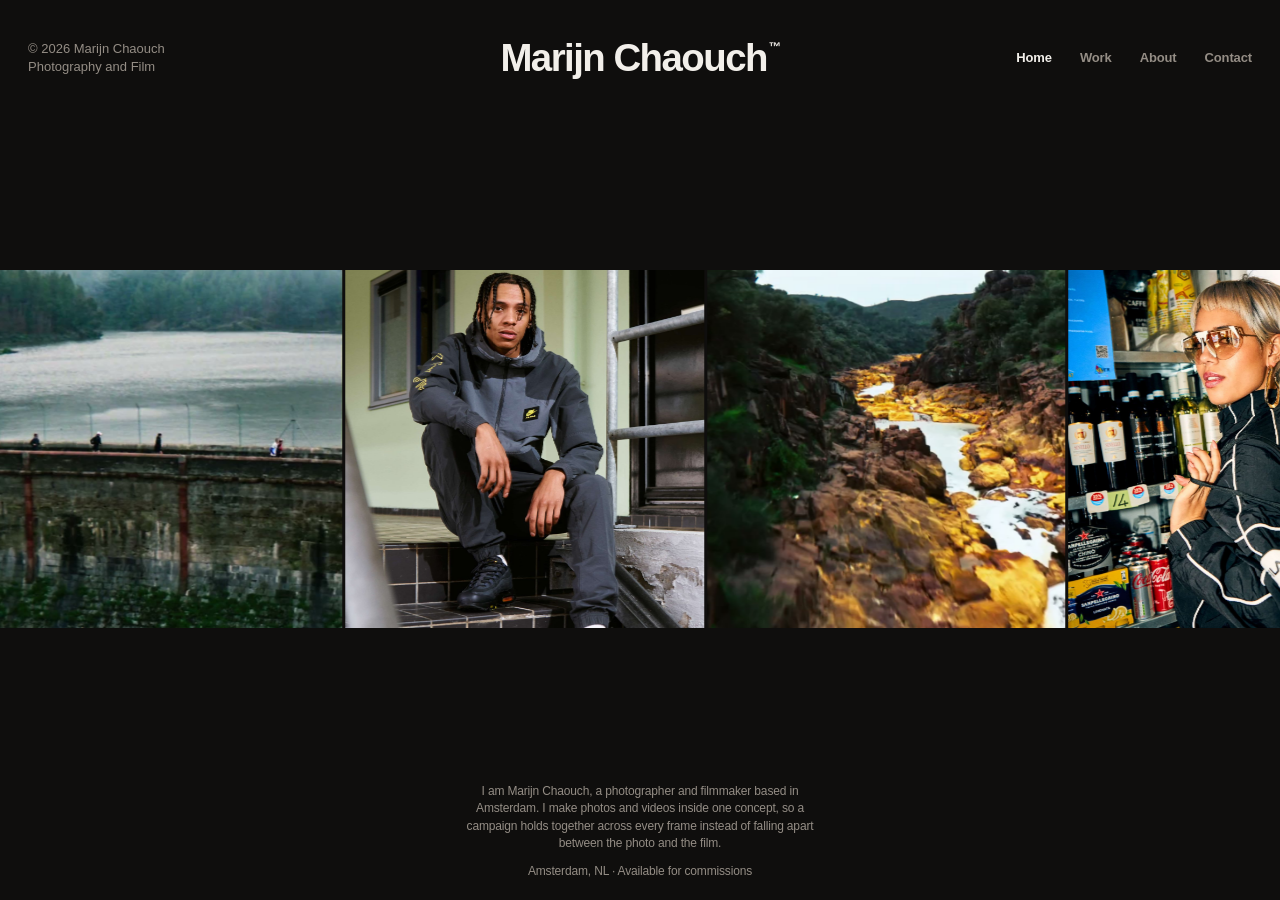
==== commit 7a29852a: "Night mode: black and white from 19:00 to 07:00 in the visitor's local time Co-Authored-By: Claude O" ====
--- a/index.html
+++ b/index.html
@@ -2,6 +2,8 @@
 <html lang="en">
 <head>
 <meta charset="utf-8">
+<script>(function(){var h=new Date().getHours();if(h>=19||h<7)document.documentElement.classList.add("night");})();</script>
+<meta name="theme-color" content="#FAF9F7">
 <meta name="viewport" content="width=device-width, initial-scale=1, viewport-fit=cover">
 <title>Marijn Chaouch · Photography and Film</title>
 <meta name="description" content="Marijn Chaouch is a photographer and filmmaker based in Amsterdam, making cinematic stills and motion inside one concept.">
--- a/assets/css/site.css
+++ b/assets/css/site.css
@@ -132,7 +132,7 @@
   flex-wrap: wrap;
   gap: 6px 20px;
   font-size: 12px;
-  color: #767069;
+  color: var(--soft);
   padding: 32px 0;
 }
 
@@ -273,7 +273,7 @@
 }
 
 .ph span { font-size: 10px; font-weight: 600; letter-spacing: .14em; text-transform: uppercase; color: var(--soft); }
-.ph b { font-size: 14px; font-weight: 700; letter-spacing: -0.02em; color: #767069; }
+.ph b { font-size: 14px; font-weight: 700; letter-spacing: -0.02em; color: var(--soft); }
 
 /* paginakoppen */
 
@@ -938,7 +938,7 @@
   justify-content: space-between;
   gap: 16px;
   font-size: 11px;
-  color: #767069;
+  color: var(--soft);
   padding: 0 0 24px;
 }
 
@@ -1031,7 +1031,7 @@
     gap: 16px;
     font-size: 11px;
     font-weight: 600;
-    color: #767069;
+    color: var(--soft);
   }
 
   .page-title, .head h1 {
@@ -1096,7 +1096,7 @@
     gap: 24px;
     font-size: 12px;
     font-weight: 600;
-    color: #767069;
+    color: var(--soft);
   }
 
   .page-title, .head h1 {
@@ -1965,7 +1965,7 @@
 /* ---- work: één raster, elke kaart gelijk ---- */
 .grid { display: grid; grid-template-columns: 1fr; gap: 56px; padding-bottom: 64px; }
 .grid > .card { grid-column: auto; margin-top: 0; padding-top: 0; border: 0; }
-.card .corners { display: flex; justify-content: space-between; margin: 0 0 10px; font-size: 11px; font-weight: 600; color: #767069; }
+.card .corners { display: flex; justify-content: space-between; margin: 0 0 10px; font-size: 11px; font-weight: 600; color: var(--soft); }
 .card-num { display: none; }
 .card-title { order: 3; font-size: clamp(26px, 7.4vw, 34px); line-height: 1; letter-spacing: -0.04em; text-transform: none; text-align: left; margin: 0; }
 .card-title span, .card-title span + span { display: inline; text-align: left; padding: 0; }
@@ -2324,7 +2324,7 @@
 .hv-nonverbal { --red: #D2382F; padding-bottom: 0; }
 .hv-nonverbal .hv-split { display: flex; flex-direction: column; gap: 20px; }
 .hv-nonverbal .hv-left { aspect-ratio: 4 / 5; }
-.hv-nonverbal .hv-tags { display: flex; justify-content: space-between; font-size: 10px; font-weight: 600; color: #767069; }
+.hv-nonverbal .hv-tags { display: flex; justify-content: space-between; font-size: 10px; font-weight: 600; color: var(--soft); }
 .hv-nonverbal h2 { margin: 18px 0 14px; font-size: clamp(30px, 8vw, 52px); font-weight: 600; line-height: .98; letter-spacing: -0.035em; text-transform: uppercase; }
 .hv-nonverbal .hv-right p { margin: 0 0 12px; font-size: 13px; line-height: 1.45; color: var(--mid); max-width: 52ch; }
 .hv-nonverbal .hv-link { font-size: 13px; font-weight: 700; border-bottom: 1.5px solid currentColor; }
@@ -2400,7 +2400,7 @@
 /* ---- verder uitgewerkt: studioform, aino, marthens ---- */
 .hv-studioform .hv-col { display: flex; flex-direction: column; gap: 8px; min-width: 0; }
 .hv-studioform .hv-sub { display: flex; gap: 8px; font-size: 12px; font-weight: 600; letter-spacing: -0.01em; }
-.hv-studioform .hv-sub span { color: #767069; font-variant-numeric: tabular-nums; }
+.hv-studioform .hv-sub span { color: var(--soft); font-variant-numeric: tabular-nums; }
 @media (min-width: 720px) {
   .hv-studioform .hv-pic { height: calc(100svh - 120px - 19vw - 120px); }
   .hv-studioform .hv-sub { font-size: 13px; }
@@ -2426,7 +2426,7 @@
 @media (min-width: 720px) { .hv-studioform .hv-pic { height: calc(100svh - 120px - 19vw - 170px); min-height: 260px; } }
 
 /* about en contact licht zoals work, titel bovenaan zoals 'Work' */
-.rue-page.rue-light { --rue: var(--paper); --rueink: var(--ink); --ruemute: #767069; --rueline: var(--line); }
+.rue-page.rue-light { --rue: var(--paper); --rueink: var(--ink); --ruemute: var(--soft); --rueline: var(--line); }
 .rue-light .bar nav a { color: var(--soft); }
 .rue-light .bar nav a.on, .rue-light .bar .mark { color: var(--ink); }
 .rue-light .burger span { background: var(--ink); }
@@ -2453,7 +2453,7 @@
 /* kaarten zoals op Work */
 .hv-feat { display: grid; grid-template-columns: 1fr; gap: 40px; }
 .hv-card { display: flex; flex-direction: column; min-width: 0; color: var(--ink); }
-.hv-meta { display: flex; justify-content: space-between; margin-bottom: 8px; font-size: 11px; font-weight: 600; color: #767069; font-variant-numeric: tabular-nums; }
+.hv-meta { display: flex; justify-content: space-between; margin-bottom: 8px; font-size: 11px; font-weight: 600; color: var(--soft); font-variant-numeric: tabular-nums; }
 .hv-frame { display: block; overflow: hidden; background: var(--frame); aspect-ratio: 4 / 5; }
 .hv-frame .hv-shot { width: 100%; height: 100%; }
 .hv-frame img, .hv-frame video { width: 100%; height: 100%; object-fit: cover; transition: transform 1.2s cubic-bezier(.2, 0, .2, 1); }
@@ -2476,7 +2476,7 @@
 .hv-studioform .hv-avail a { color: var(--ink); }
 .hv-studioform .hv-feat { margin-top: 26px; }
 .hv-more { display: flex; justify-content: space-between; align-items: baseline; margin-top: 40px; padding-top: 14px; border-top: 1px solid var(--line); font-size: 13px; font-weight: 700; }
-.hv-more span { color: #767069; font-weight: 600; }
+.hv-more span { color: var(--soft); font-weight: 600; }
 
 @media (min-width: 720px) {
   .hv-feat-2 { grid-template-columns: 1fr 1fr; gap: 20px; }
@@ -2530,7 +2530,7 @@
 .u-link { display: inline-block; font-size: 14px; font-weight: 700; color: var(--ink); border-bottom: 1.5px solid currentColor; padding-bottom: 2px; }
 .rows { display: flex; flex-direction: column; border-bottom: 1px solid var(--line); }
 .rows .row { display: grid; grid-template-columns: 34% minmax(0, 1fr); gap: 12px; padding: 12px 0 13px; border-top: 1px solid var(--line); font-size: 15px; line-height: 1.4; }
-.rows .row > span { font-size: 13px; font-weight: 600; color: #767069; padding-top: 1px; }
+.rows .row > span { font-size: 13px; font-weight: 600; color: var(--soft); padding-top: 1px; }
 .rows .row b, .rows .row a { font-weight: 600; color: var(--ink); }
 .rows .row a { text-decoration: underline; text-underline-offset: 3px; text-decoration-thickness: 1px; }
 .rows .row ul { list-style: none; margin: 0; padding: 0; display: flex; flex-direction: column; gap: 3px; font-weight: 600; }
@@ -2642,7 +2642,7 @@
 .wi-row b { font-weight: 700; letter-spacing: -0.01em; }
 .wi-row span:last-child { text-align: right; font-variant-numeric: tabular-nums; }
 .wi-head { border-top: 0; padding-top: 0; font-size: 12px; }
-.wi-head span { color: #767069; }
+.wi-head span { color: var(--soft); }
 .wi-preview { position: fixed; left: 0; top: 0; z-index: 30; width: 240px; aspect-ratio: 4 / 5; overflow: hidden; pointer-events: none; opacity: 0; transition: opacity .2s ease; background: var(--frame); }
 .wi-preview.on { opacity: 1; }
 .wi-preview .wi-shot, .wi-preview .wi-shot > * { width: 100%; height: 100%; object-fit: cover; }
@@ -2749,7 +2749,7 @@
 .ab4-body { padding: 32px 0 24px; }
 .ab4-big { margin: 0 0 64px; font-size: clamp(28px, 8vw, 40px); font-weight: 500; line-height: 1.1; letter-spacing: -0.025em; }
 .ab4-cols { display: grid; grid-template-columns: 1fr 1fr; gap: 32px 16px; font-size: 11px; font-weight: 500; line-height: 1.35; text-transform: uppercase; letter-spacing: .01em; }
-.ab4-col h2 { margin: 0 0 6px; font-size: inherit; font-weight: 500; color: #767069; }
+.ab4-col h2 { margin: 0 0 6px; font-size: inherit; font-weight: 500; color: var(--soft); }
 .ab4-col h2 ~ h2 { margin-top: 18px; }
 .ab4-col p, .ab4-col ul { margin: 0 0 6px; padding: 0; list-style: none; }
 .ab4-col a { text-decoration: underline; text-underline-offset: 2px; text-decoration-thickness: 1px; }
@@ -2869,7 +2869,7 @@
   .hv-studioform .hv-feat-3 .hv-card { flex: 0 0 84%; scroll-snap-align: start; }
   .hv-studioform .hv-feat-3 .hv-frame { aspect-ratio: 4 / 5; max-height: 62svh; }
   .hv-studioform .hv-title { font-size: 22px; }
-  .hv-count { display: block; margin-top: 16px; font-size: 12px; font-weight: 600; color: #767069; font-variant-numeric: tabular-nums; }
+  .hv-count { display: block; margin-top: 16px; font-size: 12px; font-weight: 600; color: var(--soft); font-variant-numeric: tabular-nums; }
   .hv-count span { color: var(--ink); }
   .hv-long { margin-top: 48px; font-size: 24px; line-height: 1.18; letter-spacing: -0.02em; }
 }
@@ -2893,17 +2893,17 @@
 body.menu-open .burger em::after { content: "Close"; font-size: 12px; }
 .dark .burger em, .case .burger em { color: inherit; }
 .nav-head { display: none !important; }
-@media (max-width: 380px) { .bar .mark span { display: none; } }
+@media (max-width: 719px) { .bar .mark span { display: none; } }
 @media (min-width: 1100px) { .bar .mark { font-size: 13px; } }
 @media (max-width: 1099px) { .bar nav { padding-top: 80px; } }
 @media (min-width: 720px) and (max-width: 1099px) { .bar nav { padding-top: 92px; } }
 
 /* ================= homepage-varianten (mobile first) ================= */
-.hv-rows { display: flex; flex-direction: column; margin-top: 40px; }
+.hv-rows { display: flex; flex-direction: column; align-items: stretch; margin-top: 40px; padding-top: 0; border-top: 0; }
 .hv-rows a { display: flex; justify-content: space-between; align-items: center; min-height: 56px; border-top: 1px solid var(--line); font-size: 20px; font-weight: 700; letter-spacing: -0.02em; color: var(--ink); }
 .hv-rows a:last-child { border-bottom: 1px solid var(--line); }
 .hv-rows span { color: var(--ink); }
-.hv-rows i { font-style: normal; font-size: 14px; font-weight: 600; color: var(--mid); }
+.hv-rows i { font-style: normal; font-size: 14px; font-weight: 600; color: var(--mid); margin-left: 16px; }
 .hv-feed, .hv-cover, .hv-reels, .hv-stack, .hv-list { min-height: 0; padding-bottom: 0; }
 
 /* feed: van rand tot rand, titel in wit over het beeld */
@@ -2927,7 +2927,7 @@
 .hvc-thumb { aspect-ratio: 4 / 5; overflow: hidden; background: var(--frame); }
 .hvc-thumb > * { width: 100%; height: 100%; object-fit: cover; }
 .hvc-grid b { font-size: 14px; font-weight: 700; letter-spacing: -0.015em; line-height: 1.15; }
-.hvc-grid span { font-size: 11px; font-weight: 600; color: #767069; }
+.hvc-grid span { font-size: 11px; font-weight: 600; color: var(--soft); }
 @media (min-width: 720px) { .hvc-grid { grid-template-columns: repeat(4, 1fr); gap: 40px 16px; } .hvc-hero { height: calc(100svh - 84px); } }
 
 /* reels: elk project een volledig scherm, swipen naar het volgende */
@@ -2953,7 +2953,7 @@
 .hvs-card { position: sticky; top: 64px; display: block; height: calc(100svh - 96px); margin-bottom: 16px; overflow: hidden; background: var(--frame); box-shadow: 0 -12px 30px rgba(0,0,0,.08); }
 .hvs-shot, .hvs-shot > * { width: 100%; height: 100%; object-fit: cover; }
 .hvs-cap { position: absolute; left: 0; right: 0; top: 0; z-index: 1; display: flex; gap: 10px; align-items: baseline; padding: 12px 14px; background: var(--paper); color: var(--ink); }
-.hvs-cap span { font-size: 12px; font-weight: 600; color: #767069; font-variant-numeric: tabular-nums; }
+.hvs-cap span { font-size: 12px; font-weight: 600; color: var(--soft); font-variant-numeric: tabular-nums; }
 .hvs-cap b { flex: 1; font-size: 18px; font-weight: 700; letter-spacing: -0.02em; }
 @media (min-width: 720px) { .hvs-card { top: 96px; height: calc(100svh - 140px); } }
 
@@ -2968,7 +2968,7 @@
 .hvl-t { display: flex; flex-direction: column; gap: 3px; min-width: 0; }
 .hvl-t b { font-size: 22px; font-weight: 700; line-height: 1.05; letter-spacing: -0.03em; }
 .hvl-t span { font-size: 12px; font-weight: 600; color: var(--mid); }
-.hvl-y { font-size: 12px; font-weight: 600; color: #767069; font-variant-numeric: tabular-nums; }
+.hvl-y { font-size: 12px; font-weight: 600; color: var(--soft); font-variant-numeric: tabular-nums; }
 @media (min-width: 720px) { .hvl-row { grid-template-columns: 96px minmax(0, 1fr) auto; } .hvl-thumb { width: 96px; } .hvl-t b { font-size: clamp(28px, 3vw, 48px); } }
 
 /* keuzebalk: altijd boven de Safari-balk en alle knoppen zichtbaar op de telefoon */
@@ -3021,7 +3021,7 @@
 
 /* panoramis (desktop): één scherm, naam in het midden, rij vierkanten, zin onderaan */
 .hv-panoramis { display: flex; flex-direction: column; min-height: calc(100svh - 72px); }
-.hvp-top { display: grid; grid-template-columns: 1fr auto 1fr; align-items: start; gap: 16px; font-size: 11px; font-weight: 500; line-height: 1.35; color: #767069; }
+.hvp-top { display: grid; grid-template-columns: 1fr auto 1fr; align-items: start; gap: 16px; font-size: 11px; font-weight: 500; line-height: 1.35; color: var(--soft); }
 .hvp-top span:last-child { text-align: right; }
 .hvp-top h1 { margin: 0; font-size: clamp(28px, 3vw, 44px); font-weight: 700; letter-spacing: -0.04em; line-height: 1; color: var(--ink); }
 .hvp-top sup { font-size: .32em; vertical-align: top; position: relative; top: .2em; margin-left: 2px; }
@@ -3033,9 +3033,9 @@
 .hvp-cap { position: absolute; left: 12px; bottom: 10px; color: #fff; display: flex; flex-direction: column; gap: 1px; font-size: 12px; opacity: 0; transition: opacity .25s ease; text-shadow: 0 1px 8px rgba(0,0,0,.35); }
 .hvp-cap b { font-size: 15px; letter-spacing: -0.01em; }
 .hvp-cell:hover .hvp-cap { opacity: 1; }
-.hvp-text { align-self: center; max-width: 52ch; margin: 0 0 20px; text-align: center; font-size: 12px; line-height: 1.45; color: #767069; }
+.hvp-text { align-self: center; max-width: 52ch; margin: 0 0 20px; text-align: center; font-size: 12px; line-height: 1.45; color: var(--soft); }
 /* panoramis: de kop links wordt '© 2026 Marijn Chaouch / Photography and Film', klein en grijs, op één lijn met het menu */
-body.hv-is-panoramis .bar .mark { flex-direction: column; align-items: flex-start; gap: 0; font-size: 11px; font-weight: 500; line-height: 1.35; letter-spacing: 0; text-transform: none; color: #767069; }
+body.hv-is-panoramis .bar .mark { flex-direction: column; align-items: flex-start; gap: 0; font-size: 11px; font-weight: 500; line-height: 1.35; letter-spacing: 0; text-transform: none; color: var(--soft); }
 body.hv-is-panoramis .bar .mark b { font-size: inherit; font-weight: inherit; letter-spacing: inherit; }
 body.hv-is-panoramis .bar .mark b::before { content: "\00a9  2026 "; }
 body.hv-is-panoramis .bar .mark span { opacity: 1; }
@@ -3098,7 +3098,9 @@
 .mo [data-mo="up"]:not(.mo-in) { opacity: 0; transform: translate3d(0, 10px, 0); }
 
 /* grote titels: woord voor woord uit een masker */
-.mo-w { display: inline-block; overflow: hidden; vertical-align: top; padding-bottom: .1em; margin-bottom: -.1em; }
+/* het masker knipt alleen tijdens het inkomen, met ruimte voor haakjes en uitlopers; daarna niets meer afgeknipt */
+.mo-w { display: inline-block; vertical-align: top; padding: .18em .06em; margin: -.18em -.06em; }
+.mo [data-mo="title"]:not(.mo-done) .mo-w { overflow: hidden; }
 .mo-w > span { display: inline-block; }
 .mo [data-mo="title"]:not(.mo-done) .mo-w > span { transition: transform 1.1s cubic-bezier(.16, 1, .3, 1); }
 .mo [data-mo="title"]:not(.mo-in) .mo-w > span { transform: translate3d(0, 105%, 0); }
@@ -3119,3 +3121,37 @@
 @media (prefers-reduced-motion: reduce) {
   ::view-transition-old(root), ::view-transition-new(root) { animation: none; }
 }
+
+/* oude vaste home-inhoud nooit even laten zien bij laden: verborgen tot de JS beslist (zie homeStyles) */
+.home-row { display: none; }
+body:not(.hv-on) .home .foot { visibility: hidden; }
+body.hv-fallback .home-row { display: flex; }
+body.hv-fallback .home .foot { visibility: visible; }
+
+/* niets van de onderkant (footer, grote naam, volgend project) laten zien voordat de pagina is opgebouwd */
+body:not(.ready) .foot, body:not(.ready) .next, body:not(.ready) .wi-word, body:not(.ready) [data-next], body:not(.ready) .ph { visibility: hidden; }
+
+/* ---------- nacht (22-10-2026): 19:00 tot 07:00 lokale tijd van de bezoeker, gezet in <head> en in site.js ---------- */
+html.night {
+  --paper: #0F0E0D;
+  --ink: #F2EFEA;
+  --mid: #B9B3AB;
+  --soft: #948D85;
+  --frame: #1E1C1A;
+  --line: #2E2B28;
+  --about: #0F0E0D;
+  --aboutink: #F2EFEA;
+  color-scheme: dark;
+  background: var(--paper);
+}
+html.night body { background: var(--paper); color: var(--ink); }
+html.night .bar nav { --navline: rgba(242, 239, 234, .16); }
+html.night .case { --casemute: rgba(242, 239, 234, .5); --casefade: rgba(242, 239, 234, .08); }
+html.night body.page-about { --about-bg: #0F0E0D; }
+html.night:has(body.page-about) { background: var(--paper); }
+html.night .page-about .foot, html.night .page-about .bar nav a { color: rgba(242, 239, 234, .55); }
+html.night .page-about .bar nav a.on, html.night .page-about .bar nav a:hover { color: var(--ink); }
+html.night .ab4-logos img { filter: brightness(0) invert(1); }
+html.night .hvg-title, html.night .hv-name, html.night .hvp-name { color: var(--ink); }
+html.night .film-sound[aria-pressed="true"] { background: var(--ink); color: var(--paper); }
+html.night .burger span { background: var(--ink); }
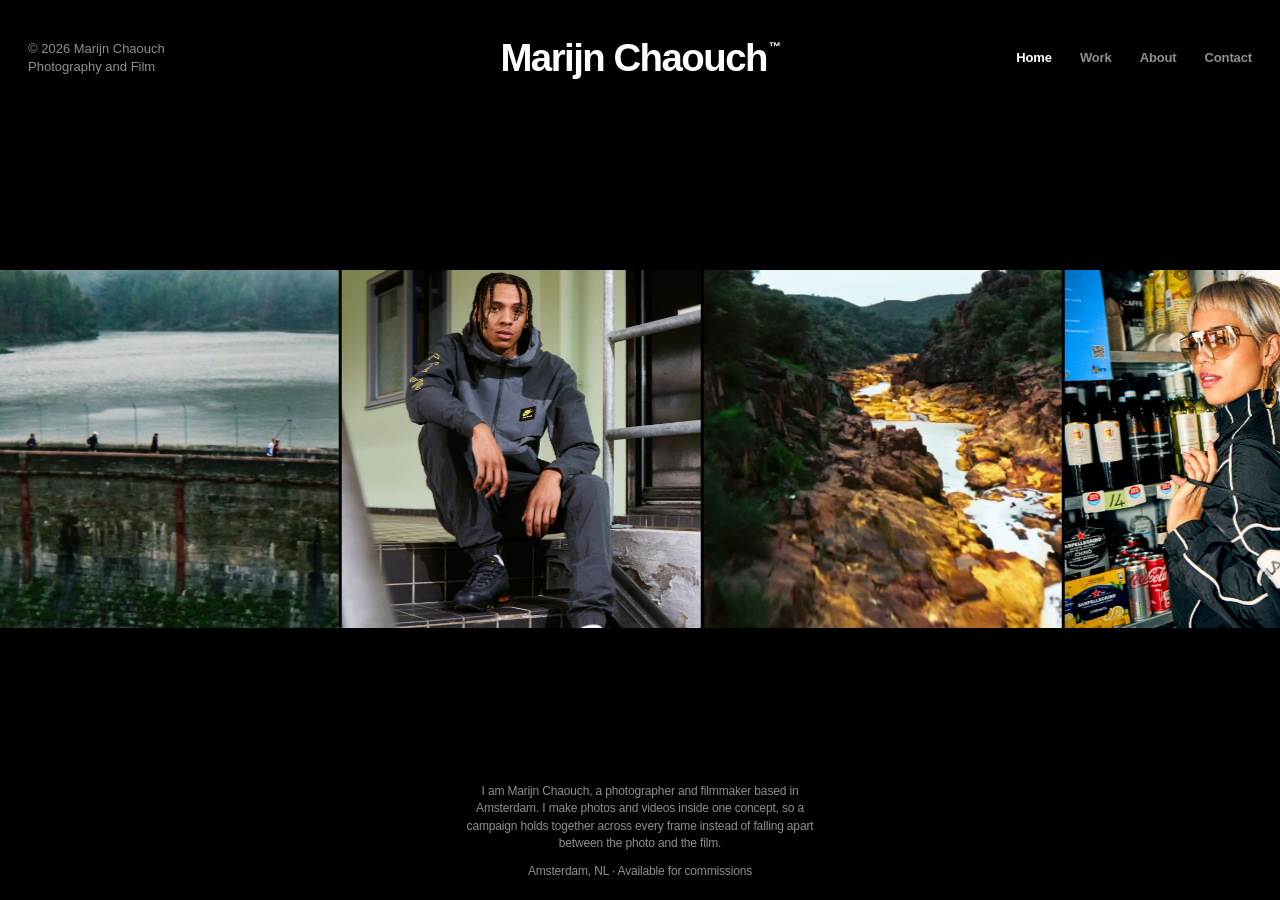
==== commit d2b8ee04: "Black theme always on (timer removed) Co-Authored-By: Claude Opus 5.5 <noreply@anthropic.com>" ====
--- a/index.html
+++ b/index.html
@@ -1,9 +1,8 @@
 <!doctype html>
-<html lang="en">
+<html lang="en" class="night">
 <head>
 <meta charset="utf-8">
-<script>(function(){var h=new Date().getHours();if(h>=19||h<7)document.documentElement.classList.add("night");})();</script>
-<meta name="theme-color" content="#FAF9F7">
+<meta name="theme-color" content="#000000">
 <meta name="viewport" content="width=device-width, initial-scale=1, viewport-fit=cover">
 <title>Marijn Chaouch · Photography and Film</title>
 <meta name="description" content="Marijn Chaouch is a photographer and filmmaker based in Amsterdam, making cinematic stills and motion inside one concept.">
--- a/assets/css/site.css
+++ b/assets/css/site.css
@@ -3133,25 +3133,35 @@
 
 /* ---------- nacht (22-10-2026): 19:00 tot 07:00 lokale tijd van de bezoeker, gezet in <head> en in site.js ---------- */
 html.night {
-  --paper: #0F0E0D;
-  --ink: #F2EFEA;
-  --mid: #B9B3AB;
-  --soft: #948D85;
-  --frame: #1E1C1A;
-  --line: #2E2B28;
-  --about: #0F0E0D;
-  --aboutink: #F2EFEA;
+  --paper: #000000;
+  --ink: #FFFFFF;
+  --mid: #BDBDBD;
+  --soft: #8F8F8F;
+  --frame: #161616;
+  --line: #262626;
+  --about: #000000;
+  --aboutink: #FFFFFF;
   color-scheme: dark;
   background: var(--paper);
 }
 html.night body { background: var(--paper); color: var(--ink); }
-html.night .bar nav { --navline: rgba(242, 239, 234, .16); }
-html.night .case { --casemute: rgba(242, 239, 234, .5); --casefade: rgba(242, 239, 234, .08); }
-html.night body.page-about { --about-bg: #0F0E0D; }
+html.night .bar nav { --navline: rgba(255, 255, 255, .16); }
+html.night .case { --casemute: rgba(255, 255, 255, .5); --casefade: rgba(255, 255, 255, .08); }
+html.night body.page-about { --about-bg: #000000; }
 html.night:has(body.page-about) { background: var(--paper); }
-html.night .page-about .foot, html.night .page-about .bar nav a { color: rgba(242, 239, 234, .55); }
+html.night .page-about .foot, html.night .page-about .bar nav a { color: rgba(255, 255, 255, .55); }
 html.night .page-about .bar nav a.on, html.night .page-about .bar nav a:hover { color: var(--ink); }
 html.night .ab4-logos img { filter: brightness(0) invert(1); }
 html.night .hvg-title, html.night .hv-name, html.night .hvp-name { color: var(--ink); }
 html.night .film-sound[aria-pressed="true"] { background: var(--ink); color: var(--paper); }
 html.night .burger span { background: var(--ink); }
+
+/* uitgelicht blok in de stapel (span 'feature'): gecentreerd, zo groot als past, ruimte erboven en eronder;
+   het blok is precies zo breed als het beeld, dus de geluidsknop staat in de hoek van de video */
+.case .stack .item.feature, .case:not(.case-contents) .stack .item.feature:nth-child(n) {
+  grid-column: 1 / -1; justify-self: center; width: min(100%, calc(var(--imgmax) * var(--r, .8))); margin: 6vh 0;
+}
+.case .stack .item.feature img, .case .stack .item.feature video { width: 100%; height: auto; max-height: none; object-position: center; }
+@media (min-width: 720px) {
+  .case .stack .item.feature, .case:not(.case-contents) .stack .item.feature:nth-child(n) { grid-column: 1 / -1; margin: 10vh 0; }
+}
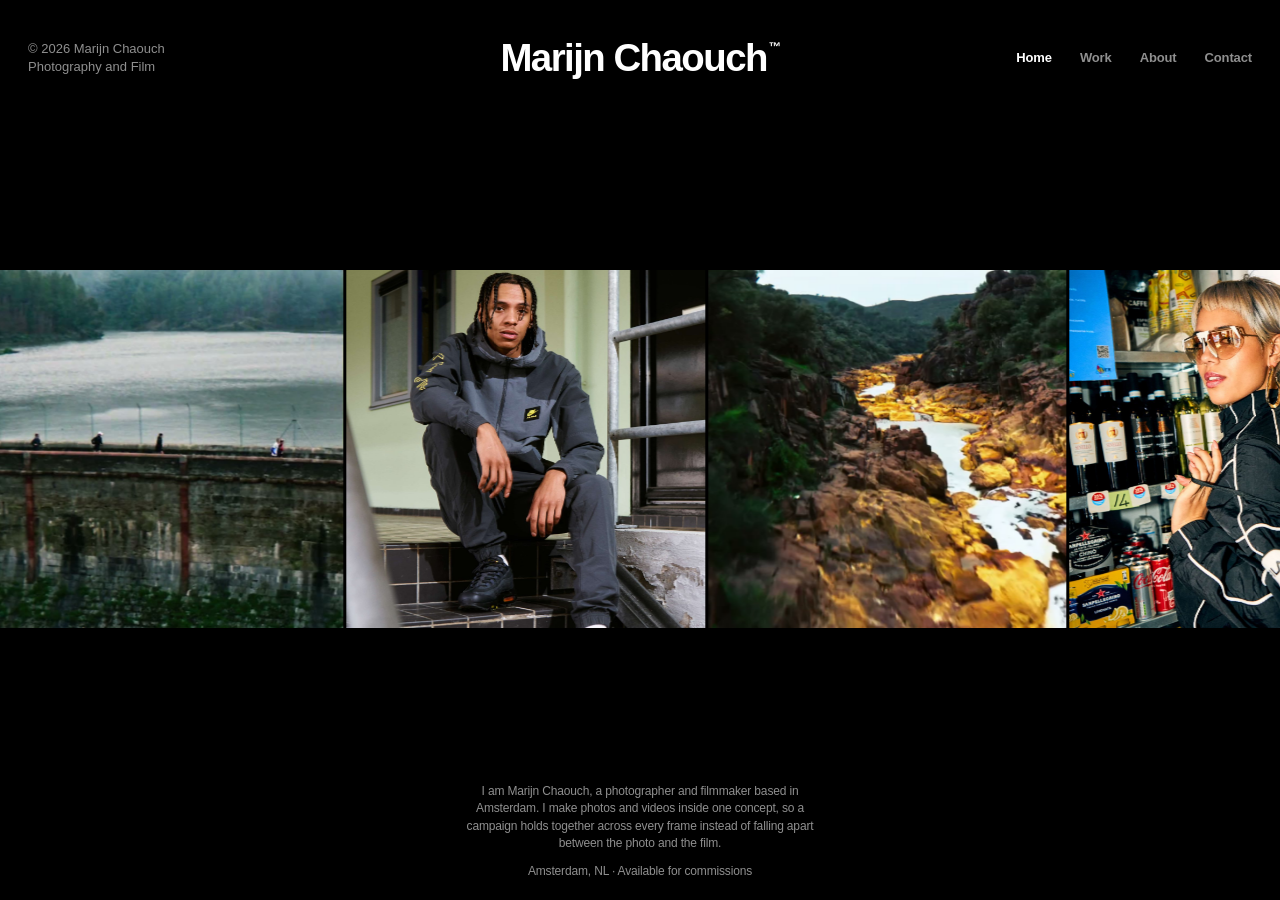
==== commit 70532315: "Version numbers on CSS/JS links so Safari always loads the newest code Co-Authored-By: Claude Opus 5" ====
--- a/index.html
+++ b/index.html
@@ -6,7 +6,7 @@
 <meta name="viewport" content="width=device-width, initial-scale=1, viewport-fit=cover">
 <title>Marijn Chaouch · Photography and Film</title>
 <meta name="description" content="Marijn Chaouch is a photographer and filmmaker based in Amsterdam, making cinematic stills and motion inside one concept.">
-<link rel="stylesheet" href="assets/css/site.css">
+<link rel="stylesheet" href="assets/css/site.css?v=202611031329">
 <meta property="og:type" content="website">
 <meta property="og:site_name" content="Marijn Chaouch">
 <meta property="og:title" content="Marijn Chaouch · Photography and Film">
@@ -59,7 +59,7 @@
 
   </div>
 </main>
-<script src="assets/js/lenis.min.js"></script>
-<script src="assets/js/site.js"></script>
+<script src="assets/js/lenis.min.js?v=202611031329"></script>
+<script src="assets/js/site.js?v=202611031329"></script>
 </body>
 </html>
--- a/assets/css/site.css
+++ b/assets/css/site.css
@@ -3165,3 +3165,17 @@
 @media (min-width: 720px) {
   .case .stack .item.feature, .case:not(.case-contents) .stack .item.feature:nth-child(n) { grid-column: 1 / -1; margin: 10vh 0; }
 }
+
+/* telefoon-home: 'Selected (Work) 24–26' draait langzaam rond in 3D (23-10/nov 2026, wens Marijn) */
+.hvl-first { perspective: 900px; }
+/* eerst vallen de woorden in (masker, zie 'beweging'), daarna begint het draaien; zonder JS-beweging draait hij meteen */
+html:not(.mo) .hvl-first .hvg-title, .hvl-first .hvg-title.mo-in { transform-style: preserve-3d; transform-origin: 50% 50%; will-change: transform; animation: hvl-spin 9s linear .6s infinite; }
+@keyframes hvl-spin {
+  from { transform: rotateY(0deg) scaleX(.86); }
+  to { transform: rotateY(360deg) scaleX(.86); }
+}
+@media (prefers-reduced-motion: reduce) { .hvl-first .hvg-title { animation: none; } }
+.hvl-first .hvg-title { display: grid; }
+.hvl-first .hvg-title > .spin-f, .hvl-first .hvg-title > .spin-b { grid-area: 1 / 1; display: block; backface-visibility: hidden; -webkit-backface-visibility: hidden; }
+.hvl-first .hvg-title > .spin-b { transform: rotateY(180deg); }
+html.mo .hvl-first .hvg-title:not(.mo-in) > .spin-b { visibility: hidden; }
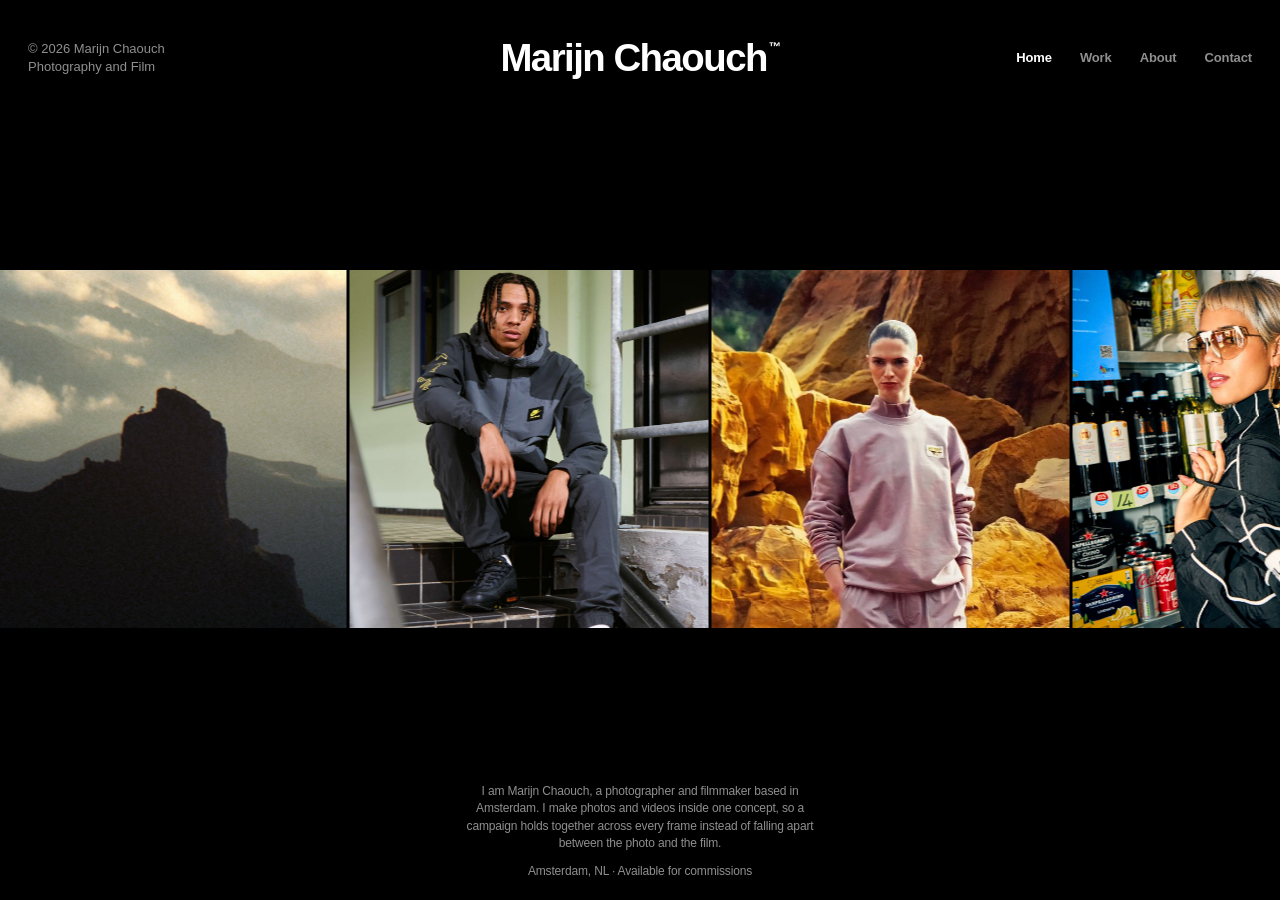
==== commit c001d41e: "Power-saving mode on iPhone: videos show their still instead of black, tap to play; chosen photos as" ====
--- a/index.html
+++ b/index.html
@@ -6,7 +6,7 @@
 <meta name="viewport" content="width=device-width, initial-scale=1, viewport-fit=cover">
 <title>Marijn Chaouch · Photography and Film</title>
 <meta name="description" content="Marijn Chaouch is a photographer and filmmaker based in Amsterdam, making cinematic stills and motion inside one concept.">
-<link rel="stylesheet" href="assets/css/site.css?v=202611031329">
+<link rel="stylesheet" href="assets/css/site.css?v=202611031338">
 <meta property="og:type" content="website">
 <meta property="og:site_name" content="Marijn Chaouch">
 <meta property="og:title" content="Marijn Chaouch · Photography and Film">
@@ -59,7 +59,7 @@
 
   </div>
 </main>
-<script src="assets/js/lenis.min.js?v=202611031329"></script>
-<script src="assets/js/site.js?v=202611031329"></script>
+<script src="assets/js/lenis.min.js?v=202611031338"></script>
+<script src="assets/js/site.js?v=202611031338"></script>
 </body>
 </html>
